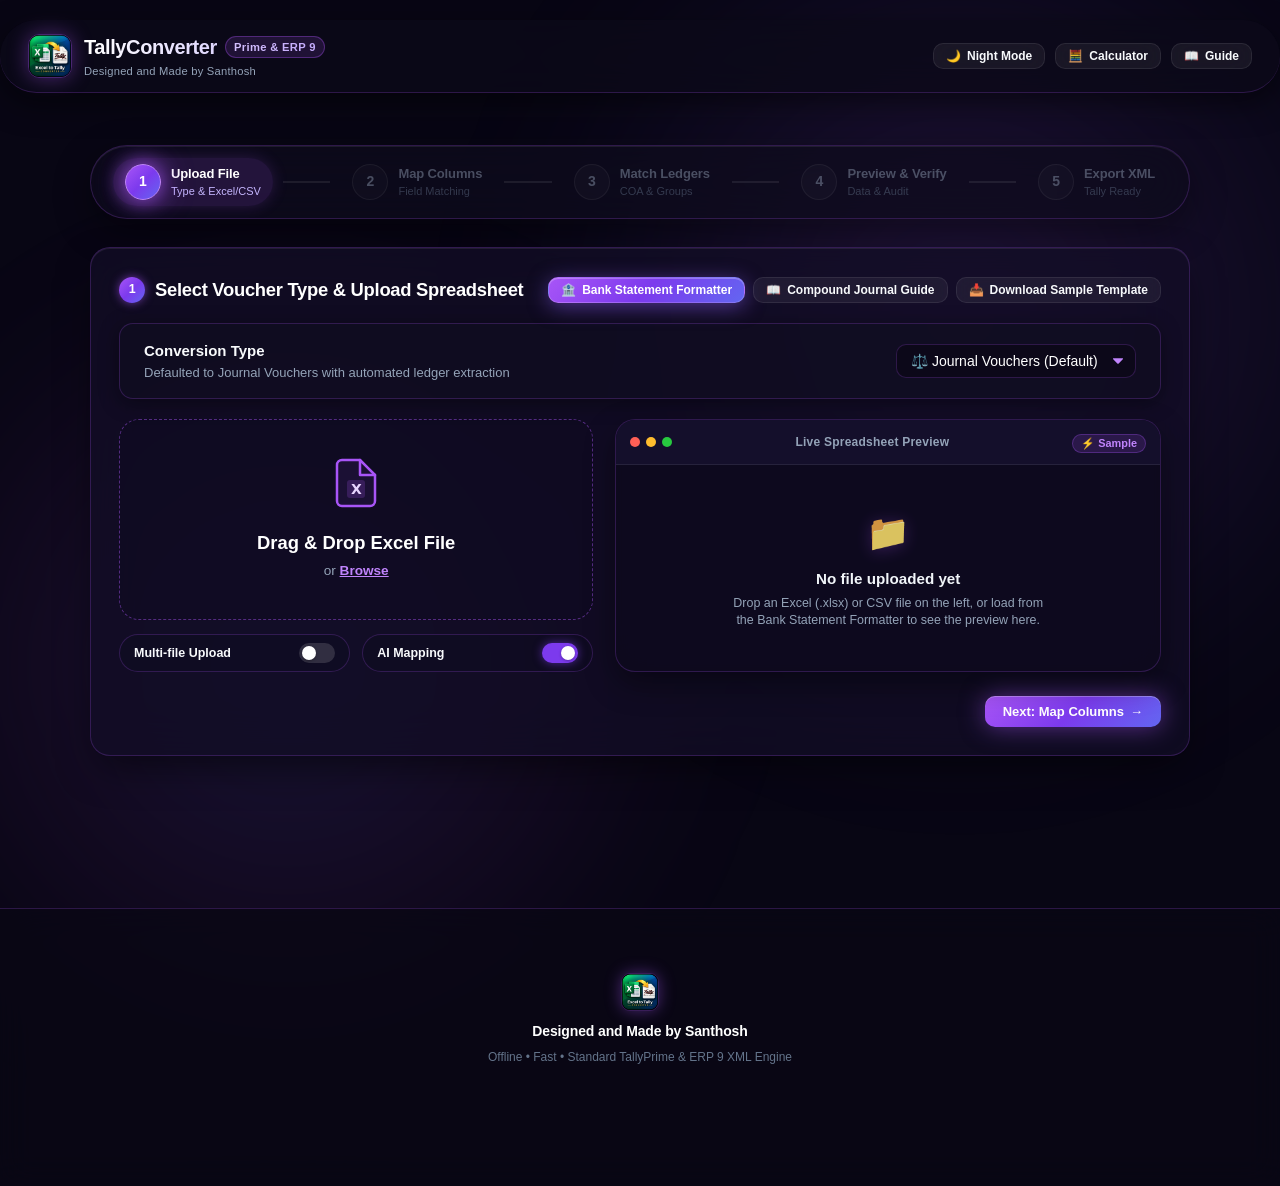
==== index.html @ df548170 "Add files via upload" ====
<!DOCTYPE html>
<html lang="en" data-theme="night">
<head>
  <meta charset="UTF-8">
  <meta name="viewport" content="width=device-width, initial-scale=1.0">
  <title>TallyConverter | Professional Excel to Tally XML</title>
  <link rel="icon" type="image/png" href="./assets/app-icon-Bis8fuz-.png">
  <link rel="apple-touch-icon" href="./assets/app-icon-Bis8fuz-.png">
  <script>
    // Early theme initialization to eliminate any theme flash
    (function() {
      const savedTheme = localStorage.getItem('tally_theme') || 'night';
      document.documentElement.setAttribute('data-theme', savedTheme);
    })();
  </script>
  <script type="module" crossorigin src="./assets/main-B97gxiun.js"></script>
  <link rel="stylesheet" crossorigin href="./assets/main-k2qDMles.css">
</head>
<body>

  <!-- ========================================================
       ANIMATED SPLASH LOADING SCREEN (Soundwave Equalizer)
       ======================================================== -->
  <div id="appLoadingScreen" class="app-loading-screen" aria-live="polite">
    <div class="loader-container">
      <div class="soundwave-equalizer">
        <span class="soundwave-bar bar-1"></span>
        <span class="soundwave-bar bar-2"></span>
        <span class="soundwave-bar bar-3"></span>
        <span class="soundwave-bar bar-4"></span>
        <span class="soundwave-bar bar-5"></span>
        <span class="soundwave-bar bar-6"></span>
      </div>
      <div class="loader-text">L O A D I N G</div>
    </div>
  </div>

  <!-- Header Floating Capsule -->
  <header class="app-header header-pill-capsule">
    <div class="brand-wrapper">
      <img src="./assets/app-icon-Bis8fuz-.png" alt="Excel to Tally Converter" class="brand-icon-img">
      <div>
        <h1 class="brand-title">
          TallyConverter
          <span class="badge-version">Prime &amp; ERP 9</span>
        </h1>
        <div class="brand-tagline">Designed and Made by Santhosh</div>
      </div>
    </div>
    <div class="header-actions">
      <!-- Day / Night Theme Toggle Switch Button -->
      <button id="themeToggleBtn" class="btn btn-secondary btn-sm theme-toggle-btn" title="Switch between Day and Night mode" type="button">
        <span id="themeToggleIcon" class="theme-icon">🌙</span>
        <span id="themeToggleText" class="theme-text">Night</span>
      </button>
      <button id="headerResetBtn" class="btn btn-reset btn-sm" title="Clear current file and start fresh" style="display: none;" type="button">
        <span>🔄</span> Reset
      </button>
      <button id="openCalculatorBtn" class="btn btn-secondary btn-sm" title="Quick Accountant Calculator" type="button">
        <span>🧮</span> Calculator
      </button>
      <button id="openGuideBtn" class="btn btn-secondary btn-sm" type="button">
        <span>📖</span> Guide
      </button>
    </div>
  </header>

  <!-- Main Container -->
  <main class="container">

    <!-- 5-Step Guided Workflow Navigation Stepper -->
    <nav class="wizard-stepper" id="wizardStepper" aria-label="Workflow Steps">
      <div class="stepper-step active" data-step="1" id="stepNode1">
        <div class="stepper-circle">
          <span class="stepper-num">1</span>
          <span class="stepper-check">✓</span>
        </div>
        <div class="stepper-label">
          <span class="stepper-title">Upload File</span>
          <span class="stepper-sub">Type &amp; Excel/CSV</span>
        </div>
      </div>

      <div class="stepper-line" id="stepLine1"></div>

      <div class="stepper-step disabled" data-step="2" id="stepNode2">
        <div class="stepper-circle">
          <span class="stepper-num">2</span>
          <span class="stepper-check">✓</span>
        </div>
        <div class="stepper-label">
          <span class="stepper-title">Map Columns</span>
          <span class="stepper-sub">Field Matching</span>
        </div>
      </div>

      <div class="stepper-line" id="stepLine2"></div>

      <div class="stepper-step disabled" data-step="3" id="stepNode3">
        <div class="stepper-circle">
          <span class="stepper-num">3</span>
          <span class="stepper-check">✓</span>
        </div>
        <div class="stepper-label">
          <span class="stepper-title">Match Ledgers</span>
          <span class="stepper-sub">COA &amp; Groups</span>
        </div>
      </div>

      <div class="stepper-line" id="stepLine3"></div>

      <div class="stepper-step disabled" data-step="4" id="stepNode4">
        <div class="stepper-circle">
          <span class="stepper-num">4</span>
          <span class="stepper-check">✓</span>
        </div>
        <div class="stepper-label">
          <span class="stepper-title">Preview &amp; Verify</span>
          <span class="stepper-sub">Data &amp; Audit</span>
        </div>
      </div>

      <div class="stepper-line" id="stepLine4"></div>

      <div class="stepper-step disabled" data-step="5" id="stepNode5">
        <div class="stepper-circle">
          <span class="stepper-num">5</span>
          <span class="stepper-check">✓</span>
        </div>
        <div class="stepper-label">
          <span class="stepper-title">Export XML</span>
          <span class="stepper-sub">Tally Ready</span>
        </div>
      </div>
    </nav>

    <!-- Step 1: Select Type & Upload File (Exact Mockup Alignment) -->
    <section id="step1Card" class="card wizard-step active mockup-step1-card" data-step="1">
      <div class="card-title-row">
        <h2 class="card-title">
          <span class="step-num">1</span>
          Select Voucher Type &amp; Upload Spreadsheet
        </h2>
        <div style="display: flex; gap: 8px; align-items: center; flex-wrap: wrap;">
          <button id="openBankTransformerBtn" class="btn btn-primary btn-sm btn-bank-accent" type="button" title="Format raw bank statement into Tally vouchers (Receipt, Payment, Payment Contra, Receipt Contra)">
            <span>🏦</span> Bank Statement Formatter
          </button>
          <button id="openJournalGuideBtn" class="btn btn-secondary btn-sm" type="button" title="Learn how to enter 2+ ledgers in Debit or Credit">
            <span>📖</span> Compound Journal Guide
          </button>
          <button id="downloadTemplateBtn" class="btn btn-secondary btn-sm" type="button" title="Download pre-filled Excel template">
            <span>📥</span> Download Sample Template
          </button>
        </div>
      </div>

      <!-- Conversion Type Selector inside Step 1 -->
      <div class="type-selector-card" style="margin-bottom: 1.25rem;">
        <div class="type-selector-label">
          <div style="display: flex; align-items: center; gap: 6px;">
            <span class="type-selector-title">Conversion Type</span>
            <span id="typeLockedBadge" style="display: none; font-size: 0.6875rem; background: rgba(255,255,255,0.08); color: var(--text-secondary); padding: 1px 6px; border-radius: 99px; font-weight: 500;">🔒 Locked during upload</span>
          </div>
          <span class="type-selector-subtitle" id="typeSubtitle">Defaulted to Journal Vouchers with automated ledger extraction</span>
        </div>
        <div>
          <select id="conversionTypeSelect" class="apple-select" title="Select voucher or master type">
            <option value="journal" selected>⚖️ Journal Vouchers (Default)</option>
            <option value="sales">📄 Sales (with GST)</option>
            <option value="purchase">🛒 Purchase (with GST)</option>
            <option value="payment_receipt">💳 Payment &amp; Receipt</option>
            <option value="bank_statement">🏦 Bank Statement Converter</option>
            <option value="contra">🔄 Contra (Cash / Bank)</option>
            <option value="masters">👥 Standalone Masters</option>
          </select>
        </div>
      </div>

      <!-- Side-by-Side Upload & Live Preview Grid (Matching Mockup 1) -->
      <div class="step1-mockup-grid">
        <!-- Left Side: Dashed Dropzone & Feature Switch Toggles -->
        <div class="step1-left-panel">
          <div id="dropzone" class="mockup-dropzone" tabindex="0">
            <input type="file" id="fileInput" class="file-input-invisible" accept=".xlsx, .xls, .csv">
            <div class="dropzone-doc-icon">
              <svg width="42" height="50" viewBox="0 0 42 50" fill="none" xmlns="http://www.w3.org/2000/svg">
                <path d="M25 2H7C4.24 2 2 4.24 2 7V43C2 45.76 4.24 48 7 48H35C37.76 48 40 45.76 40 43V17L25 2Z" stroke="#a855f7" stroke-width="2.5" stroke-linecap="round" stroke-linejoin="round" fill="rgba(168, 85, 247, 0.08)"/>
                <path d="M25 2V17H40" stroke="#a855f7" stroke-width="2.5" stroke-linecap="round" stroke-linejoin="round"/>
                <rect x="12" y="22" width="18" height="18" rx="3" fill="#a855f7" fill-opacity="0.2"/>
                <text x="16" y="36" fill="#e9d5ff" font-size="14" font-weight="900" font-family="system-ui, sans-serif">X</text>
              </svg>
            </div>
            <div class="dropzone-title">Drag &amp; Drop Excel File</div>
            <div class="dropzone-subtitle">or <span class="dropzone-browse-link" id="browseTextLink">Browse</span></div>
          </div>

          <div id="fileInfoBadge" class="file-info-badge" style="display: none; margin-top: 10px;">
            <span>📄</span>
            <span id="fileNameDisplay" class="file-name">filename.xlsx</span>
            <span id="removeFileBtn" class="file-remove" title="Remove file and reset">✕</span>
          </div>

          <div id="sheetSelectContainer" style="display: none; margin-top: 0.75rem;">
            <label for="sheetSelect" style="font-size: 0.8125rem; font-weight: 600; color: var(--apple-text-secondary); margin-right: 8px;">
              Worksheet:
            </label>
            <select id="sheetSelect" class="apple-select" style="min-width: 200px; padding: 4px 28px 4px 10px; font-size: 0.8125rem;"></select>
          </div>

          <!-- Feature Switch Toggles (Matching Mockup 1) -->
          <div class="mockup-toggle-row">
            <div class="mockup-switch-capsule" id="toggleBankStatementCapsule" title="Toggle Bank Statement Formatter / Multi-file">
              <span class="capsule-label">Multi-file Upload</span>
              <div class="switch-pill" id="switchMultiFile">
                <span class="switch-knob"></span>
              </div>
            </div>
            <div class="mockup-switch-capsule active" id="toggleAiMappingCapsule" title="Toggle AI Auto Column Mapping">
              <span class="capsule-label">AI Mapping</span>
              <div class="switch-pill on" id="switchAiMapping">
                <span class="switch-knob"></span>
              </div>
            </div>
          </div>
        </div>

        <!-- Right Side: macOS-Style Mini Spreadsheet Preview Window -->
        <div class="step1-right-panel">
          <div class="mac-preview-window">
            <div class="mac-window-titlebar">
              <div class="mac-window-dots">
                <span class="mac-dot red"></span>
                <span class="mac-dot yellow"></span>
                <span class="mac-dot green"></span>
              </div>
              <div class="mac-window-title">Live Spreadsheet Preview</div>
              <div class="mac-window-actions">
                <button type="button" class="mini-btn-pill" id="quickSampleBtn" title="Load sample transactions">
                  <span>⚡ Sample</span>
                </button>
              </div>
            </div>
            <div class="mac-window-body" id="mockupPreviewWindowBody">
              <div id="mockupEmptyState" class="mac-preview-empty-state">
                <span class="mac-empty-icon">📁</span>
                <div class="mac-empty-title">No file uploaded yet</div>
                <div class="mac-empty-sub">Drop an Excel (.xlsx) or CSV file on the left, or load from the Bank Statement Formatter to see the preview here.</div>
              </div>
              <div id="mockupTableContainer" style="display: none; width: 100%; overflow-x: auto;">
                <table class="mac-preview-table" id="mockupMiniTable">
                  <thead id="mockupMiniThead"></thead>
                  <tbody id="mockupMiniTbody"></tbody>
                </table>
              </div>
            </div>
          </div>
        </div>
      </div>

      <!-- Hidden compatibility anchors for existing scripts -->
      <div id="uploadModePanel" style="display: none;"></div>
      <div id="gridModePanel" style="display: none;">
        <div id="pasteDropZone" class="paste-zone" tabindex="0">
          <button type="button" id="pasteClipboardBtn"></button>
        </div>
        <div id="gridQuickActions" style="display: none;">
          <button type="button" id="gridInsertSampleBtn"></button>
          <button type="button" id="gridAddRowBtn"></button>
          <button type="button" id="gridClearBtn"></button>
        </div>
        <div class="spreadsheet-container" id="spreadsheetContainer">
          <span id="gridRowCount">0 Rows</span>
          <table class="spreadsheet-table" id="spreadsheetTable">
            <thead id="spreadsheetThead"></thead>
            <tbody id="spreadsheetTbody"></tbody>
          </table>
        </div>
      </div>
      <div class="step1-mode-switch" style="display: none;">
        <button type="button" id="modeUploadBtn"></button>
        <button type="button" id="modeGridBtn"></button>
      </div>

      <!-- Step 1 Footer -->
      <div class="wizard-footer-bar" style="margin-top: 1.5rem; display: flex; justify-content: flex-end;">
        <button id="step1NextBtn" class="btn btn-primary btn-md glow-btn" disabled type="button">
          <span>Next: Map Columns</span> <span>→</span>
        </button>
      </div>
    </section>

    <!-- Step 2: Column Mapping & Accounting Defaults -->
    <section id="step2Card" class="card wizard-step" data-step="2" style="display: none;">
      <div class="card-title-row">
        <div>
          <h2 class="card-title" style="margin: 0;">
            <span class="step-num">2</span>
            Column Mapping &amp; Ledger Defaults
          </h2>
          <span style="font-size: 0.8125rem; color: var(--apple-text-secondary); margin-top: 4px; display: block;">
            Columns were auto-matched from your file. Verify or adjust field assignments below.
          </span>
        </div>
        <div style="display: flex; gap: 8px; align-items: center; flex-wrap: wrap;">
          <span id="mappingSummaryBadge" class="mapping-summary-badge">✓ Auto-Mapped</span>
          <button id="autoMapBtn" class="btn btn-secondary btn-sm" type="button">⚡ Re-Auto-Map</button>
          <button id="clearMapBtn" class="btn btn-secondary btn-sm" type="button">Clear All</button>
        </div>
      </div>

      <div id="mappingGrid" class="mapping-grid" style="margin-top: 1rem;">
        <!-- Dynamically injected mapping fields -->
      </div>

      <!-- Advanced Configuration Settings -->
      <div id="advancedConfigCard" style="margin-top: 1.25rem;">
        <div style="font-size: 0.8125rem; font-weight: 600; color: var(--apple-text-secondary); margin-bottom: 0.5rem;">
          ⚙️ Tally Accounting Ledger Defaults (Optional)
        </div>
        <div style="display: grid; grid-template-columns: repeat(auto-fit, minmax(200px, 1fr)); gap: 10px; background: rgba(18, 13, 38, 0.6); border: 1px solid var(--border); border-radius: var(--radius-sm); padding: 12px;">
          <div style="display: flex; flex-direction: column; gap: 2px;">
            <label for="configCompany" style="font-size: 0.75rem; color: var(--apple-text-secondary); font-weight: 600;">Company Name in Tally</label>
            <input type="text" id="configCompany" placeholder="Optional" style="padding: 6px 8px; border-radius: 6px; border: 1px solid var(--apple-border-strong); font-size: 0.8125rem;">
          </div>
          <div class="sales-only" style="display: flex; flex-direction: column; gap: 2px;">
            <label for="configSalesLedger" style="font-size: 0.75rem; color: var(--apple-text-secondary); font-weight: 600;">Sales Ledger</label>
            <input type="text" id="configSalesLedger" value="Sales Account" style="padding: 6px 8px; border-radius: 6px; border: 1px solid var(--apple-border-strong); font-size: 0.8125rem;">
          </div>
          <div class="purchase-only" style="display: flex; flex-direction: column; gap: 2px;">
            <label for="configPurchaseLedger" style="font-size: 0.75rem; color: var(--apple-text-secondary); font-weight: 600;">Purchase Ledger</label>
            <input type="text" id="configPurchaseLedger" value="Purchase Account" style="padding: 6px 8px; border-radius: 6px; border: 1px solid var(--apple-border-strong); font-size: 0.8125rem;">
          </div>
          <div class="bank-only" style="display: flex; flex-direction: column; gap: 2px;">
            <label for="configBankLedger" style="font-size: 0.75rem; color: var(--apple-text-secondary); font-weight: 600;">Bank Ledger</label>
            <input type="text" id="configBankLedger" value="HDFC Bank" style="padding: 6px 8px; border-radius: 6px; border: 1px solid var(--apple-border-strong); font-size: 0.8125rem;">
          </div>
          <div class="sales-only purchase-only" style="display: flex; flex-direction: column; gap: 2px;">
            <label for="configCgst" style="font-size: 0.75rem; color: var(--apple-text-secondary); font-weight: 600;">CGST Ledger</label>
            <input type="text" id="configCgst" value="CGST" style="padding: 6px 8px; border-radius: 6px; border: 1px solid var(--apple-border-strong); font-size: 0.8125rem;">
          </div>
          <div class="sales-only purchase-only" style="display: flex; flex-direction: column; gap: 2px;">
            <label for="configSgst" style="font-size: 0.75rem; color: var(--apple-text-secondary); font-weight: 600;">SGST Ledger</label>
            <input type="text" id="configSgst" value="SGST" style="padding: 6px 8px; border-radius: 6px; border: 1px solid var(--apple-border-strong); font-size: 0.8125rem;">
          </div>
          <div class="sales-only purchase-only" style="display: flex; flex-direction: column; gap: 2px;">
            <label for="configIgst" style="font-size: 0.75rem; color: var(--apple-text-secondary); font-weight: 600;">IGST Ledger</label>
            <input type="text" id="configIgst" value="IGST" style="padding: 6px 8px; border-radius: 6px; border: 1px solid var(--apple-border-strong); font-size: 0.8125rem;">
          </div>
          <div class="sales-only purchase-only" style="display: flex; flex-direction: column; gap: 2px;">
            <label for="configRoundOff" style="font-size: 0.75rem; color: var(--apple-text-secondary); font-weight: 600;">Round Off</label>
            <input type="text" id="configRoundOff" value="Round Off" style="padding: 6px 8px; border-radius: 6px; border: 1px solid var(--apple-border-strong); font-size: 0.8125rem;">
          </div>
        </div>
      </div>

      <!-- Step 2 Footer Navigation -->
      <div class="wizard-footer-bar" style="margin-top: 1.5rem; display: flex; justify-content: space-between; align-items: center;">
        <button id="step2BackBtn" class="btn btn-secondary btn-md" type="button">
          <span>‹</span> <span>Back to Upload</span>
        </button>
        <button id="step2NextBtn" class="btn btn-primary btn-md" type="button">
          <span>Next: Match Ledgers</span> <span>→</span>
        </button>
      </div>
    </section>

    <!-- Step 3: Extracted Ledgers & In-line Master Creation -->
    <section id="step3LedgersCard" class="card wizard-step" data-step="3" style="display: none;">
      <div class="card-title-row">
        <h2 class="card-title">
          <span class="step-num">3</span>
          Extracted Ledgers &amp; Tally Match
          <span id="extractedLedgerCount" class="ledger-count-pill">0 Ledgers</span>
        </h2>
        <div style="display: flex; gap: 8px; align-items: center;">
          <button id="downloadExtractedLedgersXmlBtn" class="btn btn-purple btn-sm" title="Download Master XML for only newly required ledgers to import into Tally first">
            <span>👥</span> Download New Ledgers XML (<span id="downloadNewCount">0</span>)
          </button>
        </div>
      </div>

      <!-- Chart of Accounts / List of Ledgers Comparison Bar -->
      <div class="coa-container">
        <div id="coaDropzone" class="coa-dropzone">
          <div class="coa-dropzone-content">
            <span class="coa-dropzone-icon">📋</span>
            <div>
              <div class="coa-dropzone-title">Compare with Tally Chart of Accounts / List of Ledgers</div>
              <div class="coa-dropzone-desc">Upload your exported Tally Excel file (e.g. List of Ledgers / Chart of Accounts) to match, verify, and substitute existing accounts.</div>
            </div>
          </div>
          <div style="display: flex; gap: 8px; align-items: center; flex-wrap: wrap;">
            <button id="browseCoaBtn" class="btn btn-primary btn-sm" type="button">
              <span>📁</span> Browse Chart of Accounts (.xlsx)
            </button>
          </div>
          <input type="file" id="coaFileInput" accept=".xlsx,.xls,.csv" style="display: none;">
        </div>

        <div id="coaLoadedBadge" class="coa-loaded-badge" style="display: none;">
          <div class="coa-badge-info">
            <span class="coa-badge-icon">🏢</span>
            <div class="coa-badge-text">
              <span>Target Company: <strong id="coaCompanyName">Company</strong></span>
              <span class="coa-badge-sep">•</span>
              <span id="coaFileName">List of Ledgers.xlsx</span>
              <span class="coa-badge-sep">•</span>
              <span id="coaLedgerCount" class="coa-badge-count">0 existing ledgers</span>
            </div>
          </div>
          <div class="coa-badge-actions">
            <button id="switchCoaBtn" class="btn btn-secondary btn-xs" type="button">🔄 Switch Company File</button>
            <button id="removeCoaBtn" class="btn btn-secondary btn-xs" type="button" title="Remove Chart of Accounts">✕ Clear</button>
          </div>
        </div>
      </div>

      <!-- Segmented Filter Tabs -->
      <div class="ledger-filter-tabs" id="ledgerFilterTabs">
        <button type="button" class="tab-btn active" data-filter="all">All (<span id="countAll">0</span>)</button>
        <button type="button" class="tab-btn" data-filter="new">✨ New to Create (<span id="countNew">0</span>)</button>
        <button type="button" class="tab-btn" data-filter="possible">⚡ Review Suggestions (<span id="countPossible">0</span>)</button>
        <button type="button" class="tab-btn" data-filter="exact">✓ Already in Tally (<span id="countExact">0</span>)</button>
      </div>

      <div class="ledger-extract-header">
        <div style="display: flex; align-items: center; gap: 10px;">
          <label style="font-size: 0.8125rem; font-weight: 600; display: flex; align-items: center; gap: 6px; cursor: pointer;">
            <input type="checkbox" id="selectAllLedgers" checked> Select All
          </label>
          <span id="selectedLedgersCount" style="font-size: 0.8125rem; color: var(--apple-text-secondary);">(0 selected)</span>
        </div>
        <div class="ledger-actions-row">
          <span id="smartAssistPill" class="smart-assist-pill" title="Smart Assist remembers your ledger groups across files and auto-assigns them. You can always manually change any group.">
            🧠 Smart Assist: <span id="smartMemoryCount">0</span> memorized
          </span>
          <input type="text" id="ledgerSearchInput" class="ledger-search-input" placeholder="🔍 Search ledgers...">
          <button id="applyBulkGroupBtn" class="btn btn-secondary btn-sm">
            Set Group to All Selected
          </button>
        </div>
      </div>

      <div class="ledger-table-wrapper">
        <table class="ledger-table">
          <thead>
            <tr>
              <th style="width: 36px;">Inc.</th>
              <th>Ledger Name (in Excel)</th>
              <th style="width: 60px;">Count</th>
              <th style="min-width: 250px;">Target Tally Ledger &amp; Match</th>
              <th>Parent Group (28 Official Groups)</th>
              <th style="width: 100px;">Opening Bal</th>
              <th style="width: 70px;">Dr/Cr</th>
            </tr>
          </thead>
          <tbody id="extractedLedgersTableBody">
            <!-- Dynamically populated unique ledgers -->
          </tbody>
        </table>
      </div>
      <datalist id="tallyLedgerDatalist"></datalist>

      <!-- High-performance pagination bar -->
      <div id="ledgerPaginationBar" class="ledger-pagination-bar" style="display: none;">
        <div class="pagination-info" id="ledgerPaginationInfo">Showing 1-50 of 0 ledgers</div>
        <div class="pagination-controls">
          <button type="button" class="btn btn-xs btn-secondary" id="ledgerPrevPageBtn" disabled>‹ Prev</button>
          <span class="pagination-current-page" id="ledgerCurrentPageText">Page 1 of 1</span>
          <button type="button" class="btn btn-xs btn-secondary" id="ledgerNextPageBtn" disabled>Next ›</button>
          <select id="ledgerPageSizeSelect" class="pagination-size-select">
            <option value="25">25 / page</option>
            <option value="50" selected>50 / page</option>
            <option value="100">100 / page</option>
            <option value="all">All</option>
          </select>
        </div>
      </div>

      <!-- Step 3 Footer Navigation -->
      <div class="wizard-footer-bar" style="margin-top: 1.5rem; display: flex; justify-content: space-between; align-items: center;">
        <button id="step3BackBtn" class="btn btn-secondary btn-md" type="button">
          <span>‹</span> <span>Back to Column Mapping</span>
        </button>
        <button id="step3NextBtn" class="btn btn-primary btn-md" type="button">
          <span>Next: Preview &amp; Validate</span> <span>→</span>
        </button>
      </div>
    </section>

    <!-- Step 4: Data Preview & Validation (Exact Mockup Alignment) -->
    <section id="step4Card" class="card wizard-step mockup-step4-card" data-step="4" style="display: none;">
      <div class="card-title-row">
        <h2 class="card-title data-review-title">
          Data review
        </h2>
        <span id="previewStats" style="font-size: 0.8125rem; color: var(--apple-text-secondary);"></span>
      </div>

      <div id="validationAlerts"></div>

      <!-- 3 Large Glowing Metric Cards (Matching Mockup 2) -->
      <div class="data-review-metrics-grid">
        <div class="dr-metric-card total" id="drCardTotal">
          <div class="dr-card-badges">
            <span class="dr-pill">Total entries</span>
            <span class="dr-pill">Total entries</span>
          </div>
          <div class="dr-card-label">Total Contras</div>
          <div class="dr-card-num" id="drTotalContras">0</div>
        </div>

        <div class="dr-metric-card payment" id="drCardPayment">
          <div class="dr-card-badges">
            <span class="dr-pill">Paid items</span>
            <span class="dr-pill">Paid items</span>
          </div>
          <div class="dr-card-label">Payment Contra (Outflow)</div>
          <div class="dr-card-num" id="drPaymentContra">0</div>
        </div>

        <div class="dr-metric-card receipt" id="drCardReceipt">
          <div class="dr-card-badges">
            <span class="dr-pill">Received items</span>
            <span class="dr-pill">Received items</span>
          </div>
          <div class="dr-card-label">Receipt Contra (Inflow)</div>
          <div class="dr-card-num" id="drReceiptContra">0</div>
        </div>
      </div>

      <!-- Step 4 View Mode Switcher: All Vouchers vs Contra Vouchers -->
      <div class="step4-subnav" style="display: flex; justify-content: space-between; align-items: center; margin-top: 1.5rem; margin-bottom: 1rem; flex-wrap: wrap; gap: 10px;">
        <div class="segment-control" id="step4ViewTabs">
          <button type="button" class="segment-btn active" data-view="all" id="step4TabAll">
            <span>📄 All Transactions</span>
            <span id="allVouchersCountBadge" class="tab-count-badge">0</span>
          </button>
          <button type="button" class="segment-btn" data-view="contra" id="step4TabContra">
            <span>⇄ Contra Vouchers</span>
            <span id="contraVouchersCountBadge" class="tab-count-badge">0</span>
          </button>
        </div>
        <div id="contraQuickSummaryNotice" style="display: none; font-size: 0.8125rem; color: #a855f7; font-weight: 500; align-items: center; gap: 6px;">
          <span>💡</span> <span>Found <strong id="contraDetectedCount">0</strong> Inter-Bank Contra entries (both Dr &amp; Cr are Bank Accounts)</span>
        </div>
      </div>

      <!-- Main Preview Table Container (Styled to Match Mockup 2) -->
      <div id="allVouchersPanel" class="step4-view-panel">
        <div class="table-wrapper">
          <table class="preview-table data-review-table">
            <thead id="previewTableHeaders"></thead>
            <tbody id="previewTableBody"></tbody>
          </table>
        </div>
      </div>

      <!-- Dedicated Contra Vouchers Summary Panel -->
      <div id="contraSummaryPanel" class="step4-view-panel" style="display: none;">
        <div class="contra-summary-card">
          <div class="contra-summary-header">
            <div>
              <h3 class="contra-summary-title">
                <span>⇄</span> Inter-Bank Contra Vouchers Summary (Evaluated from Step 3 Ledger Classifications)
              </h3>
              <p class="contra-summary-sub">
                These transactions have both Debit and Credit ledgers classified under Bank Accounts in Step 3 (Inter-Bank transfers). Cash withdrawals and deposits are categorized as regular Payments and Receipts, not Contras. You can filter, sort, select, and delete unwanted internal transfers with a single click before generating Tally XML.
              </p>
            </div>
            <div>
              <button type="button" id="deleteAllContraBtnTop" class="btn btn-danger btn-sm" title="Delete all detected Contra transactions from the import set">
                <span>🗑️</span> Delete All Contras
              </button>
            </div>
          </div>

          <!-- Hidden elements for app.js legacy references -->
          <div class="contra-metrics-strip" style="display: none;">
            <span id="contraTotalCount">0</span>
            <span id="contraTotalAmount">₹0.00</span>
            <span id="contraPaymentCount">0</span>
            <span id="contraPaymentAmount">₹0.00</span>
            <span id="contraReceiptCount">0</span>
            <span id="contraReceiptAmount">₹0.00</span>
            <span id="contraSelectedCountBadge">0 Selected</span>
            <span id="contraStatusBadge">Ready</span>
          </div>

          <!-- Contra Filter, Sort & Multi-Selection Toolbar -->
          <div class="contra-toolbar">
            <div style="display: flex; align-items: center; gap: 10px; flex-wrap: wrap;">
              <div style="display: flex; align-items: center; gap: 6px;">
                <label for="contraTypeFilter" style="font-size: 0.8125rem; font-weight: 600; color: var(--apple-text);">Filter:</label>
                <select id="contraTypeFilter" class="apple-select" style="font-size: 0.8125rem; padding: 4px 28px 4px 10px; min-width: 170px;">
                  <option value="all">All Contra Types</option>
                  <option value="payment_contra">📤 Payment Contra Only</option>
                  <option value="receipt_contra">📥 Receipt Contra Only</option>
                </select>
              </div>

              <div style="display: flex; align-items: center; gap: 6px;">
                <label for="contraSortSelect" style="font-size: 0.8125rem; font-weight: 600; color: var(--apple-text);">Sort:</label>
                <select id="contraSortSelect" class="apple-select" style="font-size: 0.8125rem; padding: 4px 28px 4px 10px; min-width: 180px;">
                  <option value="default">Default Order</option>
                  <option value="type_payment">Contra Type (Payment First)</option>
                  <option value="type_receipt">Contra Type (Receipt First)</option>
                  <option value="amount_desc">Amount (High to Low)</option>
                  <option value="amount_asc">Amount (Low to High)</option>
                  <option value="date_asc">Date (Oldest First)</option>
                  <option value="date_desc">Date (Newest First)</option>
                </select>
              </div>

              <div style="display: flex; align-items: center; gap: 6px;">
                <button type="button" id="selectPaymentContraBtn" class="btn btn-secondary btn-xs" title="Select all visible Payment Contras">
                  <span>📤</span> Select Payment
                </button>
                <button type="button" id="selectReceiptContraBtn" class="btn btn-secondary btn-xs" title="Select all visible Receipt Contras">
                  <span>📥</span> Select Receipt
                </button>
                <button type="button" id="clearContraSelectionBtn" class="btn btn-secondary btn-xs" title="Clear selection">
                  Clear
                </button>
              </div>
            </div>

            <div style="display: flex; align-items: center; gap: 8px;">
              <button type="button" id="deleteSelectedContraBtn" class="btn btn-danger btn-sm" disabled style="display: inline-flex; align-items: center; gap: 6px;" title="Delete selected contra entries with single click">
                <span>🗑️</span> Delete Selected (0)
              </button>
              <button type="button" id="deleteAllContraBtn" class="btn btn-secondary btn-sm" title="Delete all contra entries">
                Delete All Contras
              </button>
            </div>
          </div>

          <div class="table-wrapper" style="margin-top: 1rem;">
            <table class="financial-table data-review-table">
              <thead>
                <tr>
                  <th style="width: 40px; text-align: center;">
                    <input type="checkbox" id="selectAllContraCheckbox" title="Select / Deselect all visible entries">
                  </th>
                  <th style="width: 45px;">#</th>
                  <th>Voucher No</th>
                  <th style="text-align: center; width: 140px;">Contra Type</th>
                  <th>Date</th>
                  <th>Debit Ledger (Deposit / To)</th>
                  <th>Credit Ledger (Withdrawal / From)</th>
                  <th style="text-align: right; width: 130px;">Amount (₹)</th>
                  <th>Narration</th>
                  <th style="text-align: center; width: 80px;">Action</th>
                </tr>
              </thead>
              <tbody id="contraTableBody"></tbody>
            </table>
          </div>
        </div>
      </div>

      <!-- Step 4 Footer Navigation -->
      <div class="wizard-footer-bar" style="margin-top: 1.5rem; display: flex; justify-content: space-between; align-items: center; flex-wrap: wrap; gap: 12px;">
        <button id="step4BackBtn" class="btn btn-secondary btn-md" type="button">
          <span>‹</span> <span>Back to Ledgers</span>
        </button>
        <div style="display: flex; gap: 12px; align-items: center; flex-wrap: wrap;">
          <button id="step4VerifySummaryBtn" class="btn btn-secondary btn-md" type="button">
            <span>📊</span> <span>Verify Financial Summary</span>
          </button>
          <button id="generateXmlBtn" class="btn btn-primary btn-md glow-btn" type="button">
            <span>⚡ Generate XML</span> <span>→</span>
          </button>
        </div>
      </div>
    </section>

    <!-- Step 5: XML Export & Rich Reporting Dashboard -->
    <section id="step5Card" class="card wizard-step" data-step="5" style="display: none;">
      <div class="card-title-row">
        <h2 class="card-title">
          <span class="step-num">5</span>
          Conversion Summary &amp; Export
        </h2>
        <div style="display: flex; gap: 8px;">
          <!-- On-demand XML Preview Button instead of massive code block -->
          <button id="openXmlPreviewModalBtn" class="btn btn-secondary btn-sm" title="View formatted XML code in modal">
            <span>👁️</span> Preview Raw XML
          </button>
          <button id="resetAllBtn" class="btn btn-reset btn-sm">
            <span>🔄</span> Reset / Upload New
          </button>
        </div>
      </div>

      <!-- Rich Financial & Audit Reporting Metrics -->
      <div class="report-section-title">📊 Financial Audit &amp; Period Summary</div>
      <div id="statsBanner" class="stats-banner">
        <!-- Rendered rich metrics: Total Vouchers, Period, Debit/Credit Balance, Max Voucher, Avg Amount -->
      </div>

      <!-- Ledger-wise Financial Summary & Verification Action -->
      <div class="financial-summary-trigger-card">
        <div class="financial-summary-trigger-info">
          <div class="financial-summary-trigger-title">
            <span>📊</span> Ledger-Wise Financial Audit &amp; Control
          </div>
          <p class="financial-summary-trigger-sub">
            Review detailed ledger-by-ledger Trial Balance equality, Profit &amp; Loss account, and verified Tally name mappings before importing.
          </p>
        </div>
        <button id="viewFinancialSummaryBtn" class="btn btn-financial-summary" type="button">
          <span>📊</span> View P&amp;L &amp; Trial Balance Summary
        </button>
      </div>

      <!-- Dual 2-Step Import Cards -->
      <div class="dual-export-grid" style="margin-top: 1.5rem;">
        <div class="export-action-box highlight">
          <div>
            <div class="export-box-title">
              <span>1️⃣</span> Step A: Ledgers Master XML
            </div>
            <p class="export-box-sub">
              Import this file <strong>FIRST</strong> into Tally via <em>Import &gt; Masters</em> to ensure all parties, accounts, and groups exist.
            </p>
          </div>
          <button id="dualDownloadLedgersBtn" class="btn btn-purple">
            <span>📥</span> Download Ledgers XML
          </button>
        </div>

        <div class="export-action-box">
          <div>
            <div class="export-box-title">
              <span>2️⃣</span> Step B: Vouchers XML
            </div>
            <p class="export-box-sub">
              Import this file <strong>SECOND</strong> into Tally via <em>Import &gt; Transactions</em> to post the vouchers.
            </p>
          </div>
          <button id="downloadXmlBtn" class="btn btn-success">
            <span>💾</span> Download Vouchers XML
          </button>
        </div>
      </div>

      <!-- Step 5 Footer Navigation -->
      <div class="wizard-footer-bar" style="margin-top: 1.5rem; display: flex; justify-content: space-between; align-items: center; flex-wrap: wrap; gap: 12px;">
        <button id="step5BackBtn" class="btn btn-secondary btn-md" type="button">
          <span>‹</span> <span>Back to Preview</span>
        </button>
        <button id="bottomResetBtn" class="btn btn-reset btn-md" type="button">
          <span>🔄</span> <span>Convert Another File</span>
        </button>
      </div>
    </section>

  </main>

  <!-- Application Footer -->
  <footer class="app-footer">
    <div class="container footer-content">
      <img src="./assets/app-icon-Bis8fuz-.png" alt="Excel to Tally Converter" class="footer-icon-img">
      <p class="footer-credit">Designed and Made by Santhosh</p>
      <span class="footer-sub">Offline • Fast • Standard TallyPrime &amp; ERP 9 XML Engine</span>
    </div>
  </footer>

  <!-- ========================================================
       MODALS: XML PREVIEW, BULK GROUP & IMPORT GUIDE
       ======================================================== -->

  <!-- On-Demand XML Preview Modal (Keeps main UI completely clean) -->
  <div id="xmlPreviewModal" class="modal-overlay">
    <div class="modal-content" style="max-width: 850px;">
      <div class="modal-header">
        <div>
          <h3 class="modal-title">Tally XML Preview</h3>
          <span id="xmlModalStats" style="font-size: 0.75rem; color: var(--apple-text-secondary);">Standard TallyPrime &amp; ERP 9 XML Format</span>
        </div>
        <div style="display: flex; gap: 8px; align-items: center;">
          <button id="copyXmlBtn" class="btn btn-secondary btn-sm">
            <span>📋</span> Copy XML
          </button>
          <button id="closeXmlModalBtn" class="modal-close">&times;</button>
        </div>
      </div>
      <div class="modal-body">
        <div class="xml-container" style="max-height: 520px; overflow: hidden;">
          <pre id="xmlPreview" class="xml-pre" style="max-height: 500px;"></pre>
        </div>
      </div>
      <div class="modal-footer" style="display: flex; justify-content: flex-end;">
        <button onclick="document.getElementById('xmlPreviewModal').classList.remove('open')" class="btn btn-primary">Done</button>
      </div>
    </div>
  </div>

  <!-- Bulk Group Modal -->
  <div id="bulkGroupModal" class="modal-overlay">
    <div class="modal-content" style="max-width: 440px;">
      <div class="modal-header">
        <h3 class="modal-title">Set Group for Selected Ledgers</h3>
        <button id="closeBulkGroupBtn" class="modal-close">&times;</button>
      </div>
      <div class="modal-body">
        <label for="bulkGroupSelect" style="font-size: 0.8125rem; font-weight: 600; display: block; margin-bottom: 6px; color: var(--apple-text-secondary);">
          Choose Official Tally Group:
        </label>
        <select id="bulkGroupSelect" class="apple-select" style="width: 100%;"></select>
      </div>
      <div class="modal-footer" style="display: flex; justify-content: flex-end; gap: 8px;">
        <button onclick="document.getElementById('bulkGroupModal').classList.remove('open')" class="btn btn-secondary">Cancel</button>
        <button id="applyBulkGroupConfirmBtn" class="btn btn-primary">Apply to Selected</button>
      </div>
    </div>
  </div>

  <!-- Tally Import Guide Modal -->
  <div id="guideModal" class="modal-overlay">
    <div class="modal-content">
      <div class="modal-header">
        <h3 class="modal-title">📖 Step-by-Step Tally Import Instructions</h3>
        <button id="closeGuideBtn" class="modal-close">&times;</button>
      </div>
      <div class="modal-body">
        <div style="display: flex; gap: 12px; margin-bottom: 1rem;">
          <div style="width: 28px; height: 28px; border-radius: 50%; background: rgba(168, 85, 247, 0.2); color: #c084fc; border: 1px solid rgba(168, 85, 247, 0.4); display: flex; align-items: center; justify-content: center; font-weight: 700;">1</div>
          <div>
            <h4 style="font-size: 0.9375rem; font-weight: 600;">Import Ledgers Master First</h4>
            <p style="font-size: 0.8125rem; color: var(--apple-text-secondary);">
              Download <strong>Ledgers XML</strong>.<br>
              In <strong>TallyPrime</strong>: Press <span class="kbd">Alt</span> + <span class="kbd">O</span> &gt; Select <strong>Masters</strong> &gt; Choose <em>XML (Data Interchange)</em> &gt; Select the Ledgers XML file.<br>
              In <strong>Tally.ERP 9</strong>: Go to <strong>Gateway of Tally</strong> &gt; <strong>Import of Data</strong> &gt; <strong>Masters</strong>.
            </p>
          </div>
        </div>

        <div style="display: flex; gap: 12px; margin-bottom: 1rem;">
          <div style="width: 28px; height: 28px; border-radius: 50%; background: rgba(52, 211, 153, 0.2); color: #34d399; border: 1px solid rgba(52, 211, 153, 0.4); display: flex; align-items: center; justify-content: center; font-weight: 700;">2</div>
          <div>
            <h4 style="font-size: 0.9375rem; font-weight: 600;">Import Transactions / Vouchers Second</h4>
            <p style="font-size: 0.8125rem; color: var(--apple-text-secondary);">
              Download <strong>Vouchers XML</strong>.<br>
              In <strong>TallyPrime</strong>: Press <span class="kbd">Alt</span> + <span class="kbd">O</span> &gt; Select <strong>Transactions</strong> &gt; Select your Vouchers XML file.<br>
              In <strong>Tally.ERP 9</strong>: Go to <strong>Gateway of Tally</strong> &gt; <strong>Import of Data</strong> &gt; <strong>Vouchers</strong>.
            </p>
          </div>
        </div>

        <div style="display: flex; gap: 12px; margin-bottom: 1rem;">
          <div style="width: 28px; height: 28px; border-radius: 50%; background: rgba(56, 189, 248, 0.2); color: #38bdf8; border: 1px solid rgba(56, 189, 248, 0.4); display: flex; align-items: center; justify-content: center; font-weight: 700;">3</div>
          <div>
            <h4 style="font-size: 0.9375rem; font-weight: 600;">Check Day Book &amp; Error Log</h4>
            <p style="font-size: 0.8125rem; color: var(--apple-text-secondary);">
              Press <span class="kbd">Alt</span> + <span class="kbd">F2</span> in Tally to ensure the date range matches your vouchers. If any entries fail, open <code>tally.imp</code> in your Tally installation directory to view the exact error log.
            </p>
          </div>
        </div>
      </div>
      <div class="modal-footer" style="display: flex; justify-content: flex-end;">
        <button onclick="document.getElementById('guideModal').classList.remove('open')" class="btn btn-primary">Done</button>
      </div>
    </div>
  </div>

  <!-- Ledger-Wise Financial Summary Modal (Trial Balance & Profit & Loss) -->
  <div id="financialSummaryModal" class="modal-overlay">
    <div class="modal-content financial-modal-content">
      <div class="modal-header">
        <div>
          <h3 class="modal-title">📊 Financial Verification Summary</h3>
          <span id="financialModalSubtitle" style="font-size: 0.8125rem; color: var(--apple-text-secondary);">
            Ledger-wise Trial Balance &amp; Profit and Loss Account
          </span>
        </div>
        <div style="display: flex; gap: 8px; align-items: center;">
          <button id="copyFinancialSummaryBtn" class="btn btn-secondary btn-sm" title="Copy report table to clipboard">
            <span>📋</span> Copy
          </button>
          <button id="printFinancialSummaryBtn" class="btn btn-secondary btn-sm" title="Print or save as PDF">
            <span>🖨️</span> Print
          </button>
          <button id="closeFinancialModalBtn" class="modal-close">&times;</button>
        </div>
      </div>

      <div class="modal-body" style="padding: 1rem 1.75rem 1.5rem;">
        <!-- Quick KPI Strip -->
        <div id="financialKpiStrip" class="financial-kpi-row"></div>

      <!-- Modal Filter & Segmented Tabs Bar -->
      <div class="financial-modal-nav">
        <div class="segmented-control" id="financialModalTabs">
          <button type="button" class="segment-btn active" data-tab="trialBalance">⚖️ Trial Balance</button>
          <button type="button" class="segment-btn" data-tab="pl">📈 Profit &amp; Loss</button>
          <button type="button" class="segment-btn" data-tab="balanceSheet">🏢 Balance Sheet Ledgers</button>
        </div>
        <input type="text" id="financialSearchInput" class="financial-search-input" placeholder="🔍 Search ledgers or groups...">
      </div>

      <!-- Tab Content 1: Trial Balance -->
      <div id="tabTrialBalance" class="financial-tab-pane active">
        <div class="table-wrapper financial-table-scroll">
          <table class="financial-table">
            <thead>
              <tr>
                <th style="width: 40px;">#</th>
                <th>Ledger Name</th>
                <th>Tally Parent Group</th>
                <th style="text-align: right; width: 140px;">Debit (₹)</th>
                <th style="text-align: right; width: 140px;">Credit (₹)</th>
                <th style="text-align: right; width: 150px;">Closing Balance</th>
              </tr>
            </thead>
            <tbody id="trialBalanceTableBody"></tbody>
            <tfoot id="trialBalanceTableFoot"></tfoot>
          </table>
        </div>
      </div>

      <!-- Tab Content 2: Profit & Loss Account -->
      <div id="tabPl" class="financial-tab-pane">
        <div class="pl-split-grid">
          <!-- Expenses Side (Dr) -->
          <div class="pl-side-card">
            <div class="pl-side-header expenses">
              <span>Expenses &amp; Direct Costs</span>
              <span id="plTotalExpensesBadge" class="pl-amount-badge">₹0.00</span>
            </div>
            <div class="pl-section-group">
              <div class="pl-section-heading">Direct Expenses &amp; Purchases</div>
              <div id="plDirectExpensesList" class="pl-ledger-list"></div>
            </div>
            <div class="pl-section-group">
              <div class="pl-section-heading">Indirect Expenses</div>
              <div id="plIndirectExpensesList" class="pl-ledger-list"></div>
            </div>
            <div id="plNetProfitBalancingRow" class="pl-balancing-row profit" style="display: none;">
              <span class="balancing-label">✨ Net Profit (Transferred to Capital)</span>
              <span id="plNetProfitVal" class="balancing-val">₹0.00</span>
            </div>
          </div>

          <!-- Incomes Side (Cr) -->
          <div class="pl-side-card">
            <div class="pl-side-header incomes">
              <span>Incomes &amp; Direct Revenue</span>
              <span id="plTotalIncomesBadge" class="pl-amount-badge">₹0.00</span>
            </div>
            <div class="pl-section-group">
              <div class="pl-section-heading">Sales &amp; Direct Incomes</div>
              <div id="plDirectIncomesList" class="pl-ledger-list"></div>
            </div>
            <div class="pl-section-group">
              <div class="pl-section-heading">Indirect Incomes</div>
              <div id="plIndirectIncomesList" class="pl-ledger-list"></div>
            </div>
            <div id="plNetLossBalancingRow" class="pl-balancing-row loss" style="display: none;">
              <span class="balancing-label">⚠️ Net Loss</span>
              <span id="plNetLossVal" class="balancing-val">₹0.00</span>
            </div>
          </div>
        </div>
      </div>

      <!-- Tab Content 3: Balance Sheet Ledgers & Bank Account Reconciliation -->
      <div id="tabBalanceSheet" class="financial-tab-pane">
        <!-- Bank Accounts Opening Balance Helper Banner -->
        <div class="bank-reconciliation-banner" style="background: rgba(56, 189, 248, 0.12); border: 1px solid rgba(56, 189, 248, 0.3); border-radius: var(--radius-sm); padding: 10px 14px; margin-bottom: 12px; display: flex; align-items: center; justify-content: space-between; gap: 10px; font-size: 0.8125rem; color: #7dd3fc;">
          <div style="display: flex; align-items: center; gap: 8px;">
            <span style="font-size: 1.15rem;">🏦</span>
            <span><strong>Bank &amp; Cash Accounts:</strong> Enter Opening Balance below to automatically verify Statement Closing Balances in real time.</span>
          </div>
          <span id="bankReconciledBadge" style="font-size: 0.75rem; color: var(--apple-blue); font-weight: 600;"></span>
        </div>

        <div class="table-wrapper financial-table-scroll">
          <table class="financial-table">
            <thead>
              <tr>
                <th style="width: 40px;">#</th>
                <th>Ledger Name</th>
                <th>Parent Group</th>
                <th>Side</th>
                <th style="text-align: right; width: 175px;">Opening Balance (₹)</th>
                <th style="text-align: right; width: 130px;">Period In / Dr (₹)</th>
                <th style="text-align: right; width: 130px;">Period Out / Cr (₹)</th>
                <th style="text-align: right; width: 160px;">Closing Balance (₹)</th>
              </tr>
            </thead>
            <tbody id="balanceSheetTableBody"></tbody>
          </table>
        </div>
      </div>
      </div>

      <div class="modal-footer" style="display: flex; justify-content: space-between; align-items: center;">
        <div id="financialModalSummaryNotes" style="font-size: 0.75rem; color: var(--apple-text-secondary);">
          Ready for Tally import verification.
        </div>
        <button id="closeFinancialModalBottomBtn" class="btn btn-secondary btn-md" type="button">Close Summary</button>
      </div>
    </div>
  </div>

  <!-- Compound Journal Entry Guide Modal -->
  <div id="journalGuideModal" class="modal-overlay">
    <div class="modal-content journal-guide-modal-content" style="max-width: 820px;">
      <!-- Top Accent Ribbon -->
      <div class="modal-top-ribbon journal-ribbon">
        <span class="ribbon-badge">📘 Pro Guide</span>
        <span class="ribbon-text">Compound Journal Voucher Guide • Multi-Debit &amp; Multi-Credit Entries</span>
      </div>

      <div class="modal-header">
        <div>
          <h3 class="modal-title">📖 Guide: Multi-Ledger / Compound Journal Entries</h3>
          <span class="modal-subtitle">How to enter 2 or more ledgers in Debit or Credit in Excel for Tally import</span>
        </div>
        <button id="closeJournalGuideModalBtn" class="modal-close" type="button">&times;</button>
      </div>

      <div class="modal-body">
        <!-- Overview Note -->
        <div class="guide-intro-banner">
        <span style="font-size: 1.25rem;">💡</span>
        <div>
          <strong>How TallyConverter handles multi-line journal vouchers:</strong>
          <p style="margin: 2px 0 0 0; font-size: 0.8125rem; color: var(--apple-text-secondary);">
            Rows sharing the same <strong>Voucher No</strong> are automatically grouped into a single compound journal voucher in Tally. If you leave Voucher No or Date blank on continuation lines, TallyConverter automatically inherits them from the row above!
          </p>
        </div>
      </div>

      <!-- Example 1: 2 Debits, 1 Credit -->
      <div class="guide-example-section">
        <div class="guide-section-header">
          <div class="guide-badge dr-cr-badge">Example 1</div>
          <strong style="font-size: 0.9375rem;">Two Debits &amp; One Credit (e.g. Rent &amp; Electricity paid via Bank)</strong>
        </div>
        <p class="guide-section-desc">Keep the same <strong>Voucher No</strong> (e.g. <code>JV-002</code>). Enter each debit on its own row, then the credit ledger with total amount.</p>
        <div class="table-wrapper">
          <table class="guide-table">
            <thead>
              <tr>
                <th>Voucher No</th>
                <th>Date</th>
                <th>Debit Ledger (Dr)</th>
                <th>Debit Amount</th>
                <th>Credit Ledger (Cr)</th>
                <th>Credit Amount</th>
                <th>Narration</th>
              </tr>
            </thead>
            <tbody>
              <tr>
                <td><strong class="pill-badge blue">JV-002</strong></td>
                <td>31-03-2026</td>
                <td><strong>Office Rent</strong></td>
                <td class="amount-cell dr">₹20,000.00</td>
                <td style="color: #999;"><em>(leave blank)</em></td>
                <td style="color: #999;">-</td>
                <td>Rent &amp; electricity for March</td>
              </tr>
              <tr>
                <td><strong class="pill-badge blue">JV-002</strong></td>
                <td>31-03-2026</td>
                <td><strong>Electricity Charges</strong></td>
                <td class="amount-cell dr">₹5,000.00</td>
                <td style="color: #999;"><em>(leave blank)</em></td>
                <td style="color: #999;">-</td>
                <td>Rent &amp; electricity for March</td>
              </tr>
              <tr class="guide-credit-row">
                <td><strong class="pill-badge blue">JV-002</strong></td>
                <td>31-03-2026</td>
                <td style="color: #999;"><em>(leave blank)</em></td>
                <td style="color: #999;">-</td>
                <td><strong>HDFC Bank</strong></td>
                <td class="amount-cell cr">₹25,000.00</td>
                <td>Rent &amp; electricity for March</td>
              </tr>
            </tbody>
            <tfoot>
              <tr>
                <th colspan="3">Voucher JV-002 Balance Check:</th>
                <th class="amount-cell dr">Total Dr: ₹25,000.00</th>
                <th></th>
                <th class="amount-cell cr">Total Cr: ₹25,000.00</th>
                <th style="color: var(--apple-green); font-weight: 600;">✓ Balanced</th>
              </tr>
            </tfoot>
          </table>
        </div>
      </div>

      <!-- Example 2: 1 Debit, 2 Credits -->
      <div class="guide-example-section" style="margin-top: 1.25rem;">
        <div class="guide-section-header">
          <div class="guide-badge dr-cr-badge">Example 2</div>
          <strong style="font-size: 0.9375rem;">One Debit &amp; Two Credits (e.g. Bank receipt with Discount Allowed)</strong>
        </div>
        <p class="guide-section-desc">Debit the Bank and Discount accounts, and credit the Customer's account in full.</p>
        <div class="table-wrapper">
          <table class="guide-table">
            <thead>
              <tr>
                <th>Voucher No</th>
                <th>Date</th>
                <th>Debit Ledger (Dr)</th>
                <th>Debit Amount</th>
                <th>Credit Ledger (Cr)</th>
                <th>Credit Amount</th>
                <th>Narration</th>
              </tr>
            </thead>
            <tbody>
              <tr>
                <td><strong class="pill-badge blue">JV-003</strong></td>
                <td>31-03-2026</td>
                <td><strong>ICICI Bank</strong></td>
                <td class="amount-cell dr">₹9,500.00</td>
                <td style="color: #999;"><em>(leave blank)</em></td>
                <td style="color: #999;">-</td>
                <td>Full settlement Acme Traders</td>
              </tr>
              <tr>
                <td><strong class="pill-badge blue">JV-003</strong></td>
                <td>31-03-2026</td>
                <td><strong>Discount Allowed</strong></td>
                <td class="amount-cell dr">₹500.00</td>
                <td style="color: #999;"><em>(leave blank)</em></td>
                <td style="color: #999;">-</td>
                <td>Full settlement Acme Traders</td>
              </tr>
              <tr class="guide-credit-row">
                <td><strong class="pill-badge blue">JV-003</strong></td>
                <td>31-03-2026</td>
                <td style="color: #999;"><em>(leave blank)</em></td>
                <td style="color: #999;">-</td>
                <td><strong>Acme Traders</strong></td>
                <td class="amount-cell cr">₹10,000.00</td>
                <td>Full settlement Acme Traders</td>
              </tr>
            </tbody>
            <tfoot>
              <tr>
                <th colspan="3">Voucher JV-003 Balance Check:</th>
                <th class="amount-cell dr">Total Dr: ₹10,000.00</th>
                <th></th>
                <th class="amount-cell cr">Total Cr: ₹10,000.00</th>
                <th style="color: var(--apple-green); font-weight: 600;">✓ Balanced</th>
              </tr>
            </tfoot>
          </table>
        </div>
      </div>

      <!-- Example 3: Blank Continuation Row Shortcut -->
      <div class="guide-example-section" style="margin-top: 1.25rem;">
        <div class="guide-section-header">
          <div class="guide-badge dr-cr-badge">Shortcut</div>
          <strong style="font-size: 0.9375rem;">Blank Continuation Rows (Excel Visual Grouping)</strong>
        </div>
        <p class="guide-section-desc">You don't need to retype the voucher number on every single line. If left blank, it automatically belongs to the voucher above.</p>
        <div class="table-wrapper">
          <table class="guide-table">
            <thead>
              <tr><th>Vch No</th><th>Date</th><th>Debit Ledger</th><th>Debit Amt</th><th>Credit Ledger</th><th>Credit Amt</th></tr>
            </thead>
            <tbody>
              <tr><td><strong class="pill-badge blue">JV-004</strong></td><td>31-03-2026</td><td>Stationery Exp</td><td class="amount-cell dr">₹3,200</td><td></td><td></td></tr>
              <tr><td style="color: #888;"><em>(blank)</em></td><td style="color: #888;"><em>(blank)</em></td><td>Courier Charges</td><td class="amount-cell dr">₹800</td><td></td><td></td></tr>
              <tr class="guide-credit-row"><td style="color: #888;"><em>(blank)</em></td><td style="color: #888;"><em>(blank)</em></td><td></td><td></td><td>Petty Cash</td><td class="amount-cell cr">₹4,000</td></tr>
            </tbody>
          </table>
        </div>
      </div>
      </div>

      <div class="modal-footer" style="display: flex; justify-content: space-between; align-items: center; flex-wrap: wrap; gap: 8px;">
        <div style="display: flex; gap: 8px;">
          <button id="copyCompoundSampleBtn" class="btn btn-secondary btn-sm" type="button">
            <span>📋</span> Copy Example Table
          </button>
          <button id="downloadCompoundTemplateBtn" class="btn btn-primary btn-sm" type="button">
            <span>📥</span> Download Multi-Entry Template (.xlsx)
          </button>
        </div>
        <button id="closeJournalGuideBottomBtn" class="btn btn-secondary btn-md" type="button">Close Guide</button>
      </div>
    </div>
  </div>

  <!-- Toast Notification Container -->
  <div id="toastContainer" class="toast-container"></div>

  <!-- Quick Calculator Modal -->
  <div id="calculatorModal" class="modal-overlay">
    <div class="calculator-card">
      <div class="calculator-header">
        <div class="calculator-title">
          <span>🧮</span>
          <span>Quick Calculator</span>
        </div>
        <button type="button" id="closeCalcBtn" class="modal-close" title="Close (Esc)">✕</button>
      </div>

      <div class="calculator-screen">
        <div id="calcHistory" class="calc-history"></div>
        <div class="calc-main-row">
          <div id="calcDisplay" class="calc-display">0</div>
          <div class="calc-screen-actions">
            <button type="button" id="calcPasteBtn" class="btn-calc-copy" title="Paste number or formula (Ctrl+V)">📥 Paste</button>
            <button type="button" id="calcCopyBtn" class="btn-calc-copy" title="Copy result to clipboard (Ctrl+C)">📋 Copy</button>
          </div>
        </div>
      </div>

      <!-- Quick GST Row for Accountants -->
      <div class="calc-gst-row">
        <button type="button" class="btn-calc-tag" data-calc-action="gst5">+5% GST</button>
        <button type="button" class="btn-calc-tag" data-calc-action="gst12">+12% GST</button>
        <button type="button" class="btn-calc-tag highlight" data-calc-action="gst18">+18% GST</button>
        <button type="button" class="btn-calc-tag" data-calc-action="percent">%</button>
      </div>

      <!-- Numeric & Operator Keypad -->
      <div class="calculator-keypad">
        <button type="button" class="calc-key key-func" data-calc-action="clear">AC</button>
        <button type="button" class="calc-key key-func" data-calc-action="backspace">⌫</button>
        <button type="button" class="calc-key key-op" data-calc-action="operator" data-calc-op="÷">÷</button>
        <button type="button" class="calc-key key-op" data-calc-action="operator" data-calc-op="×">×</button>

        <button type="button" class="calc-key" data-calc-val="7">7</button>
        <button type="button" class="calc-key" data-calc-val="8">8</button>
        <button type="button" class="calc-key" data-calc-val="9">9</button>
        <button type="button" class="calc-key key-op" data-calc-action="operator" data-calc-op="−">−</button>

        <button type="button" class="calc-key" data-calc-val="4">4</button>
        <button type="button" class="calc-key" data-calc-val="5">5</button>
        <button type="button" class="calc-key" data-calc-val="6">6</button>
        <button type="button" class="calc-key key-op" data-calc-action="operator" data-calc-op="+">+</button>

        <button type="button" class="calc-key" data-calc-val="1">1</button>
        <button type="button" class="calc-key" data-calc-val="2">2</button>
        <button type="button" class="calc-key" data-calc-val="3">3</button>
        <button type="button" class="calc-key key-equals" data-calc-action="calculate">=</button>

        <button type="button" class="calc-key" data-calc-val="0">0</button>
        <button type="button" class="calc-key" data-calc-val="00">00</button>
        <button type="button" class="calc-key" data-calc-val=".">.</button>
      </div>
    </div>
  </div>

  <!-- ========================================================
       BANK STATEMENT FORMATTER MODAL (4-WAY CLASSIFICATION)
       ======================================================== -->
  <div id="bankTransformerModal" class="modal-overlay">
    <div class="modal-content bank-transformer-card">
      <div class="modal-header">
        <div style="display: flex; align-items: center; gap: 12px;">
          <div style="font-size: 1.6rem; background: rgba(16, 185, 129, 0.15); border: 1px solid rgba(16, 185, 129, 0.3); color: #34d399; width: 44px; height: 44px; border-radius: 10px; display: flex; align-items: center; justify-content: center; font-weight: bold;">🏦</div>
          <div>
            <h3 class="modal-title" style="margin: 0; font-size: 1.15rem; font-weight: 700; color: var(--apple-text);">Bank Statement Formatter</h3>
            <span style="font-size: 0.78rem; color: var(--apple-text-secondary);">Transforms raw bank statement spreadsheets into standard 8-column Tally vouchers (Receipt, Payment, Payment Contra, Receipt Contra)</span>
          </div>
        </div>
        <button id="closeBankTransformerBtn" class="modal-close" type="button">&times;</button>
      </div>

      <div class="modal-body-scroll" style="max-height: calc(88vh - 150px); overflow-y: auto; padding: 1.25rem;">
        <!-- Top Controls Bar -->
        <div class="bt-toolbar">
          <div style="display: flex; gap: 8px; align-items: center; flex-wrap: wrap;">
            <label class="btn btn-secondary btn-sm" style="cursor: pointer; margin: 0; display: inline-flex; align-items: center; gap: 6px;">
              <span>📂</span> Choose Statement (.xlsx / .csv)
              <input type="file" id="btFileInput" accept=".xlsx,.xls,.csv" style="display: none;">
            </label>
            <button type="button" id="btSampleBtn" class="btn btn-secondary btn-sm" title="Load sample bank statement with Withdrawals & Deposits">
              <span>⚡</span> Load Sample Statement
            </button>
            <button type="button" id="btClearBtn" class="btn btn-secondary btn-sm" title="Clear current statement">
              <span>🔄</span> Clear
            </button>
          </div>

          <!-- Worksheet Selection for Multi-Sheet Workbooks -->
          <div id="btSheetSelectContainer" class="bt-sheet-select-container" style="display: none; align-items: center; gap: 8px;">
            <label for="btSheetSelect" style="font-size: 0.8125rem; font-weight: 600; color: var(--apple-text); display: flex; align-items: center; gap: 4px; margin: 0;">
              <span>📑</span> Worksheet:
            </label>
            <select id="btSheetSelect" class="apple-select bt-sheet-select" style="min-width: 170px; padding: 4px 28px 4px 10px; font-size: 0.8125rem;"></select>
            <span id="btSheetRowCount" style="font-size: 0.75rem; color: var(--apple-text-secondary); font-weight: 500;"></span>
          </div>

          <div class="bt-paste-hint">
            <span class="bt-live-dot"></span>
            <span>Or paste Excel rows directly with <kbd>Ctrl+V</kbd></span>
          </div>
        </div>

        <!-- Dropzone / Empty State Area -->
        <div id="btDropzone" class="bt-dropzone">
          <div style="font-size: 2.25rem; margin-bottom: 8px;">📊</div>
          <div style="font-weight: 600; color: var(--apple-text); font-size: 1rem;">Drag &amp; drop your bank statement spreadsheet here</div>
          <div style="color: var(--apple-text-secondary); font-size: 0.8125rem; margin-top: 4px;">
            Supports Excel (.xlsx, .xls) and CSV with Withdrawal and Deposit columns. Multi-sheet workbooks fully supported.
          </div>
          <div style="margin-top: 12px;">
            <button type="button" id="btBrowseBtn" class="btn btn-secondary btn-sm">Browse Files</button>
          </div>
        </div>

        <!-- Column Auto-Detection & Mapping Drawer -->
        <div id="btMappingCard" class="bt-mapping-card" style="display: none;">
          <div class="bt-mapping-header">
            <div style="font-weight: 600; font-size: 0.85rem; color: var(--apple-text); display: flex; align-items: center; gap: 6px;">
              <span>🎯</span> Statement Column Mapping
            </div>
            <span style="font-size: 0.75rem; color: #16a34a; font-weight: 600;">✓ Auto-Detected from Headers</span>
          </div>
          <div class="bt-mapping-grid">
            <div class="bt-map-item">
              <label>Date Column</label>
              <select id="btMapDate" class="apple-select bt-select"></select>
            </div>
            <div class="bt-map-item">
              <label>Bank Account (Col B)</label>
              <select id="btMapBank" class="apple-select bt-select"></select>
            </div>
            <div class="bt-map-item">
              <label>Withdrawal / Debit (Dr)</label>
              <select id="btMapWithdrawal" class="apple-select bt-select"></select>
            </div>
            <div class="bt-map-item">
              <label>Deposits / Credit (Cr)</label>
              <select id="btMapDeposits" class="apple-select bt-select"></select>
            </div>
            <div class="bt-map-item">
              <label>Txn Analysis / Party (Col H)</label>
              <select id="btMapAnalysis" class="apple-select bt-select"></select>
            </div>
            <div class="bt-map-item">
              <label>Narration (Col D)</label>
              <select id="btMapNarration" class="apple-select bt-select"></select>
            </div>
          </div>
        </div>

        <!-- 4-Way Transaction Classification Metrics Strip -->
        <div id="btMetricsStrip" class="bt-metrics-strip" style="display: none;">
          <div class="bt-metric-box neutral">
            <span class="bt-metric-title">Total Rows</span>
            <span id="btMetricTotal" class="bt-metric-value">0</span>
          </div>
          <div class="bt-metric-box receipts">
            <span class="bt-metric-title">Receipts (Customer/Income)</span>
            <span id="btMetricReceipts" class="bt-metric-value">₹0.00</span>
          </div>
          <div class="bt-metric-box payments">
            <span class="bt-metric-title">Payments (Vendor/Expense)</span>
            <span id="btMetricPayments" class="bt-metric-value">₹0.00</span>
          </div>
          <div class="bt-metric-box payment-contra">
            <span class="bt-metric-title">⇄ Payment Contra (Inter-Bank Out)</span>
            <span id="btMetricPaymentContra" class="bt-metric-value">₹0.00 (0)</span>
          </div>
          <div class="bt-metric-box receipt-contra">
            <span class="bt-metric-title">⇄ Receipt Contra (Inter-Bank In)</span>
            <span id="btMetricReceiptContra" class="bt-metric-value">₹0.00 (0)</span>
          </div>
        </div>

        <!-- Converted Preview Table (8 Standard Columns) -->
        <div id="btPreviewContainer" style="display: none; margin-top: 1rem;">
          <div style="display: flex; justify-content: space-between; align-items: center; margin-bottom: 8px; flex-wrap: wrap; gap: 8px;">
            <div style="font-weight: 600; font-size: 0.85rem; color: var(--apple-text); display: flex; align-items: center; gap: 8px;">
              <span>Converted Vouchers Preview (8 Standard Columns for Tally)</span>
              <span id="btPreviewCount" style="font-size: 0.75rem; color: var(--apple-text-secondary); font-weight: normal;">Showing 0 records</span>
            </div>
            <div style="display: flex; align-items: center; gap: 8px;">
              <button type="button" id="btCopyHeadersBtn" class="btn btn-secondary btn-sm" title="Copy 8 standard column headers to paste into Excel">
                <span>📋</span> Copy Headers
              </button>
              <button type="button" id="btCopyRowsBtn" class="btn btn-secondary btn-sm" title="Copy all converted voucher rows as tab-separated text to paste directly into Excel">
                <span>📋</span> Copy All Rows
              </button>
            </div>
          </div>
          <div class="table-wrapper bt-table-wrapper">
            <table class="financial-table">
              <thead>
                <tr>
                  <th style="width: 50px; text-align: center;">Vch No</th>
                  <th style="width: 135px; text-align: center;">Type</th>
                  <th style="width: 95px;">Date</th>
                  <th>Debit Ledger</th>
                  <th style="text-align: right; width: 120px;">Debit Amount</th>
                  <th>Credit Ledger</th>
                  <th style="text-align: right; width: 120px;">Credit Amount</th>
                  <th>Narration</th>
                </tr>
              </thead>
              <tbody id="btPreviewTbody"></tbody>
            </table>
          </div>
        </div>
      </div>

      <!-- Modal Footer with Actions -->
      <div class="modal-footer" style="display: flex; justify-content: space-between; align-items: center; flex-wrap: wrap; gap: 12px; border-top: 1px solid var(--apple-border); padding: 1rem 1.25rem;">
        <div style="font-size: 0.78rem; color: var(--apple-text-secondary); max-width: 420px;">
          ✓ Fully balanced debits &amp; credits. Contra transactions classified as <strong>Payment Contra</strong> (bank-to-bank outflow) or <strong>Receipt Contra</strong> (bank-to-bank inflow).
        </div>
        <div style="display: flex; gap: 8px; align-items: center; flex-wrap: wrap;">
          <button type="button" id="btCopyHeadersFooterBtn" class="btn btn-secondary btn-md" title="Copy 8 standard column headers to paste into Excel">
            <span>📋</span> Copy Headers for Excel
          </button>
          <button type="button" id="btDownloadExcelBtn" class="btn btn-secondary btn-md" disabled title="Download 8-column spreadsheet matching Tally template">
            <span>📥</span> Download Formatted Excel (.xlsx)
          </button>
          <button type="button" id="btLoadConverterBtn" class="btn btn-primary btn-md" disabled style="background: linear-gradient(135deg, #107c41, #0b5e31); border-color: #107c41; color: white;" title="Load directly into Step 1/Step 2 of Tally Converter">
            <span>🚀</span> Load directly into TallyConverter
          </button>
        </div>
      </div>
    </div>
  </div>

  <!-- Scripts -->
  <script src="lib/xlsx.full.min.js"></script>
  <script>
    if (!window.XLSX) {
      document.write('<script src="https://cdn.sheetjs.com/xlsx-0.20.3/package/dist/xlsx.full.min.js"><\/script>');
    }
  </script>

</body>
</html>
---- assets/main-k2qDMles.css ----
:root{--bg-primary: #080614;--bg-secondary: #0e0a22;--bg-surface: #140f2e;--bg-surface-elevated: #1a133d;--bg-card: rgba(19, 14, 38, .78);--bg-card-solid: #15102d;--bg-card-hover: rgba(28, 20, 56, .85);--border-subtle: rgba(255, 255, 255, .08);--border-strong: rgba(168, 85, 247, .22);--border-glow: rgba(168, 85, 247, .5);--border-active: #c084fc;--text-primary: #f8fafc;--text-secondary: #94a3b8;--text-tertiary: #64748b;--text-inverse: #080614;--neon-purple: #8b5cf6;--neon-purple-bright: #a855f7;--neon-purple-glow: rgba(168, 85, 247, .5);--neon-purple-subtle: rgba(168, 85, 247, .14);--neon-cyan: #38bdf8;--neon-cyan-glow: rgba(56, 189, 248, .45);--neon-cyan-subtle: rgba(56, 189, 248, .12);--neon-green: #34d399;--neon-green-glow: rgba(52, 211, 153, .45);--neon-green-subtle: rgba(52, 211, 153, .12);--neon-amber: #fbbf24;--neon-amber-glow: rgba(251, 191, 36, .45);--neon-amber-subtle: rgba(251, 191, 36, .12);--neon-red: #f87171;--neon-red-glow: rgba(248, 113, 113, .45);--neon-red-subtle: rgba(248, 113, 113, .12);--primary-gradient: linear-gradient(135deg, #a855f7 0%, #7c3aed 50%, #6366f1 100%);--primary-gradient-hover: linear-gradient(135deg, #c084fc 0%, #8b5cf6 50%, #4f46e5 100%);--surface-gradient: linear-gradient(180deg, rgba(26, 19, 52, .85) 0%, rgba(16, 12, 34, .85) 100%);--header-gradient: linear-gradient(90deg, #ffffff 0%, #c4b5fd 100%);--radius-xs: 6px;--radius-sm: 10px;--radius-md: 14px;--radius-lg: 20px;--radius-xl: 26px;--radius-full: 9999px;--shadow-subtle: 0 4px 20px rgba(0, 0, 0, .4);--shadow-card: 0 16px 40px -10px rgba(0, 0, 0, .6), inset 0 1px 0 rgba(255, 255, 255, .08);--shadow-card-hover: 0 20px 50px -10px rgba(0, 0, 0, .75), 0 0 25px rgba(168, 85, 247, .18), inset 0 1px 0 rgba(255, 255, 255, .14);--shadow-btn-glow: 0 4px 20px rgba(139, 92, 246, .5), inset 0 1px 0 rgba(255, 255, 255, .25);--shadow-btn-glow-hover: 0 6px 28px rgba(168, 85, 247, .7), inset 0 1px 0 rgba(255, 255, 255, .35);--font-family: -apple-system, BlinkMacSystemFont, "SF Pro Display", "Inter", "Segoe UI", Roboto, sans-serif;--font-mono: "SF Mono", ui-monospace, Menlo, Monaco, Consolas, monospace;--apple-bg: var(--bg-primary);--apple-card: var(--bg-card);--apple-text: var(--text-primary);--apple-text-secondary: var(--text-secondary);--apple-text-tertiary: var(--text-tertiary);--apple-border: var(--border-subtle);--apple-border-strong: var(--border-strong);--apple-blue: var(--neon-purple-bright);--apple-blue-hover: #c084fc;--apple-blue-active: #7c3aed;--apple-blue-light: var(--neon-purple-subtle);--apple-green: var(--neon-green);--apple-green-light: var(--neon-green-subtle);--apple-purple: var(--neon-purple);--apple-purple-light: var(--neon-purple-subtle);--apple-orange: var(--neon-amber);--apple-orange-light: var(--neon-amber-subtle);--apple-red: var(--neon-red);--apple-red-light: var(--neon-red-subtle)}[data-theme=day]{--bg-primary: #f5f5f7;--bg-secondary: #ffffff;--bg-surface: #ffffff;--bg-surface-elevated: #ffffff;--bg-card: rgba(255, 255, 255, .92);--bg-card-solid: #ffffff;--bg-card-hover: rgba(255, 255, 255, .98);--border-subtle: rgba(0, 0, 0, .08);--border-strong: rgba(124, 58, 237, .22);--border-glow: rgba(124, 58, 237, .35);--border-active: #7c3aed;--text-primary: #1d1d1f;--text-secondary: #48484a;--text-tertiary: #86868b;--text-inverse: #ffffff;--neon-purple: #7c3aed;--neon-purple-bright: #6366f1;--neon-purple-glow: rgba(124, 58, 237, .35);--neon-purple-subtle: rgba(124, 58, 237, .08);--neon-cyan: #0284c7;--neon-cyan-glow: rgba(2, 132, 199, .3);--neon-cyan-subtle: rgba(2, 132, 199, .08);--neon-green: #10b981;--neon-green-glow: rgba(16, 185, 129, .3);--neon-green-subtle: rgba(16, 185, 129, .08);--shadow-subtle: 0 2px 10px rgba(0, 0, 0, .04);--shadow-card: 0 8px 24px rgba(0, 0, 0, .06), 0 1px 2px rgba(0, 0, 0, .04);--shadow-card-hover: 0 12px 32px rgba(124, 58, 237, .12), 0 2px 6px rgba(0, 0, 0, .06);--apple-bg: #f5f5f7;--apple-card: #ffffff;--apple-text: #1d1d1f;--apple-text-secondary: #48484a;--apple-text-tertiary: #86868b;--apple-border: rgba(0, 0, 0, .08);--apple-border-strong: rgba(0, 0, 0, .16)}[data-theme=day] body{background-color:#f5f5f7;background-image:radial-gradient(circle at 15% 15%,rgba(168,85,247,.06) 0%,transparent 40%),radial-gradient(circle at 85% 75%,rgba(99,102,241,.05) 0%,transparent 40%)}[data-theme=day] body:before,[data-theme=day] body:after{display:none!important}[data-theme=day] .app-header,[data-theme=day] .wizard-stepper,[data-theme=day] .card,[data-theme=day] .modal-content{background:#fffffff0;border:1px solid rgba(0,0,0,.09);box-shadow:0 6px 24px #0000000d}[data-theme=day] .brand-title{background:linear-gradient(90deg,#1d1d1f,#6d28d9);-webkit-background-clip:text;-webkit-text-fill-color:transparent}[data-theme=day] .stepper-circle{background:#f1f5f9;color:#64748b;border-color:#cbd5e1}[data-theme=day] .stepper-step.active .stepper-circle{background:#7c3aed;color:#fff;border-color:#7c3aed;box-shadow:0 0 16px #7c3aed66}[data-theme=day] .mac-preview-window,[data-theme=day] .dr-metric-card,[data-theme=day] .type-selector-card,[data-theme=day] .mockup-dropzone{background:#fff;border:1px solid rgba(0,0,0,.08);box-shadow:0 2px 8px #00000008}[data-theme=day] .dr-card-num{color:#1d1d1f;text-shadow:none}[data-theme=day] .dr-card-label{color:#475569}[data-theme=day] .mac-window-titlebar{background:#f8fafc;border-bottom:1px solid #e2e8f0}[data-theme=day] .mac-window-title{color:#475569}[data-theme=day] .table-wrapper,[data-theme=day] .ledger-table-wrapper,[data-theme=day] .bt-table-wrapper{background:#fff!important;border:1px solid rgba(0,0,0,.08)!important;box-shadow:0 2px 8px #00000008}[data-theme=day] .mac-preview-table th,[data-theme=day] .preview-table th,[data-theme=day] .ledger-table th,[data-theme=day] .financial-table th,[data-theme=day] .data-review-table th{background:#f8fafc!important;color:#475569!important;border-bottom:1px solid #e2e8f0!important}[data-theme=day] .mac-preview-table td,[data-theme=day] .preview-table td,[data-theme=day] .ledger-table td,[data-theme=day] .financial-table td,[data-theme=day] .data-review-table td{background:#fff!important;color:#1e293b!important;border-bottom:1px solid #f1f5f9!important}[data-theme=day] .preview-table tr:hover td,[data-theme=day] .ledger-table tr:hover td,[data-theme=day] .data-review-table tr:hover td{background-color:#f8fafc!important}[data-theme=day] .btn-delete-contra{background:#f1f5f9!important;border-color:#e2e8f0!important;color:#ef4444!important}[data-theme=day] .apple-select,[data-theme=day] .target-tally-ledger-input,[data-theme=day] input[type=text],[data-theme=day] input[type=number]{background:#fff;color:#1d1d1f;border-color:#cbd5e1}[data-theme=day] .contra-toolbar{background:#f8fafc;border:1px solid #e2e8f0}[data-theme=day] .mockup-switch-capsule{background:#f8fafc;border-color:#e2e8f0}[data-theme=day] .switch-pill{background:#cbd5e1}[data-theme=day] .switch-pill.on{background:#7c3aed}.app-loading-screen{position:fixed;top:0;right:0;bottom:0;left:0;z-index:999999;background:#090618;background:radial-gradient(circle at 50% 50%,#170f36,#080614);display:flex;align-items:center;justify-content:center;transition:opacity .45s cubic-bezier(.16,1,.3,1),visibility .45s;pointer-events:auto}.app-loading-screen.fade-out{opacity:0;visibility:hidden;pointer-events:none}.loader-container{display:flex;flex-direction:column;align-items:center;gap:28px}.soundwave-equalizer{display:flex;align-items:center;justify-content:center;gap:8px;height:70px}.soundwave-bar{width:6px;border-radius:99px;background:linear-gradient(180deg,#ec4899,#d946ef,#a855f7);box-shadow:0 0 14px #d946ef99;animation:soundwaveBounce 1.2s ease-in-out infinite alternate}.soundwave-bar.bar-1{height:28px;animation-delay:0s}.soundwave-bar.bar-2{height:48px;animation-delay:.15s}.soundwave-bar.bar-3{height:38px;animation-delay:.3s}.soundwave-bar.bar-4{height:60px;animation-delay:.45s}.soundwave-bar.bar-5{height:44px;animation-delay:.6s}.soundwave-bar.bar-6{height:34px;animation-delay:.75s}@keyframes soundwaveBounce{0%{transform:scaleY(.4);opacity:.6}50%{transform:scaleY(1.15);opacity:1;box-shadow:0 0 20px #ec4899d9}to{transform:scaleY(.5);opacity:.7}}.loader-text{font-size:.85rem;font-weight:700;letter-spacing:.38em;color:#c4b5fd;text-transform:uppercase;font-family:var(--font-family);text-shadow:0 0 12px rgba(196,181,253,.4);animation:pulseGlow 1.6s ease-in-out infinite alternate}@keyframes pulseGlow{0%{opacity:.7}to{opacity:1;text-shadow:0 0 16px rgba(217,70,239,.7)}}.header-pill-capsule{border-radius:var(--radius-full)!important;margin:1.25rem auto 1.5rem!important;max-width:1280px;padding:.75rem 1.75rem!important}.theme-toggle-btn{display:inline-flex;align-items:center;gap:6px;border-radius:var(--radius-full);padding:6px 14px;font-size:.8125rem;font-weight:600;background:#a855f71f;border:1px solid rgba(168,85,247,.3);color:var(--text-primary);transition:all .25s ease;cursor:pointer}.theme-toggle-btn:hover{background:#a855f738;border-color:#a855f780;transform:translateY(-1px)}.step1-mockup-grid{display:grid;grid-template-columns:1fr 1.15fr;gap:22px;align-items:stretch;margin-top:1rem}@media(max-width:960px){.step1-mockup-grid{grid-template-columns:1fr}}.step1-left-panel{display:flex;flex-direction:column}.mockup-dropzone{border:1.5px dashed rgba(168,85,247,.45);border-radius:var(--radius-lg);background:#100c228c;padding:38px 20px;text-align:center;cursor:pointer;transition:all .3s cubic-bezier(.16,1,.3,1);display:flex;flex-direction:column;align-items:center;justify-content:center;flex:1}.mockup-dropzone:hover,.mockup-dropzone.dragover{border-color:#c084fc;background:#a855f71a;box-shadow:0 0 25px #a855f740,inset 0 0 15px #a855f71a;transform:translateY(-2px)}.dropzone-doc-icon{margin-bottom:14px}.dropzone-title{font-size:1.15rem;font-weight:700;color:#fff;margin-bottom:4px}[data-theme=day] .dropzone-title{color:#1d1d1f}.dropzone-subtitle{font-size:.85rem;color:var(--text-secondary)}.dropzone-browse-link{color:#c084fc;text-decoration:underline;cursor:pointer;font-weight:600}.mockup-toggle-row{display:flex;gap:12px;margin-top:14px}.mockup-switch-capsule{flex:1;display:flex;align-items:center;justify-content:space-between;padding:8px 14px;border-radius:var(--radius-full);background:#100c2299;border:1px solid var(--border-strong);cursor:pointer;transition:all .2s ease;-webkit-user-select:none;user-select:none}.mockup-switch-capsule:hover{border-color:#a855f780;background:#181232b3}.capsule-label{font-size:.78rem;font-weight:600;color:var(--text-primary)}.switch-pill{width:36px;height:20px;border-radius:99px;background:#ffffff24;position:relative;transition:background .25s ease}.switch-pill.on{background:#7c3aed;box-shadow:0 0 10px #7c3aed99}.switch-knob{width:14px;height:14px;border-radius:50%;background:#fff;position:absolute;top:3px;left:3px;transition:transform .25s cubic-bezier(.16,1,.3,1);box-shadow:0 1px 3px #0000004d}.switch-pill.on .switch-knob{transform:translate(16px)}.mac-preview-window{border-radius:var(--radius-lg);overflow:hidden;border:1px solid var(--border-strong);background:#0e0a1ed9;-webkit-backdrop-filter:blur(20px);backdrop-filter:blur(20px);height:100%;min-height:240px;display:flex;flex-direction:column;box-shadow:0 12px 30px #0006}.mac-window-titlebar{display:flex;align-items:center;justify-content:space-between;padding:10px 14px;background:#16102ee6;border-bottom:1px solid var(--border-subtle)}.mac-window-dots{display:flex;gap:6px;align-items:center}.mac-dot{width:10px;height:10px;border-radius:50%}.mac-dot.red{background:#ff5f56}.mac-dot.yellow{background:#ffbd2e}.mac-dot.green{background:#27c93f}.mac-window-title{font-size:.75rem;font-weight:600;color:var(--text-secondary);letter-spacing:.02em}.mini-btn-pill{background:#a855f726;border:1px solid rgba(168,85,247,.3);color:#c084fc;padding:2px 8px;border-radius:99px;font-size:.68rem;font-weight:600;cursor:pointer;transition:all .2s}.mini-btn-pill:hover{background:#a855f740;color:#fff}.mac-window-body{flex:1;overflow-y:auto;max-height:210px}.mac-preview-table{width:100%;border-collapse:collapse;font-size:.78rem}.mac-preview-table th{background:linear-gradient(180deg,#581c8780,#3b076466);color:#e9d5ff;padding:8px 12px;text-align:left;font-weight:600;border-bottom:1px solid rgba(168,85,247,.2);position:sticky;top:0;z-index:1;white-space:nowrap}.mac-preview-table td{padding:8px 12px;border-bottom:1px solid rgba(255,255,255,.04);color:#f1f5f9;white-space:nowrap}.mac-preview-table tbody tr:hover{background:#a855f714}.mac-preview-empty-state{display:flex;flex-direction:column;align-items:center;justify-content:center;text-align:center;padding:28px 16px;height:100%;min-height:180px}.mac-empty-icon{font-size:2.2rem;margin-bottom:8px;opacity:.85;filter:drop-shadow(0 2px 8px rgba(168,85,247,.3))}.mac-empty-title{font-size:.95rem;font-weight:600;color:#f1f5f9;margin-bottom:4px}.mac-empty-sub{font-size:.78rem;color:var(--apple-text-secondary, #94a3b8);max-width:320px;line-height:1.4}[data-theme=day] .mac-empty-title{color:#1d1d1f}[data-theme=day] .mac-empty-sub{color:#6e6e73}.data-review-title{font-size:1.85rem!important;font-weight:800!important;color:#fff!important;letter-spacing:-.02em;margin-bottom:1rem!important}[data-theme=day] .data-review-title{color:#1d1d1f!important}.data-review-metrics-grid{display:grid;grid-template-columns:repeat(3,1fr);gap:18px;margin-bottom:1.5rem}@media(max-width:860px){.data-review-metrics-grid{grid-template-columns:1fr}}.dr-metric-card{border-radius:var(--radius-lg);background:#130e26b8;-webkit-backdrop-filter:blur(20px);backdrop-filter:blur(20px);border:1px solid rgba(168,85,247,.25);padding:20px 22px;position:relative;overflow:hidden;transition:all .3s cubic-bezier(.16,1,.3,1);box-shadow:0 10px 30px #00000059}.dr-metric-card:before{content:"";position:absolute;top:0;left:0;right:0;height:2px;background:linear-gradient(90deg,transparent,rgba(168,85,247,.8),transparent)}.dr-metric-card:hover{transform:translateY(-2px);border-color:#a855f780;box-shadow:0 14px 40px #00000080,0 0 25px #a855f733}.dr-card-badges{display:flex;justify-content:space-between;align-items:center;gap:8px;margin-bottom:12px}.dr-pill{font-size:.6875rem;font-weight:600;padding:2px 10px;border-radius:99px;background:#a855f726;color:#c4b5fd;border:1px solid rgba(168,85,247,.3)}[data-theme=day] .dr-pill{background:#7c3aed14;color:#6d28d9;border-color:#7c3aed33}.dr-card-label{font-size:.95rem;font-weight:600;color:#e2e8f0;margin-bottom:8px}.dr-card-num{font-size:3.2rem;font-weight:800;color:#fff;line-height:1;letter-spacing:-.03em;text-shadow:0 0 25px rgba(168,85,247,.6)}.type-pill{display:inline-flex;align-items:center;justify-content:center;padding:3px 12px;border-radius:99px;font-size:.75rem;font-weight:700;letter-spacing:.01em;min-width:74px}.type-pill.payment{background:#f9731626;color:#fb923c;border:1px solid rgba(249,115,22,.5);box-shadow:0 0 10px #f9731640}.type-pill.receipt{background:#10b98126;color:#34d399;border:1px solid rgba(16,185,129,.5);box-shadow:0 0 10px #10b98140}.type-pill.contra{background:#a855f726;color:#c084fc;border:1px solid rgba(168,85,247,.5);box-shadow:0 0 10px #a855f740}.glow-btn{background:var(--primary-gradient)!important;color:#fff!important;box-shadow:0 0 25px #a855f780,inset 0 1px #ffffff4d!important;border:none!important;transition:all .25s ease!important}.glow-btn:hover:not(:disabled){box-shadow:0 0 35px #a855f7cc,inset 0 1px #ffffff80!important;transform:translateY(-2px)}*{box-sizing:border-box;margin:0;padding:0}body{font-family:var(--font-family);background-color:var(--bg-primary);color:var(--text-primary);line-height:1.5;-webkit-font-smoothing:antialiased;-moz-osx-font-smoothing:grayscale;min-height:100vh;position:relative;overflow-x:hidden}body:before{content:"";position:fixed;top:-15%;right:-10%;width:70vw;height:70vw;max-width:900px;max-height:900px;background:radial-gradient(circle,rgba(168,85,247,.18) 0%,rgba(139,92,246,.08) 40%,transparent 70%);filter:blur(80px);pointer-events:none;z-index:-1;animation:pulseAura 12s infinite alternate ease-in-out}body:after{content:"";position:fixed;bottom:-20%;left:-10%;width:65vw;height:65vw;max-width:850px;max-height:850px;background:radial-gradient(circle,rgba(99,102,241,.16) 0%,rgba(217,70,239,.06) 45%,transparent 70%);filter:blur(80px);pointer-events:none;z-index:-1;animation:pulseAuraReverse 14s infinite alternate ease-in-out}@keyframes pulseAura{0%{transform:scale(1) translate(0);opacity:.8}to{transform:scale(1.1) translate(-20px,20px);opacity:1}}@keyframes pulseAuraReverse{0%{transform:scale(1) translate(0);opacity:.7}to{transform:scale(1.15) translate(25px,-20px);opacity:.95}}::-webkit-scrollbar{width:8px;height:8px}::-webkit-scrollbar-track{background:#0f0b1c99;border-radius:99px}::-webkit-scrollbar-thumb{background:#a855f740;border-radius:99px;border:2px solid transparent;background-clip:padding-box}::-webkit-scrollbar-thumb:hover{background:#a855f780;border:2px solid transparent;background-clip:padding-box}.container{max-width:1140px;margin:0 auto;padding:1.75rem 1.25rem 4.5rem;position:relative;z-index:1}.app-header{position:sticky;top:0;z-index:50;background:#0c0919c7;backdrop-filter:blur(24px);-webkit-backdrop-filter:blur(24px);border-bottom:1px solid var(--border-strong);padding:.875rem 2rem;display:flex;justify-content:space-between;align-items:center;box-shadow:0 10px 30px #00000080}.brand-wrapper{display:flex;align-items:center;gap:12px}.brand-icon{width:38px;height:38px;background:var(--primary-gradient);border-radius:var(--radius-sm);display:flex;align-items:center;justify-content:center;color:#fff;font-weight:800;font-size:1.2rem;box-shadow:0 0 16px #a855f799;border:1px solid rgba(255,255,255,.2)}.brand-icon-img{width:44px;height:44px;border-radius:11px;box-shadow:0 0 20px #a855f766;border:1px solid rgba(168,85,247,.4);object-fit:cover;display:block}.brand-title{font-size:1.25rem;font-weight:700;letter-spacing:-.02em;color:#fff;display:flex;align-items:center;gap:8px;background:var(--header-gradient);-webkit-background-clip:text;-webkit-text-fill-color:transparent}.brand-tagline{font-size:.7rem;font-weight:500;color:var(--text-secondary);letter-spacing:.02em;margin-top:1px}.badge-version{background:var(--neon-purple-subtle);color:#c084fc;border:1px solid rgba(168,85,247,.35);font-size:.7rem;font-weight:600;padding:2px 8px;border-radius:var(--radius-full);letter-spacing:.03em}.badge-privacy{background:var(--neon-green-subtle);color:#4ade80;border:1px solid rgba(52,211,153,.35);font-size:.7rem;font-weight:600;padding:2px 8px;border-radius:var(--radius-full)}.header-actions{display:flex;gap:10px;align-items:center}.user-badge{display:inline-flex;align-items:center;gap:6px;background:#ffffff0f;border:1px solid var(--border-subtle);padding:5px 12px;border-radius:var(--radius-full);font-size:.8125rem;font-weight:500;color:var(--text-primary)}.wizard-stepper{display:flex;align-items:center;justify-content:space-between;background:#0e0b1cbf;backdrop-filter:blur(24px);-webkit-backdrop-filter:blur(24px);border:1px solid var(--border-strong);border-radius:var(--radius-full);padding:12px 22px;margin-bottom:1.75rem;box-shadow:0 12px 36px #0006,inset 0 1px #ffffff14;overflow-x:auto}.stepper-step{display:flex;align-items:center;gap:10px;cursor:pointer;padding:6px 12px;border-radius:var(--radius-full);transition:all .25s cubic-bezier(.16,1,.3,1);-webkit-user-select:none;user-select:none;flex-shrink:0}.stepper-step:hover{background:#a855f71a}.stepper-circle{width:36px;height:36px;border-radius:var(--radius-full);display:flex;align-items:center;justify-content:center;font-size:.875rem;font-weight:700;transition:all .25s ease;background:#ffffff0d;color:var(--text-secondary);border:1.5px solid rgba(255,255,255,.12);position:relative}.stepper-step .stepper-check{display:none}.stepper-label{display:flex;flex-direction:column}.stepper-title{font-size:.8125rem;font-weight:600;color:var(--text-secondary);letter-spacing:-.01em;white-space:nowrap;transition:color .2s ease}.stepper-sub{font-size:.6875rem;color:var(--text-tertiary);white-space:nowrap}.stepper-step.active{background:#a855f726;box-shadow:0 0 16px #a855f733}.stepper-step.active .stepper-circle{background:var(--primary-gradient);color:#fff;border-color:#c084fc;box-shadow:0 0 20px #a855f7cc,0 0 35px #a855f766}.stepper-step.active .stepper-title{color:#fff;font-weight:700}.stepper-step.active .stepper-sub{color:#c4b5fd}.stepper-step.completed{cursor:pointer}.stepper-step.completed .stepper-circle{background:#10b98129;color:#34d399;border-color:#34d39980;box-shadow:0 0 12px #34d3994d}.stepper-step.completed .stepper-num{display:none}.stepper-step.completed .stepper-check{display:inline;font-size:.9375rem;font-weight:800}.stepper-step.completed .stepper-title{color:var(--text-primary);font-weight:600}.stepper-step.disabled{opacity:.45;cursor:not-allowed}.stepper-line{flex:1;height:2px;background:#ffffff14;margin:0 10px;min-width:24px;transition:all .3s ease}.stepper-line.completed{background:linear-gradient(90deg,#34d399,#a855f7);box-shadow:0 0 10px #a855f799}.card{background:var(--bg-card);backdrop-filter:blur(24px);-webkit-backdrop-filter:blur(24px);border:1px solid var(--border-strong);border-radius:var(--radius-lg);padding:1.75rem;margin-bottom:1.5rem;box-shadow:var(--shadow-card);transition:all .25s cubic-bezier(.16,1,.3,1);position:relative;overflow:hidden}.card:hover{border-color:#a855f759;box-shadow:var(--shadow-card-hover)}.card-title-row{display:flex;justify-content:space-between;align-items:center;margin-bottom:1.25rem;flex-wrap:wrap;gap:12px}.card-title{font-size:1.15rem;font-weight:700;letter-spacing:-.015em;color:#fff;display:flex;align-items:center;gap:10px}.step-num{width:26px;height:26px;background:var(--primary-gradient);color:#fff;border-radius:var(--radius-full);display:inline-flex;align-items:center;justify-content:center;font-size:.78rem;font-weight:700;box-shadow:0 0 10px #a855f799}.type-selector-card{background:#110d22b3;border:1px solid var(--border-strong);border-radius:var(--radius-md);padding:1rem 1.5rem;margin-bottom:1.5rem;display:flex;justify-content:space-between;align-items:center;box-shadow:var(--shadow-subtle);flex-wrap:wrap;gap:12px}.type-selector-label{display:flex;flex-direction:column}.type-selector-title{font-size:.9375rem;font-weight:600;color:var(--text-primary)}.type-selector-subtitle{font-size:.8125rem;color:var(--text-secondary)}.apple-select,select.group-select,select.mapping-select,select.bt-select{-moz-appearance:none;appearance:none;-webkit-appearance:none;background:#0c0919d9 url(data:image/svg+xml;charset=US-ASCII,%3Csvg%20xmlns%3D%22http%3A%2F%2Fwww.w3.org%2F2000%2Fsvg%22%20width%3D%22292.4%22%20height%3D%22292.4%22%3E%3Cpath%20fill%3D%22%23c084fc%22%20d%3D%22M287%2069.4a17.6%2017.6%200%200%200-13-5.4H18.4c-5%200-9.3%201.8-12.9%205.4A17.6%2017.6%200%200%200%200%2082.2c0%205%201.8%209.3%205.4%2012.9l128%20127.9c3.6%203.6%207.8%205.4%2012.8%205.4s9.2-1.8%2012.8-5.4L287%2095c3.5-3.5%205.4-7.8%205.4-12.8%200-5-1.9-9.2-5.5-12.8z%22%2F%3E%3C%2Fsvg%3E) no-repeat right 12px center;background-size:10px;border:1px solid var(--border-strong);border-radius:var(--radius-sm);padding:8px 36px 8px 14px;font-size:.875rem;font-weight:500;color:#fff;outline:none;min-width:240px;cursor:pointer;transition:all .2s ease}.apple-select:focus,select.group-select:focus,select.mapping-select:focus,select.bt-select:focus{border-color:var(--neon-purple-bright);box-shadow:0 0 0 3px #a855f740}.apple-select:disabled{background-color:#ffffff08;color:var(--text-tertiary);cursor:not-allowed;border-color:#ffffff14;opacity:.7}.type-locked-badge{display:inline-flex;align-items:center;gap:4px;font-size:.6875rem;background:var(--neon-purple-subtle);color:#c084fc;padding:2px 8px;border-radius:var(--radius-full);font-weight:600;border:1px solid rgba(168,85,247,.3)}.compact-upload-box{border:1.5px dashed rgba(168,85,247,.35);border-radius:var(--radius-md);padding:1.5rem 1.75rem;display:flex;align-items:center;justify-content:space-between;gap:16px;background:#0e0a1c99;cursor:pointer;position:relative;transition:all .25s ease}.compact-upload-box:hover,.compact-upload-box.dragover{border-color:var(--neon-purple-bright);background:#a855f714;box-shadow:0 0 30px #a855f733}.upload-left{display:flex;align-items:center;gap:16px}.upload-icon{width:46px;height:46px;background:var(--neon-purple-subtle);border:1px solid rgba(168,85,247,.3);border-radius:var(--radius-sm);display:flex;align-items:center;justify-content:center;font-size:1.35rem;color:#c084fc;flex-shrink:0;box-shadow:0 0 16px #a855f74d}.upload-text-title{font-size:.95rem;font-weight:600;color:#fff}.upload-text-desc{font-size:.8125rem;color:var(--text-secondary)}.upload-right-actions{display:flex;gap:8px;align-items:center;z-index:5}.file-input-invisible{position:absolute;top:0;left:0;width:100%;height:100%;opacity:0;cursor:pointer}.file-info-badge{display:inline-flex;align-items:center;gap:8px;background:#a855f71f;border:1px solid rgba(168,85,247,.3);border-radius:var(--radius-sm);padding:8px 16px;font-size:.8125rem;margin-top:.85rem}.file-info-badge .file-name{font-weight:600;color:#fff}.file-info-badge .file-remove{cursor:pointer;color:var(--neon-red);margin-left:6px;font-weight:700}.btn{display:inline-flex;align-items:center;justify-content:center;gap:6px;padding:8px 18px;border-radius:var(--radius-sm);font-size:.8125rem;font-weight:600;cursor:pointer;border:1px solid transparent;transition:all .2s cubic-bezier(.16,1,.3,1);text-decoration:none;-webkit-user-select:none;user-select:none}.btn-primary{background:var(--primary-gradient);color:#fff;box-shadow:var(--shadow-btn-glow);border:1px solid rgba(255,255,255,.18)}.btn-primary:hover{background:var(--primary-gradient-hover);box-shadow:var(--shadow-btn-glow-hover);transform:translateY(-1px)}.btn-primary:active{transform:translateY(1px);box-shadow:0 2px 12px #8b5cf666}.btn-secondary{background:#ffffff0f;color:var(--text-primary);border:1px solid var(--border-subtle);-webkit-backdrop-filter:blur(12px);backdrop-filter:blur(12px)}.btn-secondary:hover{background:#a855f729;border-color:#a855f766;color:#fff}.btn-success{background:linear-gradient(135deg,#10b981,#059669);color:#fff;box-shadow:0 4px 16px #10b98166;border:1px solid rgba(255,255,255,.15)}.btn-success:hover{background:linear-gradient(135deg,#34d399,#10b981);box-shadow:0 6px 20px #10b98199;transform:translateY(-1px)}.btn-purple{background:var(--primary-gradient);color:#fff;box-shadow:var(--shadow-btn-glow)}.btn-purple:hover{background:var(--primary-gradient-hover);box-shadow:var(--shadow-btn-glow-hover);transform:translateY(-1px)}.btn-reset{background:#f8717114;color:#fca5a5;border:1px solid rgba(248,113,113,.25)}.btn-reset:hover{background:#f871712e;border-color:#f8717173;color:#fff}.btn-sm{padding:5px 12px;font-size:.75rem}.btn-lg{padding:10px 24px;font-size:.9375rem;font-weight:700}.step1-mode-switch{display:flex;align-items:center;justify-content:space-between;margin-bottom:1rem;flex-wrap:wrap;gap:10px}.paste-zone{display:flex;align-items:center;justify-content:space-between;background:#0e0a1cb3;border:1.5px dashed rgba(168,85,247,.35);border-radius:var(--radius-md);padding:14px 20px;gap:16px;cursor:pointer;transition:all .2s ease}.paste-zone:hover,.paste-zone:focus,.paste-zone.active-paste{background:#a855f71a;border-color:var(--neon-purple-bright);box-shadow:0 0 24px #a855f740}.paste-zone-content{display:flex;align-items:center;gap:14px}.paste-zone-icon{font-size:1.6rem;color:#c084fc}.paste-zone-title{font-size:.9375rem;font-weight:600;color:#fff;margin-bottom:2px}.paste-zone-desc{font-size:.78125rem;color:var(--text-secondary)}.spreadsheet-container{background:#0f0b1ee6;border:1px solid var(--border-strong);border-radius:var(--radius-md);overflow:hidden;box-shadow:var(--shadow-card)}.spreadsheet-status-bar{display:flex;align-items:center;justify-content:space-between;padding:8px 14px;background:#16102cd9;border-bottom:1px solid var(--border-strong)}.spreadsheet-row-badge{font-size:.75rem;font-weight:600;background:var(--neon-purple-subtle);color:#c084fc;border:1px solid rgba(168,85,247,.3);padding:2px 10px;border-radius:99px}.spreadsheet-table-wrapper{max-height:340px;overflow:auto}.spreadsheet-table{width:100%;border-collapse:collapse;font-size:.8125rem;font-family:inherit}.spreadsheet-table th{background:#1a1334f2;color:#c4b5fd;font-weight:600;font-size:.75rem;text-transform:uppercase;letter-spacing:.04em;padding:8px 12px;border-right:1px solid rgba(255,255,255,.08);border-bottom:2px solid var(--border-strong);position:sticky;top:0;z-index:10;white-space:nowrap}.spreadsheet-table td{padding:6px 10px;border-right:1px solid rgba(255,255,255,.05);border-bottom:1px solid rgba(255,255,255,.05);color:#f1f5f9;min-width:110px;white-space:nowrap;background:transparent}.spreadsheet-table tr:hover td{background:#a855f714}.spreadsheet-table td.row-num-cell{background:#16102cb3;color:var(--text-tertiary);font-weight:600;text-align:center;min-width:40px;width:40px;-webkit-user-select:none;user-select:none}.spreadsheet-cell-editable{outline:none;cursor:text}.spreadsheet-cell-editable:focus{background:#a855f726!important;box-shadow:inset 0 0 0 1.5px var(--neon-purple-bright)}.spreadsheet-delete-row-btn{background:transparent;border:none;color:var(--neon-red);cursor:pointer;padding:2px 6px;font-size:.875rem;border-radius:4px}.spreadsheet-delete-row-btn:hover{background:var(--neon-red-subtle)}.mapping-header-toggle{display:flex;align-items:center;gap:10px;cursor:pointer;padding:4px 8px;margin-left:-8px;border-radius:var(--radius-sm);transition:background-color .15s ease}.mapping-header-toggle:hover{background:#ffffff0d}.mapping-summary-badge{display:inline-flex;align-items:center;gap:5px;font-size:.75rem;font-weight:600;padding:2px 10px;border-radius:var(--radius-full);background:var(--neon-green-subtle);color:#4ade80;border:1px solid rgba(52,211,153,.3)}.mapping-summary-badge.warning{background:var(--neon-amber-subtle);color:#fbbf24;border-color:#fbbf2459}.mapping-grid{display:grid;grid-template-columns:repeat(auto-fill,minmax(320px,1fr));gap:12px;margin-bottom:1.25rem}.mapping-item{background:#140f28b3;border:1px solid var(--border-strong);border-radius:var(--radius-sm);padding:10px 12px;display:flex;flex-direction:column;gap:5px;transition:all .2s ease}.mapping-item:hover{border-color:#a855f766;box-shadow:0 4px 16px #0000004d}.mapping-label-row{display:flex;justify-content:space-between;align-items:center}.mapping-label{font-size:.8125rem;font-weight:600;color:var(--text-primary)}.req-badge{font-size:.625rem;font-weight:700;text-transform:uppercase;padding:1px 6px;border-radius:var(--radius-xs);background:var(--neon-red-subtle);color:#f87171;border:1px solid rgba(248,113,113,.3)}.opt-badge{font-size:.625rem;font-weight:500;padding:1px 6px;border-radius:var(--radius-xs);background:#ffffff0f;color:var(--text-secondary)}.coa-container{margin-bottom:1rem}.coa-dropzone{display:flex;align-items:center;justify-content:space-between;gap:14px;background:#100c20b3;border:1.5px dashed rgba(168,85,247,.35);border-radius:var(--radius-md);padding:12px 18px;transition:all .2s ease;cursor:pointer}.coa-dropzone:hover,.coa-dropzone.dragover{border-color:var(--neon-purple-bright);background:#a855f71a;box-shadow:0 0 24px #a855f740}.coa-dropzone-content{display:flex;align-items:center;gap:12px}.coa-dropzone-icon{font-size:1.5rem;color:#c084fc}.coa-dropzone-title{font-size:.875rem;font-weight:600;color:#fff;margin-bottom:2px}.coa-dropzone-desc{font-size:.75rem;color:var(--text-secondary);line-height:1.4}.coa-loaded-badge{display:flex;align-items:center;justify-content:space-between;flex-wrap:wrap;gap:10px;background:#181230bf;border:1px solid var(--border-strong);border-radius:var(--radius-md);padding:10px 16px}.coa-badge-info{display:flex;align-items:center;gap:10px}.coa-badge-icon{font-size:1.25rem;color:#c084fc}.coa-badge-text{font-size:.8125rem;color:var(--text-primary);display:flex;align-items:center;gap:6px;flex-wrap:wrap}.coa-badge-sep{color:var(--text-tertiary)}.coa-badge-count{color:#c084fc;font-weight:700}.coa-badge-actions{display:flex;gap:6px;align-items:center}.ledger-filter-tabs{display:flex;gap:6px;background:#0e0a1ccc;padding:4px;border-radius:var(--radius-sm);margin-bottom:12px;width:fit-content;max-width:100%;overflow-x:auto;border:1px solid var(--border-subtle)}.tab-btn{background:transparent;border:none;padding:6px 14px;border-radius:var(--radius-xs);font-size:.8125rem;font-weight:500;color:var(--text-secondary);cursor:pointer;transition:all .15s ease;white-space:nowrap}.tab-btn:hover{color:#fff;background:#ffffff0f}.tab-btn.active{background:var(--primary-gradient);color:#fff;font-weight:700;box-shadow:0 0 14px #a855f766}.btn-xs{padding:3px 8px;font-size:.72rem;border-radius:5px;height:auto;min-height:24px}.badge-match-exact{display:inline-flex;align-items:center;gap:4px;font-size:.72rem;font-weight:700;background:var(--neon-green-subtle);color:#4ade80;padding:2px 8px;border-radius:var(--radius-full);border:1px solid rgba(52,211,153,.35);white-space:nowrap}.badge-match-possible{display:inline-flex;align-items:center;gap:4px;font-size:.72rem;font-weight:700;background:var(--neon-amber-subtle);color:#fbbf24;padding:2px 8px;border-radius:var(--radius-full);border:1px solid rgba(251,191,36,.35);white-space:nowrap}.badge-match-new{display:inline-flex;align-items:center;gap:4px;font-size:.72rem;font-weight:700;background:var(--neon-purple-subtle);color:#c084fc;padding:2px 8px;border-radius:var(--radius-full);border:1px solid rgba(168,85,247,.35);white-space:nowrap}.badge-match-none{display:inline-flex;align-items:center;gap:4px;font-size:.72rem;font-weight:500;background:#ffffff0f;color:var(--text-secondary);padding:2px 8px;border-radius:var(--radius-full);white-space:nowrap}.match-possible-box{display:flex;flex-direction:column;gap:4px}.match-candidate-select{padding:3px 6px;font-size:.75rem;border-radius:var(--radius-xs);border:1px solid rgba(251,191,36,.4);background:#140f1ee6;color:#fef08a;outline:none;max-width:220px}.match-btn-group{display:flex;gap:4px;align-items:center}.btn-accept-match{background:#10b981;color:#fff;border:none;padding:2px 7px;font-size:.7rem;border-radius:4px;cursor:pointer;font-weight:600}.btn-accept-match:hover{background:#059669}.btn-keep-new{background:#ffffff14;color:var(--text-secondary);border:1px solid var(--border-subtle);padding:2px 7px;font-size:.7rem;border-radius:4px;cursor:pointer}.btn-keep-new:hover{background:#ffffff26;color:#fff}.btn-restore-suggestion{background:#a855f71f;color:#c084fc;border:1px solid rgba(168,85,247,.3);padding:1px 6px;font-size:.6875rem;border-radius:4px;cursor:pointer;transition:all .15s ease;white-space:nowrap}.btn-restore-suggestion:hover{background:#a855f740;color:#fff}.ledger-extract-header{display:flex;justify-content:space-between;align-items:center;flex-wrap:wrap;gap:12px;background:#140f2ad9;border:1px solid var(--border-strong);border-radius:var(--radius-sm);padding:10px 14px;margin-bottom:1rem}.ledger-count-pill{background:var(--primary-gradient);color:#fff;font-size:.7rem;font-weight:700;padding:2px 10px;border-radius:var(--radius-full);box-shadow:0 0 10px #a855f780}.ledger-actions-row{display:flex;gap:8px;align-items:center;flex-wrap:wrap}.ledger-search-input{padding:6px 12px;font-size:.8125rem;border:1px solid var(--border-strong);border-radius:var(--radius-xs);outline:none;width:200px;background:#0a0714d9;color:#fff}.ledger-search-input:focus{border-color:var(--neon-purple-bright);box-shadow:0 0 0 3px #a855f740}.ledger-table-wrapper{overflow-x:auto;border:1px solid var(--border-strong);border-radius:var(--radius-md);background:#0f0b1ee6;max-height:380px}.ledger-table{width:100%;border-collapse:collapse;font-size:.8125rem;text-align:left}.ledger-table th{background:#1a1334f2;color:#c4b5fd;font-weight:600;padding:9px 12px;border-bottom:1px solid var(--border-strong);position:sticky;top:0;z-index:10;white-space:nowrap}.ledger-table td{padding:7px 12px;border-bottom:1px solid rgba(255,255,255,.05);color:var(--text-primary);vertical-align:middle}.ledger-table tr:hover td{background-color:#a855f712}.ledger-input-inline{padding:4px 8px;border-radius:var(--radius-xs);border:1px solid var(--border-strong);font-size:.8125rem;background:#0a0716d9;color:#fff;outline:none}.ledger-input-inline:focus{border-color:var(--neon-purple-bright);box-shadow:0 0 0 2px #a855f733}.ledger-name-cell{display:flex;align-items:center;justify-content:space-between;gap:8px;min-width:180px}.ledger-name-text{font-weight:600;color:#fff;word-break:break-word;cursor:pointer;transition:color .15s ease}.ledger-name-text:hover{color:#c084fc;text-decoration:underline}.btn-edit-ledger{opacity:.85;transition:all .15s ease;white-space:nowrap;font-size:.72rem;padding:2px 7px;border-radius:5px;background:#ffffff0f;border:1px solid var(--border-subtle);color:var(--text-secondary)}.ledger-name-cell:hover .btn-edit-ledger{opacity:1;background:#a855f733;border-color:#a855f766;color:#c084fc}.ledger-rename-form{display:flex;align-items:center;gap:6px;width:100%;min-width:220px}.ledger-rename-input{flex:1;min-width:120px;padding:4px 8px;font-size:.8125rem;font-weight:600;border-radius:6px;border:1px solid var(--neon-purple-bright);background:#0c0919f2;color:#fff;box-shadow:0 0 0 3px #a855f740;outline:none}.btn-apply-ledger-rename{padding:3px 10px;font-size:.75rem;font-weight:600;white-space:nowrap;background:var(--primary-gradient);color:#fff;border:none;border-radius:4px}.btn-cancel-ledger-rename{padding:3px 7px;font-size:.75rem;white-space:nowrap;background:#ffffff14;color:var(--text-secondary);border:1px solid var(--border-subtle);border-radius:4px}.target-ledger-cell-box{display:flex;flex-direction:column;gap:4px;min-width:210px}.target-ledger-row{display:flex;align-items:center;gap:6px}.target-tally-ledger-input{flex:1;padding:4px 8px;border-radius:6px;border:1px solid var(--border-strong);font-size:.8125rem;font-weight:500;background:#0a0716e6;color:#fff;transition:all .15s ease;min-width:140px}.target-tally-ledger-input:focus{border-color:var(--neon-purple-bright);box-shadow:0 0 0 3px #a855f740;outline:none}.ledger-pagination-bar{display:flex;justify-content:space-between;align-items:center;padding:10px 14px;background:#16102cd9;border-top:1px solid var(--border-strong);border-radius:0 0 var(--radius-sm) var(--radius-sm);font-size:.8125rem;color:var(--text-secondary);flex-wrap:wrap;gap:10px}.pagination-controls{display:flex;align-items:center;gap:8px}.pagination-current-page{font-weight:700;color:#fff;font-size:.75rem}.pagination-size-select{padding:3px 8px;font-size:.75rem;border:1px solid var(--border-strong);border-radius:6px;background:#0c0919e6;color:#fff;cursor:pointer}.contra-summary-card{background:var(--bg-card);border:1px solid var(--border-strong);border-radius:var(--radius-md);padding:1.25rem;box-shadow:var(--shadow-card)}.contra-summary-header{display:flex;justify-content:space-between;align-items:flex-start;flex-wrap:wrap;gap:12px;padding-bottom:1rem;border-bottom:1px solid var(--border-strong)}.contra-summary-title{display:flex;align-items:center;gap:8px;font-size:1.15rem;font-weight:700;color:#fff}.contra-summary-sub{font-size:.8125rem;color:var(--text-secondary);margin-top:4px;max-width:780px;line-height:1.45}.contra-metrics-strip{display:grid;grid-template-columns:repeat(auto-fit,minmax(180px,1fr));gap:14px;margin-top:1.25rem}.contra-metric-item{background:#140f2abf;border:1px solid var(--border-strong);border-radius:var(--radius-md);padding:14px 16px;display:flex;flex-direction:column;gap:4px;box-shadow:0 8px 24px #0006;transition:all .25s ease;position:relative;overflow:hidden}.contra-metric-item:before{content:"";position:absolute;top:0;left:0;right:0;height:2px;background:var(--primary-gradient);opacity:.7}.contra-metric-item:hover{border-color:#a855f780;box-shadow:0 12px 30px #0009,0 0 24px #a855f733;transform:translateY(-2px)}.contra-metric-label{font-size:.75rem;color:var(--text-secondary);font-weight:600;text-transform:uppercase;letter-spacing:.03em}.contra-metric-val{font-size:1.45rem;font-weight:800;color:#fff;font-variant-numeric:tabular-nums;letter-spacing:-.02em}.contra-metric-sub{font-size:.8125rem;font-weight:600;color:#c4b5fd;margin-top:2px}.contra-toolbar{margin-top:1.25rem;display:flex;justify-content:space-between;align-items:center;flex-wrap:wrap;gap:10px;background:#120d26cc;padding:10px 16px;border-radius:var(--radius-sm);border:1px solid var(--border-strong)}.selected-contra-row{background-color:#a855f726!important}.selected-contra-row:hover{background-color:#a855f738!important}.contra-row-check{cursor:pointer;width:16px;height:16px;accent-color:#a855f7}.btn-delete-contra{background:#f871711f;border:1px solid rgba(248,113,113,.35);color:#fca5a5;padding:5px 12px;border-radius:var(--radius-xs);font-size:.78rem;font-weight:600;cursor:pointer;transition:all .2s ease;display:inline-flex;align-items:center;gap:6px}.btn-delete-contra:hover{background:#f8717140;border-color:#f87171;color:#fff;transform:translateY(-1px);box-shadow:0 0 14px #f8717166}.type-badge{display:inline-flex;align-items:center;gap:4px;font-size:.72rem;font-weight:700;padding:3px 9px;border-radius:6px;white-space:nowrap;letter-spacing:.01em}.type-badge.payment{background:#f8717124;color:#fca5a5;border:1px solid rgba(248,113,113,.35)}.type-badge.receipt{background:#34d39924;color:#4ade80;border:1px solid rgba(52,211,153,.35)}.type-badge.payment-contra{background:#fbbf2424;color:#fef08a;border:1px solid rgba(251,191,36,.35)}.type-badge.receipt-contra{background:#38bdf824;color:#7dd3fc;border:1px solid rgba(56,189,248,.35)}.type-badge.journal{background:#a855f724;color:#d8b4fe;border:1px solid rgba(168,85,247,.35)}.table-wrapper{overflow-x:auto;border:1px solid var(--border-strong);border-radius:var(--radius-md);background:#0f0b1ee6;max-height:380px}.preview-table{width:100%;border-collapse:collapse;font-size:.8125rem;text-align:left}.preview-table th{background:#1a1334f2;color:#c4b5fd;font-weight:600;padding:9px 12px;border-bottom:1px solid var(--border-strong);position:sticky;top:0;z-index:10}.preview-table td{padding:7px 12px;border-bottom:1px solid rgba(255,255,255,.05);color:var(--text-primary);white-space:nowrap}.preview-table tr:hover td{background-color:#a855f714}.dual-export-grid{display:grid;grid-template-columns:repeat(auto-fit,minmax(320px,1fr));gap:16px;margin-bottom:1.75rem}.export-action-box{background:#140f2acc;border:1px solid var(--border-strong);border-radius:var(--radius-md);padding:20px;display:flex;flex-direction:column;justify-content:space-between;gap:14px;box-shadow:0 10px 30px #00000080;transition:all .25s ease}.export-action-box.highlight{background:#1c143ad9;border-color:#a855f773;box-shadow:0 12px 35px #0009,0 0 25px #a855f733}.export-action-box:hover{border-color:var(--neon-purple-bright);transform:translateY(-2px)}.export-box-title{font-size:1.05rem;font-weight:700;color:#fff;display:flex;align-items:center;gap:10px}.export-box-sub{font-size:.8125rem;color:var(--text-secondary);line-height:1.45}.stats-banner{display:grid;grid-template-columns:repeat(auto-fit,minmax(170px,1fr));gap:12px;margin-bottom:1.25rem}.stat-card{background:#140f28bf;border:1px solid var(--border-strong);border-radius:var(--radius-md);padding:14px 16px;box-shadow:var(--shadow-subtle);display:flex;flex-direction:column;justify-content:space-between;transition:all .2s ease}.stat-card:hover{border-color:#a855f773;box-shadow:0 8px 24px #0006}.stat-label{font-size:.6875rem;font-weight:700;color:var(--text-secondary);text-transform:uppercase;letter-spacing:.04em}.stat-value{font-size:1.35rem;font-weight:800;color:#fff;margin-top:3px;letter-spacing:-.02em}.stat-sub{font-size:.75rem;color:var(--text-tertiary);margin-top:3px}.badge-status{display:inline-flex;align-items:center;gap:4px;font-size:.6875rem;font-weight:700;padding:2px 8px;border-radius:var(--radius-full);margin-top:4px;align-self:flex-start}.badge-status.balanced{background:var(--neon-green-subtle);color:#4ade80;border:1px solid rgba(52,211,153,.35)}.badge-status.unbalanced{background:var(--neon-red-subtle);color:#f87171;border:1px solid rgba(248,113,113,.35)}.xml-container{background:#0b0818;color:#c4b5fd;border-radius:var(--radius-md);overflow:hidden;position:relative;border:1px solid var(--border-strong)}.xml-header{background:#16102cf2;padding:8px 16px;display:flex;justify-content:space-between;align-items:center;font-family:var(--font-mono);font-size:.75rem;color:var(--text-secondary);border-bottom:1px solid var(--border-strong)}.xml-pre{margin:0;padding:14px;font-family:var(--font-mono);font-size:.8125rem;max-height:380px;overflow:auto;line-height:1.5;white-space:pre;color:#e2e8f0}.modal-overlay{position:fixed;top:0;left:0;width:100vw;height:100vh;background:#05030cd1;backdrop-filter:blur(18px);-webkit-backdrop-filter:blur(18px);display:flex;justify-content:center;align-items:center;z-index:100;opacity:0;pointer-events:none;transition:opacity .25s ease}.modal-overlay.open,.modal-overlay.active{opacity:1;pointer-events:auto}.modal-content{background:#110d22f5;backdrop-filter:blur(28px);-webkit-backdrop-filter:blur(28px);border:1px solid var(--border-strong);border-radius:var(--radius-xl);max-width:600px;width:90%;max-height:88vh;display:flex;flex-direction:column;overflow:hidden;position:relative;box-shadow:0 25px 60px #000c,0 0 50px #a855f740;padding:0}.modal-header{display:flex;justify-content:space-between;align-items:center;padding:1.25rem 1.75rem .85rem;border-bottom:1px solid var(--border-strong);flex-shrink:0}.modal-body{overflow-y:auto;padding:1.25rem 1.75rem 1.75rem;flex:1;min-height:0}.modal-footer{padding:.85rem 1.75rem;border-top:1px solid var(--border-strong);background:#0e0a1acc;flex-shrink:0}.modal-title{font-size:1.2rem;font-weight:700;color:#fff}.modal-close{background:transparent;border:none;font-size:1.5rem;cursor:pointer;color:var(--text-secondary);transition:color .15s ease}.modal-close:hover{color:#fff}.bank-transformer-card{max-width:1120px;width:95vw}.bt-toolbar{display:flex;justify-content:space-between;align-items:center;flex-wrap:wrap;gap:12px;background:#16102ccc;padding:10px 16px;border-radius:var(--radius-md);border:1px solid var(--border-strong);margin-bottom:1rem}.bt-sheet-select-container{display:inline-flex;align-items:center;gap:8px;background:#0c0919e6;padding:4px 12px;border-radius:var(--radius-sm);border:1px solid var(--border-strong)}.bt-sheet-select{font-weight:500;border:1px solid var(--border-strong);border-radius:6px;background-color:#0f0b1ef2;color:#fff;cursor:pointer}.bt-paste-hint{display:flex;align-items:center;gap:6px;font-size:.78rem;color:var(--text-secondary)}.bt-live-dot{width:8px;height:8px;border-radius:50%;background:#34d399;box-shadow:0 0 10px #34d399cc;animation:pulseDot 2s infinite ease-in-out}@keyframes pulseDot{0%,to{opacity:1;transform:scale(1)}50%{opacity:.6;transform:scale(.85)}}.bt-dropzone{border:2px dashed rgba(168,85,247,.35);border-radius:var(--radius-md);padding:30px 20px;text-align:center;background:#0e0a1cb3;cursor:pointer;transition:all .25s ease;margin-bottom:1rem}.bt-dropzone:hover,.bt-dropzone.dragover{border-color:var(--neon-purple-bright);background:#a855f71a;box-shadow:0 0 30px #a855f740}.bt-mapping-card{background:#120d26cc;border:1px solid var(--border-strong);border-radius:var(--radius-md);padding:14px 16px;margin-bottom:1rem}.bt-mapping-header{display:flex;justify-content:space-between;align-items:center;margin-bottom:10px}.bt-mapping-grid{display:grid;grid-template-columns:repeat(auto-fit,minmax(150px,1fr));gap:10px}.bt-map-item label{display:block;font-size:.7rem;font-weight:700;color:#c4b5fd;margin-bottom:3px;text-transform:uppercase}.bt-metrics-strip{display:grid;grid-template-columns:repeat(auto-fit,minmax(140px,1fr));gap:12px;margin-bottom:1rem}.bt-metric-box{padding:12px 14px;border-radius:12px;text-align:center;border:1px solid var(--border-strong);background:#140f2acc;transition:all .2s ease}.bt-metric-box:hover{transform:translateY(-2px);box-shadow:0 8px 24px #0006}.bt-metric-box.neutral{border-color:#ffffff1a}.bt-metric-box.receipts{border-color:#34d39966;color:#34d399}.bt-metric-box.payments{border-color:#f8717166;color:#f87171}.bt-metric-box.payment-contra{border-color:#fbbf2466;color:#fbbf24}.bt-metric-box.receipt-contra{border-color:#38bdf866;color:#38bdf8}.bt-metric-title{font-size:.6875rem;font-weight:700;text-transform:uppercase;letter-spacing:.03em;display:block;margin-bottom:3px;opacity:.85}.bt-metric-value{font-size:1.25rem;font-weight:800;font-variant-numeric:tabular-nums;color:#fff}.bt-table-wrapper{max-height:380px;overflow-y:auto;border:1px solid var(--border-strong);border-radius:var(--radius-md);background:#0c0919f2}.calculator-card{background:#120e26fa;border-radius:20px;width:100%;max-width:360px;box-shadow:0 25px 60px #000c,0 0 35px #a855f74d;border:1px solid var(--border-strong);overflow:hidden;display:flex;flex-direction:column}.calculator-header{padding:12px 16px;background:#181232d9;display:flex;justify-content:space-between;align-items:center;border-bottom:1px solid var(--border-strong)}.calc-title{font-weight:700;font-size:.9375rem;color:#fff;display:flex;align-items:center;gap:8px}.calculator-display{background:#0a0716f2;padding:16px 20px;border-bottom:1px solid var(--border-strong);text-align:right}.calc-screen-expr{font-size:.8125rem;color:var(--text-secondary);font-family:var(--font-mono);min-height:18px}.calc-screen-val{font-size:1.8rem;font-weight:800;color:#fff;font-family:var(--font-mono);letter-spacing:-.02em}.calc-quick-tags{display:grid;grid-template-columns:repeat(4,1fr);gap:6px;padding:10px 16px;background:#0f0b1ee6;border-bottom:1px solid var(--border-strong)}.btn-calc-tag{background:#ffffff0d;border:1px solid var(--border-subtle);color:var(--text-secondary);font-size:.72rem;font-weight:600;padding:5px 0;border-radius:6px;cursor:pointer;transition:all .15s ease;text-align:center}.btn-calc-tag:hover{background:#a855f726;color:#c084fc}.calculator-keypad{display:grid;grid-template-columns:repeat(4,1fr);gap:8px;padding:14px 16px 18px;background:#0f0b1ef2}.calc-key{height:48px;border:1px solid var(--border-strong);background:#1a1434b3;color:#fff;font-size:1.15rem;font-weight:600;border-radius:10px;cursor:pointer;transition:all .1s ease;display:flex;align-items:center;justify-content:center}.calc-key:hover{background:#a855f740;border-color:var(--neon-purple-bright)}.calc-key.key-op{background:#a855f72e;color:#c084fc;border-color:#a855f766;font-size:1.25rem}.calc-key.key-func{background:#f8717126;color:#fca5a5;border-color:#f871714d;font-size:.95rem}.calc-key.key-equals{background:var(--primary-gradient);color:#fff;border-color:transparent;grid-row:span 2;height:104px;font-size:1.4rem;box-shadow:var(--shadow-btn-glow)}.calc-key.key-equals:hover{background:var(--primary-gradient-hover);box-shadow:var(--shadow-btn-glow-hover)}.toast-container{position:fixed;bottom:24px;right:24px;z-index:1001;display:flex;flex-direction:column;gap:8px}.toast{background:#140f2af0;-webkit-backdrop-filter:blur(16px);backdrop-filter:blur(16px);color:#fff;padding:10px 20px;border-radius:var(--radius-full);font-size:.8125rem;font-weight:600;border:1px solid var(--border-strong);box-shadow:0 12px 36px #000000b3,0 0 20px #a855f74d;display:flex;align-items:center;gap:8px;animation:slideIn .3s ease}@keyframes slideIn{0%{transform:translateY(15px);opacity:0}to{transform:translateY(0);opacity:1}}.app-footer{border-top:1px solid var(--border-strong);background:#0a0714bf;backdrop-filter:blur(16px);-webkit-backdrop-filter:blur(16px);padding:2.25rem 1rem 3rem;margin-top:3.5rem;text-align:center}.footer-content{display:flex;flex-direction:column;align-items:center;gap:6px}.footer-icon-img{width:38px;height:38px;border-radius:9px;box-shadow:0 0 16px #a855f766;border:1px solid rgba(168,85,247,.3);margin-bottom:4px}.footer-credit{font-size:.875rem;font-weight:600;color:#fff;letter-spacing:-.01em;margin:0}.footer-sub{font-size:.75rem;color:var(--text-tertiary);font-weight:400}@media(max-width:768px){.app-header{padding:.75rem 1rem;flex-direction:column;gap:10px}.type-selector-card{flex-direction:column;gap:10px;align-items:flex-start}.apple-select{width:100%}.compact-upload-box{flex-direction:column;align-items:flex-start}.wizard-stepper{border-radius:var(--radius-lg)}}
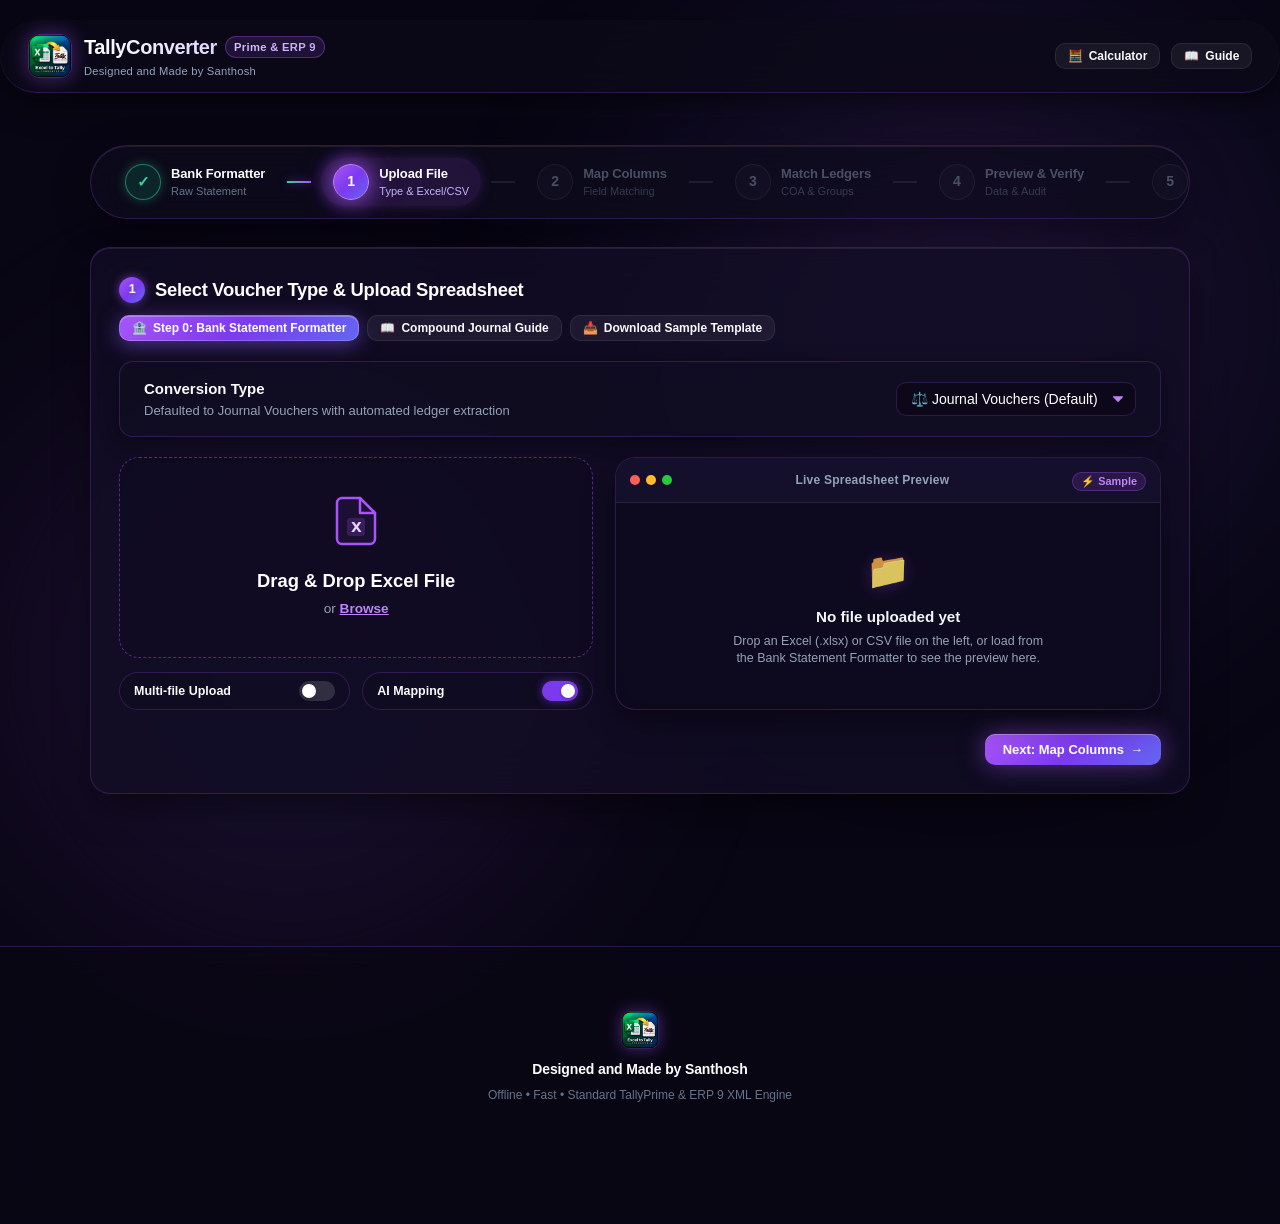
==== commit 226c225c: "Add files via upload" ====
--- a/index.html
+++ b/index.html
@@ -6,15 +6,8 @@
   <title>TallyConverter | Professional Excel to Tally XML</title>
   <link rel="icon" type="image/png" href="./assets/app-icon-Bis8fuz-.png">
   <link rel="apple-touch-icon" href="./assets/app-icon-Bis8fuz-.png">
-  <script>
-    // Early theme initialization to eliminate any theme flash
-    (function() {
-      const savedTheme = localStorage.getItem('tally_theme') || 'night';
-      document.documentElement.setAttribute('data-theme', savedTheme);
-    })();
-  </script>
-  <script type="module" crossorigin src="./assets/main-B97gxiun.js"></script>
-  <link rel="stylesheet" crossorigin href="./assets/main-k2qDMles.css">
+  <script type="module" crossorigin src="./assets/main-DBmGCQL6.js"></script>
+  <link rel="stylesheet" crossorigin href="./assets/main-BDWPA7eH.css">
 </head>
 <body>
 
@@ -48,11 +41,6 @@
       </div>
     </div>
     <div class="header-actions">
-      <!-- Day / Night Theme Toggle Switch Button -->
-      <button id="themeToggleBtn" class="btn btn-secondary btn-sm theme-toggle-btn" title="Switch between Day and Night mode" type="button">
-        <span id="themeToggleIcon" class="theme-icon">🌙</span>
-        <span id="themeToggleText" class="theme-text">Night</span>
-      </button>
       <button id="headerResetBtn" class="btn btn-reset btn-sm" title="Clear current file and start fresh" style="display: none;" type="button">
         <span>🔄</span> Reset
       </button>
@@ -68,8 +56,21 @@
   <!-- Main Container -->
   <main class="container">
 
-    <!-- 5-Step Guided Workflow Navigation Stepper -->
+    <!-- 6-Step Guided Workflow Navigation Stepper (0: Bank Formatter, 1-5: Core Workflow) -->
     <nav class="wizard-stepper" id="wizardStepper" aria-label="Workflow Steps">
+      <div class="stepper-step" data-step="0" id="stepNode0">
+        <div class="stepper-circle">
+          <span class="stepper-num">0</span>
+          <span class="stepper-check">✓</span>
+        </div>
+        <div class="stepper-label">
+          <span class="stepper-title">Bank Formatter</span>
+          <span class="stepper-sub">Raw Statement</span>
+        </div>
+      </div>
+
+      <div class="stepper-line" id="stepLine0"></div>
+
       <div class="stepper-step active" data-step="1" id="stepNode1">
         <div class="stepper-circle">
           <span class="stepper-num">1</span>
@@ -133,6 +134,184 @@
         </div>
       </div>
     </nav>
+
+    <!-- Step 0: Bank Statement Formatter (4-Way Classification) -->
+    <section id="step0Card" class="card wizard-step mockup-step0-card" data-step="0" style="display: none;">
+      <div class="card-title-row">
+        <div style="display: flex; align-items: center; gap: 12px;">
+          <div style="font-size: 1.6rem; background: rgba(16, 185, 129, 0.15); border: 1px solid rgba(16, 185, 129, 0.3); color: #34d399; width: 44px; height: 44px; border-radius: 10px; display: flex; align-items: center; justify-content: center; font-weight: bold;">🏦</div>
+          <div>
+            <h2 class="card-title" style="margin: 0; font-size: 1.25rem;">
+              <span class="step-num">0</span>
+              Bank Statement Formatter (4-Way Classification)
+            </h2>
+            <span style="font-size: 0.78rem; color: var(--apple-text-secondary);">Transforms raw bank statement spreadsheets into standard 8-column Tally vouchers (Receipt, Payment, Payment Contra, Receipt Contra)</span>
+          </div>
+        </div>
+        <div style="display: flex; gap: 8px; align-items: center; flex-wrap: wrap;">
+          <button id="step0NextBtn" class="btn btn-secondary btn-sm" type="button" title="Proceed to Step 1: Upload / Voucher Selection">
+            <span>Next: Step 1</span> →
+          </button>
+        </div>
+      </div>
+
+      <div style="padding-top: 1rem;">
+        <!-- Top Controls Bar -->
+        <div class="bt-toolbar">
+          <div style="display: flex; gap: 8px; align-items: center; flex-wrap: wrap;">
+            <label class="btn btn-secondary btn-sm" style="cursor: pointer; margin: 0; display: inline-flex; align-items: center; gap: 6px;">
+              <span>📂</span> Choose Statement (.xlsx / .csv)
+              <input type="file" id="btFileInput" accept=".xlsx,.xls,.csv" style="display: none;">
+            </label>
+            <button type="button" id="btClearBtn" class="btn btn-secondary btn-sm" title="Clear current statement">
+              <span>🔄</span> Clear
+            </button>
+          </div>
+
+          <!-- Worksheet Selection for Multi-Sheet Workbooks -->
+          <div id="btSheetSelectContainer" class="bt-sheet-select-container" style="display: none; align-items: center; gap: 8px;">
+            <label for="btSheetSelect" style="font-size: 0.8125rem; font-weight: 600; color: var(--apple-text); display: flex; align-items: center; gap: 4px; margin: 0;">
+              <span>📑</span> Worksheet:
+            </label>
+            <select id="btSheetSelect" class="apple-select bt-sheet-select" style="min-width: 170px; padding: 4px 28px 4px 10px; font-size: 0.8125rem;"></select>
+            <span id="btSheetRowCount" style="font-size: 0.75rem; color: var(--apple-text-secondary); font-weight: 500;"></span>
+          </div>
+
+          <div class="bt-paste-hint">
+            <span class="bt-live-dot"></span>
+            <span>Or paste Excel rows directly with <kbd>Ctrl+V</kbd></span>
+          </div>
+        </div>
+
+        <!-- Dropzone / Empty State Area -->
+        <div id="btDropzone" class="bt-dropzone">
+          <div style="font-size: 2.25rem; margin-bottom: 8px;">📊</div>
+          <div style="font-weight: 600; color: var(--apple-text); font-size: 1rem;">Drag &amp; drop your bank statement spreadsheet here</div>
+          <div style="color: var(--apple-text-secondary); font-size: 0.8125rem; margin-top: 4px;">
+            Supports Excel (.xlsx, .xls) and CSV with Withdrawal and Deposit columns. Multi-sheet workbooks fully supported.
+          </div>
+          <div style="margin-top: 12px;">
+            <button type="button" id="btBrowseBtn" class="btn btn-secondary btn-sm">Browse Files</button>
+          </div>
+        </div>
+
+        <!-- Column Auto-Detection & Mapping Drawer -->
+        <div id="btMappingCard" class="bt-mapping-card" style="display: none;">
+          <div class="bt-mapping-header">
+            <div style="font-weight: 600; font-size: 0.85rem; color: var(--apple-text); display: flex; align-items: center; gap: 6px;">
+              <span>🎯</span> Statement Column Mapping
+            </div>
+            <span style="font-size: 0.75rem; color: #16a34a; font-weight: 600;">✓ Auto-Detected from Headers</span>
+          </div>
+          <div class="bt-mapping-grid">
+            <div class="bt-map-item">
+              <label>Date Column</label>
+              <select id="btMapDate" class="apple-select bt-select"></select>
+            </div>
+            <div class="bt-map-item">
+              <label>Bank Account (Col B)</label>
+              <select id="btMapBank" class="apple-select bt-select"></select>
+            </div>
+            <div class="bt-map-item">
+              <label>Withdrawal / Debit (Dr)</label>
+              <select id="btMapWithdrawal" class="apple-select bt-select"></select>
+            </div>
+            <div class="bt-map-item">
+              <label>Deposits / Credit (Cr)</label>
+              <select id="btMapDeposits" class="apple-select bt-select"></select>
+            </div>
+            <div class="bt-map-item">
+              <label>Txn Analysis / Party (Col H)</label>
+              <select id="btMapAnalysis" class="apple-select bt-select"></select>
+            </div>
+            <div class="bt-map-item">
+              <label>Narration (Col D)</label>
+              <select id="btMapNarration" class="apple-select bt-select"></select>
+            </div>
+          </div>
+        </div>
+
+        <!-- 4-Way Transaction Classification Metrics Strip -->
+        <div id="btMetricsStrip" class="bt-metrics-strip" style="display: none;">
+          <div class="bt-metric-box neutral">
+            <span class="bt-metric-title">Total Rows</span>
+            <span id="btMetricTotal" class="bt-metric-value">0</span>
+          </div>
+          <div class="bt-metric-box receipts">
+            <span class="bt-metric-title">Receipts (Customer/Income)</span>
+            <span id="btMetricReceipts" class="bt-metric-value">₹0.00</span>
+          </div>
+          <div class="bt-metric-box payments">
+            <span class="bt-metric-title">Payments (Vendor/Expense)</span>
+            <span id="btMetricPayments" class="bt-metric-value">₹0.00</span>
+          </div>
+          <div class="bt-metric-box payment-contra">
+            <span class="bt-metric-title">⇄ Payment Contra (Inter-Bank Out)</span>
+            <span id="btMetricPaymentContra" class="bt-metric-value">₹0.00 (0)</span>
+          </div>
+          <div class="bt-metric-box receipt-contra">
+            <span class="bt-metric-title">⇄ Receipt Contra (Inter-Bank In)</span>
+            <span id="btMetricReceiptContra" class="bt-metric-value">₹0.00 (0)</span>
+          </div>
+        </div>
+
+        <!-- Converted Preview Table (8 Standard Columns) -->
+        <div id="btPreviewContainer" style="display: none; margin-top: 1rem;">
+          <div style="display: flex; justify-content: space-between; align-items: center; margin-bottom: 8px; flex-wrap: wrap; gap: 8px;">
+            <div style="font-weight: 600; font-size: 0.85rem; color: var(--apple-text); display: flex; align-items: center; gap: 8px;">
+              <span>Converted Vouchers Preview (8 Standard Columns for Tally)</span>
+              <span id="btPreviewCount" style="font-size: 0.75rem; color: var(--apple-text-secondary); font-weight: normal;">Showing 0 records</span>
+            </div>
+            <div style="display: flex; align-items: center; gap: 8px;">
+              <button type="button" id="btCopyHeadersBtn" class="btn btn-secondary btn-sm" title="Copy 8 standard column headers to paste into Excel">
+                <span>📋</span> Copy Headers
+              </button>
+              <button type="button" id="btCopyRowsBtn" class="btn btn-secondary btn-sm" title="Copy all converted voucher rows as tab-separated text to paste directly into Excel">
+                <span>📋</span> Copy All Rows
+              </button>
+            </div>
+          </div>
+          <div class="table-wrapper bt-table-wrapper">
+            <table class="financial-table">
+              <thead>
+                <tr>
+                  <th style="width: 50px; text-align: center;">Vch No</th>
+                  <th style="width: 135px; text-align: center;">Type</th>
+                  <th style="width: 95px;">Date</th>
+                  <th>Debit Ledger</th>
+                  <th style="text-align: right; width: 120px;">Debit Amount</th>
+                  <th>Credit Ledger</th>
+                  <th style="text-align: right; width: 120px;">Credit Amount</th>
+                  <th>Narration</th>
+                </tr>
+              </thead>
+              <tbody id="btPreviewTbody"></tbody>
+            </table>
+          </div>
+        </div>
+
+        <!-- Step 0 Action Footer -->
+        <div style="display: flex; justify-content: space-between; align-items: center; flex-wrap: wrap; gap: 12px; border-top: 1px solid var(--apple-border); padding-top: 1.25rem; margin-top: 1.25rem;">
+          <div style="font-size: 0.78rem; color: var(--apple-text-secondary); max-width: 440px;">
+            ✓ Fully balanced debits &amp; credits. Contra transactions classified as <strong>Payment Contra</strong> (bank-to-bank outflow) or <strong>Receipt Contra</strong> (bank-to-bank inflow).
+          </div>
+          <div style="display: flex; gap: 8px; align-items: center; flex-wrap: wrap;">
+            <button type="button" id="btCopyHeadersFooterBtn" class="btn btn-secondary btn-md" title="Copy 8 standard column headers to paste into Excel">
+              <span>📋</span> Copy Headers for Excel
+            </button>
+            <button type="button" id="btDownloadExcelBtn" class="btn btn-secondary btn-md" disabled title="Download 8-column spreadsheet matching Tally template">
+              <span>📥</span> Download Formatted Excel (.xlsx)
+            </button>
+            <button type="button" id="btLoadConverterBtn" class="btn btn-primary btn-md" disabled style="background: linear-gradient(135deg, #107c41, #0b5e31); border-color: #107c41; color: white;" title="Load directly into Step 1/Step 2 of Tally Converter">
+              <span>🚀</span> Load directly into TallyConverter
+            </button>
+            <button type="button" id="step0NextBtnBottom" class="btn btn-secondary btn-md" title="Proceed to Step 1: Upload">
+              <span>Step 1: Upload</span> →
+            </button>
+          </div>
+        </div>
+      </div>
+    </section>
 
     <!-- Step 1: Select Type & Upload File (Exact Mockup Alignment) -->
     <section id="step1Card" class="card wizard-step active mockup-step1-card" data-step="1">
@@ -143,7 +322,7 @@
         </h2>
         <div style="display: flex; gap: 8px; align-items: center; flex-wrap: wrap;">
           <button id="openBankTransformerBtn" class="btn btn-primary btn-sm btn-bank-accent" type="button" title="Format raw bank statement into Tally vouchers (Receipt, Payment, Payment Contra, Receipt Contra)">
-            <span>🏦</span> Bank Statement Formatter
+            <span>🏦</span> Step 0: Bank Statement Formatter
           </button>
           <button id="openJournalGuideBtn" class="btn btn-secondary btn-sm" type="button" title="Learn how to enter 2+ ledgers in Debit or Credit">
             <span>📖</span> Compound Journal Guide
@@ -499,44 +678,68 @@
 
       <div id="validationAlerts"></div>
 
-      <!-- 3 Large Glowing Metric Cards (Matching Mockup 2) -->
-      <div class="data-review-metrics-grid">
-        <div class="dr-metric-card total" id="drCardTotal">
+      <!-- 4 Rich Glowing Metric Cards: Total Vouchers, Receipts, Payments, and Subdivided Contras -->
+      <div class="data-review-metrics-grid four-cards">
+        <!-- 1. Total Vouchers Card -->
+        <div class="dr-metric-card total" id="drCardTotalVouchers">
           <div class="dr-card-badges">
-            <span class="dr-pill">Total entries</span>
-            <span class="dr-pill">Total entries</span>
+            <span class="dr-pill">All Transactions</span>
+          </div>
+          <div class="dr-card-label">Total Vouchers</div>
+          <div class="dr-card-num" id="drTotalVouchers">0</div>
+          <div class="dr-card-value" id="drTotalVouchersValue">₹0.00</div>
+        </div>
+
+        <!-- 2. Receipts Card -->
+        <div class="dr-metric-card receipt" id="drCardReceipt">
+          <div class="dr-card-badges">
+            <span class="dr-pill">Inflow / Income</span>
+          </div>
+          <div class="dr-card-label">Receipts</div>
+          <div class="dr-card-num" id="drTotalReceipts">0</div>
+          <div class="dr-card-value" id="drTotalReceiptsValue">₹0.00</div>
+        </div>
+
+        <!-- 3. Payments Card -->
+        <div class="dr-metric-card payment" id="drCardPayment">
+          <div class="dr-card-badges">
+            <span class="dr-pill">Outflow / Expense</span>
+          </div>
+          <div class="dr-card-label">Payments</div>
+          <div class="dr-card-num" id="drTotalPayments">0</div>
+          <div class="dr-card-value" id="drTotalPaymentsValue">₹0.00</div>
+        </div>
+
+        <!-- 4. Total Contras Card (Subdivided inside) -->
+        <div class="dr-metric-card contra" id="drCardContra">
+          <div class="dr-card-badges">
+            <span class="dr-pill">Inter-Bank</span>
           </div>
           <div class="dr-card-label">Total Contras</div>
           <div class="dr-card-num" id="drTotalContras">0</div>
-        </div>
-
-        <div class="dr-metric-card payment" id="drCardPayment">
-          <div class="dr-card-badges">
-            <span class="dr-pill">Paid items</span>
-            <span class="dr-pill">Paid items</span>
-          </div>
-          <div class="dr-card-label">Payment Contra (Outflow)</div>
-          <div class="dr-card-num" id="drPaymentContra">0</div>
-        </div>
-
-        <div class="dr-metric-card receipt" id="drCardReceipt">
-          <div class="dr-card-badges">
-            <span class="dr-pill">Received items</span>
-            <span class="dr-pill">Received items</span>
-          </div>
-          <div class="dr-card-label">Receipt Contra (Inflow)</div>
-          <div class="dr-card-num" id="drReceiptContra">0</div>
+          <div class="dr-card-value" id="drTotalContrasValue">₹0.00</div>
+          <!-- Subdivided Breakdown inside same card -->
+          <div class="dr-contra-subdivided-box">
+            <div class="dr-contra-sub-item payment">
+              <span class="sub-label">📤 Payment Contra:</span>
+              <span class="sub-val"><strong id="drPaymentContra">0</strong> (<span id="drPaymentContraValue">₹0.00</span>)</span>
+            </div>
+            <div class="dr-contra-sub-item receipt">
+              <span class="sub-label">📥 Receipt Contra:</span>
+              <span class="sub-val"><strong id="drReceiptContra">0</strong> (<span id="drReceiptContraValue">₹0.00</span>)</span>
+            </div>
+          </div>
         </div>
       </div>
 
       <!-- Step 4 View Mode Switcher: All Vouchers vs Contra Vouchers -->
       <div class="step4-subnav" style="display: flex; justify-content: space-between; align-items: center; margin-top: 1.5rem; margin-bottom: 1rem; flex-wrap: wrap; gap: 10px;">
-        <div class="segment-control" id="step4ViewTabs">
-          <button type="button" class="segment-btn active" data-view="all" id="step4TabAll">
+        <div class="step4-segment-control" id="step4ViewTabs">
+          <button type="button" class="step4-segment-btn active" data-view="all" id="step4TabAll">
             <span>📄 All Transactions</span>
             <span id="allVouchersCountBadge" class="tab-count-badge">0</span>
           </button>
-          <button type="button" class="segment-btn" data-view="contra" id="step4TabContra">
+          <button type="button" class="step4-segment-btn" data-view="contra" id="step4TabContra">
             <span>⇄ Contra Vouchers</span>
             <span id="contraVouchersCountBadge" class="tab-count-badge">0</span>
           </button>
@@ -575,16 +778,36 @@
             </div>
           </div>
 
-          <!-- Hidden elements for app.js legacy references -->
-          <div class="contra-metrics-strip" style="display: none;">
-            <span id="contraTotalCount">0</span>
-            <span id="contraTotalAmount">₹0.00</span>
-            <span id="contraPaymentCount">0</span>
-            <span id="contraPaymentAmount">₹0.00</span>
-            <span id="contraReceiptCount">0</span>
-            <span id="contraReceiptAmount">₹0.00</span>
-            <span id="contraSelectedCountBadge">0 Selected</span>
-            <span id="contraStatusBadge">Ready</span>
+          <!-- Contra Vouchers Summary Report Strip -->
+          <div class="contra-report-strip" id="contraReportStrip">
+            <div class="contra-report-item total">
+              <span class="report-icon">⇄</span>
+              <div>
+                <div class="report-title">Total Contras</div>
+                <div class="report-value"><span id="contraTotalCount">0</span> entries • <span id="contraTotalAmount">₹0.00</span></div>
+              </div>
+            </div>
+            <div class="contra-report-item receipt">
+              <span class="report-icon">📥</span>
+              <div>
+                <div class="report-title">Receipt Contras (Inflow)</div>
+                <div class="report-value"><span id="contraReceiptCount">0</span> entries • <span id="contraReceiptAmount">₹0.00</span></div>
+              </div>
+            </div>
+            <div class="contra-report-item payment">
+              <span class="report-icon">📤</span>
+              <div>
+                <div class="report-title">Payment Contras (Outflow)</div>
+                <div class="report-value"><span id="contraPaymentCount">0</span> entries • <span id="contraPaymentAmount">₹0.00</span></div>
+              </div>
+            </div>
+            <div class="contra-report-item selected">
+              <span class="report-icon">🎯</span>
+              <div>
+                <div class="report-title">Selected for Action</div>
+                <div class="report-value"><span id="contraSelectedCountBadge">0</span> entries • <span id="contraSelectedAmountBadge">₹0.00</span></div>
+              </div>
+            </div>
           </div>
 
           <!-- Contra Filter, Sort & Multi-Selection Toolbar -->
@@ -665,7 +888,7 @@
           <span>‹</span> <span>Back to Ledgers</span>
         </button>
         <div style="display: flex; gap: 12px; align-items: center; flex-wrap: wrap;">
-          <button id="step4VerifySummaryBtn" class="btn btn-secondary btn-md" type="button">
+          <button id="step4VerifySummaryBtn" class="btn btn-secondary btn-md btn-verify-summary" type="button">
             <span>📊</span> <span>Verify Financial Summary</span>
           </button>
           <button id="generateXmlBtn" class="btn btn-primary btn-md glow-btn" type="button">
@@ -1256,181 +1479,6 @@
     </div>
   </div>
 
-  <!-- ========================================================
-       BANK STATEMENT FORMATTER MODAL (4-WAY CLASSIFICATION)
-       ======================================================== -->
-  <div id="bankTransformerModal" class="modal-overlay">
-    <div class="modal-content bank-transformer-card">
-      <div class="modal-header">
-        <div style="display: flex; align-items: center; gap: 12px;">
-          <div style="font-size: 1.6rem; background: rgba(16, 185, 129, 0.15); border: 1px solid rgba(16, 185, 129, 0.3); color: #34d399; width: 44px; height: 44px; border-radius: 10px; display: flex; align-items: center; justify-content: center; font-weight: bold;">🏦</div>
-          <div>
-            <h3 class="modal-title" style="margin: 0; font-size: 1.15rem; font-weight: 700; color: var(--apple-text);">Bank Statement Formatter</h3>
-            <span style="font-size: 0.78rem; color: var(--apple-text-secondary);">Transforms raw bank statement spreadsheets into standard 8-column Tally vouchers (Receipt, Payment, Payment Contra, Receipt Contra)</span>
-          </div>
-        </div>
-        <button id="closeBankTransformerBtn" class="modal-close" type="button">&times;</button>
-      </div>
-
-      <div class="modal-body-scroll" style="max-height: calc(88vh - 150px); overflow-y: auto; padding: 1.25rem;">
-        <!-- Top Controls Bar -->
-        <div class="bt-toolbar">
-          <div style="display: flex; gap: 8px; align-items: center; flex-wrap: wrap;">
-            <label class="btn btn-secondary btn-sm" style="cursor: pointer; margin: 0; display: inline-flex; align-items: center; gap: 6px;">
-              <span>📂</span> Choose Statement (.xlsx / .csv)
-              <input type="file" id="btFileInput" accept=".xlsx,.xls,.csv" style="display: none;">
-            </label>
-            <button type="button" id="btSampleBtn" class="btn btn-secondary btn-sm" title="Load sample bank statement with Withdrawals & Deposits">
-              <span>⚡</span> Load Sample Statement
-            </button>
-            <button type="button" id="btClearBtn" class="btn btn-secondary btn-sm" title="Clear current statement">
-              <span>🔄</span> Clear
-            </button>
-          </div>
-
-          <!-- Worksheet Selection for Multi-Sheet Workbooks -->
-          <div id="btSheetSelectContainer" class="bt-sheet-select-container" style="display: none; align-items: center; gap: 8px;">
-            <label for="btSheetSelect" style="font-size: 0.8125rem; font-weight: 600; color: var(--apple-text); display: flex; align-items: center; gap: 4px; margin: 0;">
-              <span>📑</span> Worksheet:
-            </label>
-            <select id="btSheetSelect" class="apple-select bt-sheet-select" style="min-width: 170px; padding: 4px 28px 4px 10px; font-size: 0.8125rem;"></select>
-            <span id="btSheetRowCount" style="font-size: 0.75rem; color: var(--apple-text-secondary); font-weight: 500;"></span>
-          </div>
-
-          <div class="bt-paste-hint">
-            <span class="bt-live-dot"></span>
-            <span>Or paste Excel rows directly with <kbd>Ctrl+V</kbd></span>
-          </div>
-        </div>
-
-        <!-- Dropzone / Empty State Area -->
-        <div id="btDropzone" class="bt-dropzone">
-          <div style="font-size: 2.25rem; margin-bottom: 8px;">📊</div>
-          <div style="font-weight: 600; color: var(--apple-text); font-size: 1rem;">Drag &amp; drop your bank statement spreadsheet here</div>
-          <div style="color: var(--apple-text-secondary); font-size: 0.8125rem; margin-top: 4px;">
-            Supports Excel (.xlsx, .xls) and CSV with Withdrawal and Deposit columns. Multi-sheet workbooks fully supported.
-          </div>
-          <div style="margin-top: 12px;">
-            <button type="button" id="btBrowseBtn" class="btn btn-secondary btn-sm">Browse Files</button>
-          </div>
-        </div>
-
-        <!-- Column Auto-Detection & Mapping Drawer -->
-        <div id="btMappingCard" class="bt-mapping-card" style="display: none;">
-          <div class="bt-mapping-header">
-            <div style="font-weight: 600; font-size: 0.85rem; color: var(--apple-text); display: flex; align-items: center; gap: 6px;">
-              <span>🎯</span> Statement Column Mapping
-            </div>
-            <span style="font-size: 0.75rem; color: #16a34a; font-weight: 600;">✓ Auto-Detected from Headers</span>
-          </div>
-          <div class="bt-mapping-grid">
-            <div class="bt-map-item">
-              <label>Date Column</label>
-              <select id="btMapDate" class="apple-select bt-select"></select>
-            </div>
-            <div class="bt-map-item">
-              <label>Bank Account (Col B)</label>
-              <select id="btMapBank" class="apple-select bt-select"></select>
-            </div>
-            <div class="bt-map-item">
-              <label>Withdrawal / Debit (Dr)</label>
-              <select id="btMapWithdrawal" class="apple-select bt-select"></select>
-            </div>
-            <div class="bt-map-item">
-              <label>Deposits / Credit (Cr)</label>
-              <select id="btMapDeposits" class="apple-select bt-select"></select>
-            </div>
-            <div class="bt-map-item">
-              <label>Txn Analysis / Party (Col H)</label>
-              <select id="btMapAnalysis" class="apple-select bt-select"></select>
-            </div>
-            <div class="bt-map-item">
-              <label>Narration (Col D)</label>
-              <select id="btMapNarration" class="apple-select bt-select"></select>
-            </div>
-          </div>
-        </div>
-
-        <!-- 4-Way Transaction Classification Metrics Strip -->
-        <div id="btMetricsStrip" class="bt-metrics-strip" style="display: none;">
-          <div class="bt-metric-box neutral">
-            <span class="bt-metric-title">Total Rows</span>
-            <span id="btMetricTotal" class="bt-metric-value">0</span>
-          </div>
-          <div class="bt-metric-box receipts">
-            <span class="bt-metric-title">Receipts (Customer/Income)</span>
-            <span id="btMetricReceipts" class="bt-metric-value">₹0.00</span>
-          </div>
-          <div class="bt-metric-box payments">
-            <span class="bt-metric-title">Payments (Vendor/Expense)</span>
-            <span id="btMetricPayments" class="bt-metric-value">₹0.00</span>
-          </div>
-          <div class="bt-metric-box payment-contra">
-            <span class="bt-metric-title">⇄ Payment Contra (Inter-Bank Out)</span>
-            <span id="btMetricPaymentContra" class="bt-metric-value">₹0.00 (0)</span>
-          </div>
-          <div class="bt-metric-box receipt-contra">
-            <span class="bt-metric-title">⇄ Receipt Contra (Inter-Bank In)</span>
-            <span id="btMetricReceiptContra" class="bt-metric-value">₹0.00 (0)</span>
-          </div>
-        </div>
-
-        <!-- Converted Preview Table (8 Standard Columns) -->
-        <div id="btPreviewContainer" style="display: none; margin-top: 1rem;">
-          <div style="display: flex; justify-content: space-between; align-items: center; margin-bottom: 8px; flex-wrap: wrap; gap: 8px;">
-            <div style="font-weight: 600; font-size: 0.85rem; color: var(--apple-text); display: flex; align-items: center; gap: 8px;">
-              <span>Converted Vouchers Preview (8 Standard Columns for Tally)</span>
-              <span id="btPreviewCount" style="font-size: 0.75rem; color: var(--apple-text-secondary); font-weight: normal;">Showing 0 records</span>
-            </div>
-            <div style="display: flex; align-items: center; gap: 8px;">
-              <button type="button" id="btCopyHeadersBtn" class="btn btn-secondary btn-sm" title="Copy 8 standard column headers to paste into Excel">
-                <span>📋</span> Copy Headers
-              </button>
-              <button type="button" id="btCopyRowsBtn" class="btn btn-secondary btn-sm" title="Copy all converted voucher rows as tab-separated text to paste directly into Excel">
-                <span>📋</span> Copy All Rows
-              </button>
-            </div>
-          </div>
-          <div class="table-wrapper bt-table-wrapper">
-            <table class="financial-table">
-              <thead>
-                <tr>
-                  <th style="width: 50px; text-align: center;">Vch No</th>
-                  <th style="width: 135px; text-align: center;">Type</th>
-                  <th style="width: 95px;">Date</th>
-                  <th>Debit Ledger</th>
-                  <th style="text-align: right; width: 120px;">Debit Amount</th>
-                  <th>Credit Ledger</th>
-                  <th style="text-align: right; width: 120px;">Credit Amount</th>
-                  <th>Narration</th>
-                </tr>
-              </thead>
-              <tbody id="btPreviewTbody"></tbody>
-            </table>
-          </div>
-        </div>
-      </div>
-
-      <!-- Modal Footer with Actions -->
-      <div class="modal-footer" style="display: flex; justify-content: space-between; align-items: center; flex-wrap: wrap; gap: 12px; border-top: 1px solid var(--apple-border); padding: 1rem 1.25rem;">
-        <div style="font-size: 0.78rem; color: var(--apple-text-secondary); max-width: 420px;">
-          ✓ Fully balanced debits &amp; credits. Contra transactions classified as <strong>Payment Contra</strong> (bank-to-bank outflow) or <strong>Receipt Contra</strong> (bank-to-bank inflow).
-        </div>
-        <div style="display: flex; gap: 8px; align-items: center; flex-wrap: wrap;">
-          <button type="button" id="btCopyHeadersFooterBtn" class="btn btn-secondary btn-md" title="Copy 8 standard column headers to paste into Excel">
-            <span>📋</span> Copy Headers for Excel
-          </button>
-          <button type="button" id="btDownloadExcelBtn" class="btn btn-secondary btn-md" disabled title="Download 8-column spreadsheet matching Tally template">
-            <span>📥</span> Download Formatted Excel (.xlsx)
-          </button>
-          <button type="button" id="btLoadConverterBtn" class="btn btn-primary btn-md" disabled style="background: linear-gradient(135deg, #107c41, #0b5e31); border-color: #107c41; color: white;" title="Load directly into Step 1/Step 2 of Tally Converter">
-            <span>🚀</span> Load directly into TallyConverter
-          </button>
-        </div>
-      </div>
-    </div>
-  </div>
-
   <!-- Scripts -->
   <script src="lib/xlsx.full.min.js"></script>
   <script>
--- a/assets/main-BDWPA7eH.css
+++ b/assets/main-BDWPA7eH.css
@@ -0,0 +1 @@
+:root{--bg-primary: #080614;--bg-secondary: #0e0a22;--bg-surface: #140f2e;--bg-surface-elevated: #1a133d;--bg-card: rgba(19, 14, 38, .78);--bg-card-solid: #15102d;--bg-card-hover: rgba(28, 20, 56, .85);--border-subtle: rgba(255, 255, 255, .08);--border-strong: rgba(168, 85, 247, .22);--border-glow: rgba(168, 85, 247, .5);--border-active: #c084fc;--text-primary: #f8fafc;--text-secondary: #94a3b8;--text-tertiary: #64748b;--text-inverse: #080614;--neon-purple: #8b5cf6;--neon-purple-bright: #a855f7;--neon-purple-glow: rgba(168, 85, 247, .5);--neon-purple-subtle: rgba(168, 85, 247, .14);--neon-cyan: #38bdf8;--neon-cyan-glow: rgba(56, 189, 248, .45);--neon-cyan-subtle: rgba(56, 189, 248, .12);--neon-green: #34d399;--neon-green-glow: rgba(52, 211, 153, .45);--neon-green-subtle: rgba(52, 211, 153, .12);--neon-amber: #fbbf24;--neon-amber-glow: rgba(251, 191, 36, .45);--neon-amber-subtle: rgba(251, 191, 36, .12);--neon-red: #f87171;--neon-red-glow: rgba(248, 113, 113, .45);--neon-red-subtle: rgba(248, 113, 113, .12);--primary-gradient: linear-gradient(135deg, #a855f7 0%, #7c3aed 50%, #6366f1 100%);--primary-gradient-hover: linear-gradient(135deg, #c084fc 0%, #8b5cf6 50%, #4f46e5 100%);--surface-gradient: linear-gradient(180deg, rgba(26, 19, 52, .85) 0%, rgba(16, 12, 34, .85) 100%);--header-gradient: linear-gradient(90deg, #ffffff 0%, #c4b5fd 100%);--radius-xs: 6px;--radius-sm: 10px;--radius-md: 14px;--radius-lg: 20px;--radius-xl: 26px;--radius-full: 9999px;--shadow-subtle: 0 4px 20px rgba(0, 0, 0, .4);--shadow-card: 0 16px 40px -10px rgba(0, 0, 0, .6), inset 0 1px 0 rgba(255, 255, 255, .08);--shadow-card-hover: 0 20px 50px -10px rgba(0, 0, 0, .75), 0 0 25px rgba(168, 85, 247, .18), inset 0 1px 0 rgba(255, 255, 255, .14);--shadow-btn-glow: 0 4px 20px rgba(139, 92, 246, .5), inset 0 1px 0 rgba(255, 255, 255, .25);--shadow-btn-glow-hover: 0 6px 28px rgba(168, 85, 247, .7), inset 0 1px 0 rgba(255, 255, 255, .35);--font-family: -apple-system, BlinkMacSystemFont, "SF Pro Display", "Inter", "Segoe UI", Roboto, sans-serif;--font-mono: "SF Mono", ui-monospace, Menlo, Monaco, Consolas, monospace;--apple-bg: var(--bg-primary);--apple-card: var(--bg-card);--apple-text: var(--text-primary);--apple-text-secondary: var(--text-secondary);--apple-text-tertiary: var(--text-tertiary);--apple-border: var(--border-subtle);--apple-border-strong: var(--border-strong);--apple-blue: var(--neon-purple-bright);--apple-blue-hover: #c084fc;--apple-blue-active: #7c3aed;--apple-blue-light: var(--neon-purple-subtle);--apple-green: var(--neon-green);--apple-green-light: var(--neon-green-subtle);--apple-purple: var(--neon-purple);--apple-purple-light: var(--neon-purple-subtle);--apple-orange: var(--neon-amber);--apple-orange-light: var(--neon-amber-subtle);--apple-red: var(--neon-red);--apple-red-light: var(--neon-red-subtle)}[data-theme=day]{--bg-primary: #f5f5f7;--bg-secondary: #ffffff;--bg-surface: #ffffff;--bg-surface-elevated: #ffffff;--bg-card: rgba(255, 255, 255, .92);--bg-card-solid: #ffffff;--bg-card-hover: rgba(255, 255, 255, .98);--border-subtle: rgba(0, 0, 0, .08);--border-strong: rgba(124, 58, 237, .22);--border-glow: rgba(124, 58, 237, .35);--border-active: #7c3aed;--text-primary: #1d1d1f;--text-secondary: #48484a;--text-tertiary: #86868b;--text-inverse: #ffffff;--neon-purple: #7c3aed;--neon-purple-bright: #6366f1;--neon-purple-glow: rgba(124, 58, 237, .35);--neon-purple-subtle: rgba(124, 58, 237, .08);--neon-cyan: #0284c7;--neon-cyan-glow: rgba(2, 132, 199, .3);--neon-cyan-subtle: rgba(2, 132, 199, .08);--neon-green: #10b981;--neon-green-glow: rgba(16, 185, 129, .3);--neon-green-subtle: rgba(16, 185, 129, .08);--shadow-subtle: 0 2px 10px rgba(0, 0, 0, .04);--shadow-card: 0 8px 24px rgba(0, 0, 0, .06), 0 1px 2px rgba(0, 0, 0, .04);--shadow-card-hover: 0 12px 32px rgba(124, 58, 237, .12), 0 2px 6px rgba(0, 0, 0, .06);--apple-bg: #f5f5f7;--apple-card: #ffffff;--apple-text: #1d1d1f;--apple-text-secondary: #48484a;--apple-text-tertiary: #86868b;--apple-border: rgba(0, 0, 0, .08);--apple-border-strong: rgba(0, 0, 0, .16)}[data-theme=day] body{background-color:#f5f5f7;background-image:radial-gradient(circle at 15% 15%,rgba(168,85,247,.06) 0%,transparent 40%),radial-gradient(circle at 85% 75%,rgba(99,102,241,.05) 0%,transparent 40%)}[data-theme=day] body:before,[data-theme=day] body:after{display:none!important}[data-theme=day] .app-header,[data-theme=day] .wizard-stepper,[data-theme=day] .card,[data-theme=day] .modal-content{background:#fffffff0;border:1px solid rgba(0,0,0,.09);box-shadow:0 6px 24px #0000000d}[data-theme=day] .brand-title{background:linear-gradient(90deg,#1d1d1f,#6d28d9);-webkit-background-clip:text;-webkit-text-fill-color:transparent}[data-theme=day] .stepper-circle{background:#f1f5f9;color:#64748b;border-color:#cbd5e1}[data-theme=day] .stepper-step.active .stepper-circle{background:#7c3aed;color:#fff;border-color:#7c3aed;box-shadow:0 0 16px #7c3aed66}[data-theme=day] .mac-preview-window,[data-theme=day] .dr-metric-card,[data-theme=day] .type-selector-card,[data-theme=day] .mockup-dropzone{background:#fff;border:1px solid rgba(0,0,0,.08);box-shadow:0 2px 8px #00000008}[data-theme=day] .dr-card-num{color:#1d1d1f;text-shadow:none}[data-theme=day] .dr-card-label{color:#475569}[data-theme=day] .mac-window-titlebar{background:#f8fafc;border-bottom:1px solid #e2e8f0}[data-theme=day] .mac-window-title{color:#475569}[data-theme=day] .table-wrapper,[data-theme=day] .ledger-table-wrapper,[data-theme=day] .bt-table-wrapper{background:#fff!important;border:1px solid rgba(0,0,0,.08)!important;box-shadow:0 2px 8px #00000008}[data-theme=day] .mac-preview-table th,[data-theme=day] .preview-table th,[data-theme=day] .ledger-table th,[data-theme=day] .financial-table th,[data-theme=day] .data-review-table th{background:#f8fafc!important;color:#475569!important;border-bottom:1px solid #e2e8f0!important}[data-theme=day] .mac-preview-table td,[data-theme=day] .preview-table td,[data-theme=day] .ledger-table td,[data-theme=day] .financial-table td,[data-theme=day] .data-review-table td{background:#fff!important;color:#1e293b!important;border-bottom:1px solid #f1f5f9!important}[data-theme=day] .preview-table tr:hover td,[data-theme=day] .ledger-table tr:hover td,[data-theme=day] .data-review-table tr:hover td{background-color:#f8fafc!important}[data-theme=day] .btn-delete-contra{background:#f1f5f9!important;border-color:#e2e8f0!important;color:#ef4444!important}[data-theme=day] .apple-select,[data-theme=day] .target-tally-ledger-input,[data-theme=day] input[type=text],[data-theme=day] input[type=number]{background:#fff;color:#1d1d1f;border-color:#cbd5e1}[data-theme=day] .contra-toolbar{background:#f8fafc;border:1px solid #e2e8f0}[data-theme=day] .mockup-switch-capsule{background:#f8fafc;border-color:#e2e8f0}[data-theme=day] .switch-pill{background:#cbd5e1}[data-theme=day] .switch-pill.on{background:#7c3aed}.app-loading-screen{position:fixed;top:0;right:0;bottom:0;left:0;z-index:999999;background:#090618;background:radial-gradient(circle at 50% 50%,#170f36,#080614);display:flex;align-items:center;justify-content:center;transition:opacity .45s cubic-bezier(.16,1,.3,1),visibility .45s;pointer-events:auto}.app-loading-screen.fade-out{opacity:0;visibility:hidden;pointer-events:none}.loader-container{display:flex;flex-direction:column;align-items:center;gap:28px}.soundwave-equalizer{display:flex;align-items:center;justify-content:center;gap:8px;height:70px}.soundwave-bar{width:6px;border-radius:99px;background:linear-gradient(180deg,#ec4899,#d946ef,#a855f7);box-shadow:0 0 14px #d946ef99;animation:soundwaveBounce 1.2s ease-in-out infinite alternate}.soundwave-bar.bar-1{height:28px;animation-delay:0s}.soundwave-bar.bar-2{height:48px;animation-delay:.15s}.soundwave-bar.bar-3{height:38px;animation-delay:.3s}.soundwave-bar.bar-4{height:60px;animation-delay:.45s}.soundwave-bar.bar-5{height:44px;animation-delay:.6s}.soundwave-bar.bar-6{height:34px;animation-delay:.75s}@keyframes soundwaveBounce{0%{transform:scaleY(.4);opacity:.6}50%{transform:scaleY(1.15);opacity:1;box-shadow:0 0 20px #ec4899d9}to{transform:scaleY(.5);opacity:.7}}.loader-text{font-size:.85rem;font-weight:700;letter-spacing:.38em;color:#c4b5fd;text-transform:uppercase;font-family:var(--font-family);text-shadow:0 0 12px rgba(196,181,253,.4);animation:pulseGlow 1.6s ease-in-out infinite alternate}@keyframes pulseGlow{0%{opacity:.7}to{opacity:1;text-shadow:0 0 16px rgba(217,70,239,.7)}}.header-pill-capsule{border-radius:var(--radius-full)!important;margin:1.25rem auto 1.5rem!important;max-width:1280px;padding:.75rem 1.75rem!important}.theme-toggle-btn{display:inline-flex;align-items:center;gap:6px;border-radius:var(--radius-full);padding:6px 14px;font-size:.8125rem;font-weight:600;background:#a855f71f;border:1px solid rgba(168,85,247,.3);color:var(--text-primary);transition:all .25s ease;cursor:pointer}.theme-toggle-btn:hover{background:#a855f738;border-color:#a855f780;transform:translateY(-1px)}.step1-mockup-grid{display:grid;grid-template-columns:1fr 1.15fr;gap:22px;align-items:stretch;margin-top:1rem}@media(max-width:960px){.step1-mockup-grid{grid-template-columns:1fr}}.step1-left-panel{display:flex;flex-direction:column}.mockup-dropzone{position:relative;overflow:hidden;border:1.5px dashed rgba(168,85,247,.45);border-radius:var(--radius-lg);background:#100c228c;padding:38px 20px;text-align:center;cursor:pointer;transition:all .3s cubic-bezier(.16,1,.3,1);display:flex;flex-direction:column;align-items:center;justify-content:center;flex:1}.mockup-dropzone:hover,.mockup-dropzone.dragover{border-color:#c084fc;background:#a855f71a;box-shadow:0 0 25px #a855f740,inset 0 0 15px #a855f71a;transform:translateY(-2px)}.dropzone-doc-icon{margin-bottom:14px}.dropzone-title{font-size:1.15rem;font-weight:700;color:#fff;margin-bottom:4px}[data-theme=day] .dropzone-title{color:#1d1d1f}.dropzone-subtitle{font-size:.85rem;color:var(--text-secondary)}.dropzone-browse-link{color:#c084fc;text-decoration:underline;cursor:pointer;font-weight:600}.mockup-toggle-row{display:flex;gap:12px;margin-top:14px}.mockup-switch-capsule{flex:1;display:flex;align-items:center;justify-content:space-between;padding:8px 14px;border-radius:var(--radius-full);background:#100c2299;border:1px solid var(--border-strong);cursor:pointer;transition:all .2s ease;-webkit-user-select:none;user-select:none}.mockup-switch-capsule:hover{border-color:#a855f780;background:#181232b3}.capsule-label{font-size:.78rem;font-weight:600;color:var(--text-primary)}.switch-pill{width:36px;height:20px;border-radius:99px;background:#ffffff24;position:relative;transition:background .25s ease}.switch-pill.on{background:#7c3aed;box-shadow:0 0 10px #7c3aed99}.switch-knob{width:14px;height:14px;border-radius:50%;background:#fff;position:absolute;top:3px;left:3px;transition:transform .25s cubic-bezier(.16,1,.3,1);box-shadow:0 1px 3px #0000004d}.switch-pill.on .switch-knob{transform:translate(16px)}.mac-preview-window{border-radius:var(--radius-lg);overflow:hidden;border:1px solid var(--border-strong);background:#0e0a1ed9;-webkit-backdrop-filter:blur(20px);backdrop-filter:blur(20px);height:100%;min-height:240px;display:flex;flex-direction:column;box-shadow:0 12px 30px #0006}.mac-window-titlebar{display:flex;align-items:center;justify-content:space-between;padding:10px 14px;background:#16102ee6;border-bottom:1px solid var(--border-subtle)}.mac-window-dots{display:flex;gap:6px;align-items:center}.mac-dot{width:10px;height:10px;border-radius:50%}.mac-dot.red{background:#ff5f56}.mac-dot.yellow{background:#ffbd2e}.mac-dot.green{background:#27c93f}.mac-window-title{font-size:.75rem;font-weight:600;color:var(--text-secondary);letter-spacing:.02em}.mini-btn-pill{background:#a855f726;border:1px solid rgba(168,85,247,.3);color:#c084fc;padding:2px 8px;border-radius:99px;font-size:.68rem;font-weight:600;cursor:pointer;transition:all .2s}.mini-btn-pill:hover{background:#a855f740;color:#fff}.mac-window-body{flex:1;overflow-y:auto;max-height:210px}.mac-preview-table{width:100%;border-collapse:collapse;font-size:.78rem}.mac-preview-table th{background:linear-gradient(180deg,#581c8780,#3b076466);color:#e9d5ff;padding:8px 12px;text-align:left;font-weight:600;border-bottom:1px solid rgba(168,85,247,.2);position:sticky;top:0;z-index:1;white-space:nowrap}.mac-preview-table td{padding:8px 12px;border-bottom:1px solid rgba(255,255,255,.04);color:#f1f5f9;white-space:nowrap}.mac-preview-table tbody tr:hover{background:#a855f714}.mac-preview-empty-state{display:flex;flex-direction:column;align-items:center;justify-content:center;text-align:center;padding:28px 16px;height:100%;min-height:180px}.mac-empty-icon{font-size:2.2rem;margin-bottom:8px;opacity:.85;filter:drop-shadow(0 2px 8px rgba(168,85,247,.3))}.mac-empty-title{font-size:.95rem;font-weight:600;color:#f1f5f9;margin-bottom:4px}.mac-empty-sub{font-size:.78rem;color:var(--apple-text-secondary, #94a3b8);max-width:320px;line-height:1.4}[data-theme=day] .mac-empty-title{color:#1d1d1f}[data-theme=day] .mac-empty-sub{color:#6e6e73}.data-review-title{font-size:1.85rem!important;font-weight:800!important;color:#fff!important;letter-spacing:-.02em;margin-bottom:1rem!important}[data-theme=day] .data-review-title{color:#1d1d1f!important}.data-review-metrics-grid{display:grid;grid-template-columns:repeat(3,1fr);gap:18px;margin-bottom:1.5rem}.data-review-metrics-grid.four-cards{grid-template-columns:repeat(4,1fr);gap:16px}@media(max-width:1080px){.data-review-metrics-grid.four-cards{grid-template-columns:repeat(2,1fr)}}@media(max-width:640px){.data-review-metrics-grid,.data-review-metrics-grid.four-cards{grid-template-columns:1fr}}.dr-metric-card{border-radius:var(--radius-lg);background:#130e26b8;-webkit-backdrop-filter:blur(20px);backdrop-filter:blur(20px);border:1px solid rgba(168,85,247,.25);padding:18px 20px;position:relative;overflow:hidden;transition:all .3s cubic-bezier(.16,1,.3,1);box-shadow:0 10px 30px #00000059;display:flex;flex-direction:column}.dr-metric-card:before{content:"";position:absolute;top:0;left:0;right:0;height:2px;background:linear-gradient(90deg,transparent,rgba(168,85,247,.8),transparent)}.dr-metric-card:hover{transform:translateY(-2px);border-color:#a855f780;box-shadow:0 14px 40px #00000080,0 0 25px #a855f733}.dr-card-badges{display:flex;justify-content:space-between;align-items:center;gap:8px;margin-bottom:10px}.dr-pill{font-size:.6875rem;font-weight:600;padding:2px 10px;border-radius:99px;background:#a855f726;color:#c4b5fd;border:1px solid rgba(168,85,247,.3)}.dr-card-label{font-size:.875rem;font-weight:600;color:#e2e8f0;margin-bottom:4px}.dr-card-num{font-size:2.5rem;font-weight:800;color:#fff;line-height:1;letter-spacing:-.03em;text-shadow:0 0 25px rgba(168,85,247,.6)}.dr-card-value{font-size:1rem;font-weight:700;color:#c4b5fd;margin-top:6px;font-variant-numeric:tabular-nums;letter-spacing:-.01em}.dr-metric-card.total .dr-card-num{color:#fff;text-shadow:0 0 25px rgba(168,85,247,.6)}.dr-metric-card.total .dr-card-value{color:#c4b5fd}.dr-metric-card.receipt .dr-card-num{color:#34d399;text-shadow:0 0 25px rgba(52,211,153,.5)}.dr-metric-card.receipt .dr-card-value{color:#6ee7b7}.dr-metric-card.receipt .dr-pill{background:#34d39926;color:#6ee7b7;border-color:#34d39959}.dr-metric-card.payment .dr-card-num{color:#f87171;text-shadow:0 0 25px rgba(248,113,113,.5)}.dr-metric-card.payment .dr-card-value{color:#fca5a5}.dr-metric-card.payment .dr-pill{background:#f8717126;color:#fca5a5;border-color:#f8717159}.dr-metric-card.contra .dr-card-num{color:#fbbf24;text-shadow:0 0 25px rgba(251,191,36,.5)}.dr-metric-card.contra .dr-card-value{color:#fde68a}.dr-metric-card.contra .dr-pill{background:#fbbf2426;color:#fde68a;border-color:#fbbf2459}.dr-contra-subdivided-box{margin-top:12px;padding-top:10px;border-top:1px solid rgba(255,255,255,.1);display:flex;flex-direction:column;gap:5px;font-size:.75rem}.dr-contra-sub-item{display:flex;justify-content:space-between;align-items:center;color:var(--text-secondary)}.dr-contra-sub-item.payment strong{color:#fb923c}.dr-contra-sub-item.receipt strong{color:#38bdf8}.type-pill{display:inline-flex;align-items:center;justify-content:center;padding:3px 12px;border-radius:99px;font-size:.75rem;font-weight:700;letter-spacing:.01em;min-width:74px}.type-pill.payment{background:#f9731626;color:#fb923c;border:1px solid rgba(249,115,22,.5);box-shadow:0 0 10px #f9731640}.type-pill.receipt{background:#10b98126;color:#34d399;border:1px solid rgba(16,185,129,.5);box-shadow:0 0 10px #10b98140}.type-pill.contra{background:#a855f726;color:#c084fc;border:1px solid rgba(168,85,247,.5);box-shadow:0 0 10px #a855f740}.glow-btn{background:var(--primary-gradient)!important;color:#fff!important;box-shadow:0 0 25px #a855f780,inset 0 1px #ffffff4d!important;border:none!important;transition:all .25s ease!important}.glow-btn:hover:not(:disabled){box-shadow:0 0 35px #a855f7cc,inset 0 1px #ffffff80!important;transform:translateY(-2px)}*{box-sizing:border-box;margin:0;padding:0}body{font-family:var(--font-family);background-color:var(--bg-primary);color:var(--text-primary);line-height:1.5;-webkit-font-smoothing:antialiased;-moz-osx-font-smoothing:grayscale;min-height:100vh;position:relative;overflow-x:hidden}body:before{content:"";position:fixed;top:-15%;right:-10%;width:70vw;height:70vw;max-width:900px;max-height:900px;background:radial-gradient(circle,rgba(168,85,247,.18) 0%,rgba(139,92,246,.08) 40%,transparent 70%);filter:blur(80px);pointer-events:none;z-index:-1;animation:pulseAura 12s infinite alternate ease-in-out}body:after{content:"";position:fixed;bottom:-20%;left:-10%;width:65vw;height:65vw;max-width:850px;max-height:850px;background:radial-gradient(circle,rgba(99,102,241,.16) 0%,rgba(217,70,239,.06) 45%,transparent 70%);filter:blur(80px);pointer-events:none;z-index:-1;animation:pulseAuraReverse 14s infinite alternate ease-in-out}@keyframes pulseAura{0%{transform:scale(1) translate(0);opacity:.8}to{transform:scale(1.1) translate(-20px,20px);opacity:1}}@keyframes pulseAuraReverse{0%{transform:scale(1) translate(0);opacity:.7}to{transform:scale(1.15) translate(25px,-20px);opacity:.95}}::-webkit-scrollbar{width:8px;height:8px}::-webkit-scrollbar-track{background:#0f0b1c99;border-radius:99px}::-webkit-scrollbar-thumb{background:#a855f740;border-radius:99px;border:2px solid transparent;background-clip:padding-box}::-webkit-scrollbar-thumb:hover{background:#a855f780;border:2px solid transparent;background-clip:padding-box}.container{max-width:1140px;margin:0 auto;padding:1.75rem 1.25rem 4.5rem;position:relative;z-index:1}.app-header{position:sticky;top:0;z-index:50;background:#0c0919c7;backdrop-filter:blur(24px);-webkit-backdrop-filter:blur(24px);border-bottom:1px solid var(--border-strong);padding:.875rem 2rem;display:flex;justify-content:space-between;align-items:center;box-shadow:0 10px 30px #00000080}.brand-wrapper{display:flex;align-items:center;gap:12px}.brand-icon{width:38px;height:38px;background:var(--primary-gradient);border-radius:var(--radius-sm);display:flex;align-items:center;justify-content:center;color:#fff;font-weight:800;font-size:1.2rem;box-shadow:0 0 16px #a855f799;border:1px solid rgba(255,255,255,.2)}.brand-icon-img{width:44px;height:44px;border-radius:11px;box-shadow:0 0 20px #a855f766;border:1px solid rgba(168,85,247,.4);object-fit:cover;display:block}.brand-title{font-size:1.25rem;font-weight:700;letter-spacing:-.02em;color:#fff;display:flex;align-items:center;gap:8px;background:var(--header-gradient);-webkit-background-clip:text;-webkit-text-fill-color:transparent}.brand-tagline{font-size:.7rem;font-weight:500;color:var(--text-secondary);letter-spacing:.02em;margin-top:1px}.badge-version{background:var(--neon-purple-subtle);color:#c084fc;border:1px solid rgba(168,85,247,.35);font-size:.7rem;font-weight:600;padding:2px 8px;border-radius:var(--radius-full);letter-spacing:.03em}.badge-privacy{background:var(--neon-green-subtle);color:#4ade80;border:1px solid rgba(52,211,153,.35);font-size:.7rem;font-weight:600;padding:2px 8px;border-radius:var(--radius-full)}.header-actions{display:flex;gap:10px;align-items:center}.user-badge{display:inline-flex;align-items:center;gap:6px;background:#ffffff0f;border:1px solid var(--border-subtle);padding:5px 12px;border-radius:var(--radius-full);font-size:.8125rem;font-weight:500;color:var(--text-primary)}.wizard-stepper{display:flex;align-items:center;justify-content:space-between;background:#0e0b1cbf;backdrop-filter:blur(24px);-webkit-backdrop-filter:blur(24px);border:1px solid var(--border-strong);border-radius:var(--radius-full);padding:12px 22px;margin-bottom:1.75rem;box-shadow:0 12px 36px #0006,inset 0 1px #ffffff14;overflow-x:auto}.stepper-step{display:flex;align-items:center;gap:10px;cursor:pointer;padding:6px 12px;border-radius:var(--radius-full);transition:all .25s cubic-bezier(.16,1,.3,1);-webkit-user-select:none;user-select:none;flex-shrink:0}.stepper-step:hover{background:#a855f71a}.stepper-circle{width:36px;height:36px;border-radius:var(--radius-full);display:flex;align-items:center;justify-content:center;font-size:.875rem;font-weight:700;transition:all .25s ease;background:#ffffff0d;color:var(--text-secondary);border:1.5px solid rgba(255,255,255,.12);position:relative}.stepper-step .stepper-check{display:none}.stepper-label{display:flex;flex-direction:column}.stepper-title{font-size:.8125rem;font-weight:600;color:var(--text-secondary);letter-spacing:-.01em;white-space:nowrap;transition:color .2s ease}.stepper-sub{font-size:.6875rem;color:var(--text-tertiary);white-space:nowrap}.stepper-step.active{background:#a855f726;box-shadow:0 0 16px #a855f733}.stepper-step.active .stepper-circle{background:var(--primary-gradient);color:#fff;border-color:#c084fc;box-shadow:0 0 20px #a855f7cc,0 0 35px #a855f766}.stepper-step.active .stepper-title{color:#fff;font-weight:700}.stepper-step.active .stepper-sub{color:#c4b5fd}.stepper-step.completed{cursor:pointer}.stepper-step.completed .stepper-circle{background:#10b98129;color:#34d399;border-color:#34d39980;box-shadow:0 0 12px #34d3994d}.stepper-step.completed .stepper-num{display:none}.stepper-step.completed .stepper-check{display:inline;font-size:.9375rem;font-weight:800}.stepper-step.completed .stepper-title{color:var(--text-primary);font-weight:600}.stepper-step.disabled{opacity:.45;cursor:not-allowed}.stepper-line{flex:1;height:2px;background:#ffffff14;margin:0 10px;min-width:24px;transition:all .3s ease}.stepper-line.completed{background:linear-gradient(90deg,#34d399,#a855f7);box-shadow:0 0 10px #a855f799}.card{background:var(--bg-card);backdrop-filter:blur(24px);-webkit-backdrop-filter:blur(24px);border:1px solid var(--border-strong);border-radius:var(--radius-lg);padding:1.75rem;margin-bottom:1.5rem;box-shadow:var(--shadow-card);transition:all .25s cubic-bezier(.16,1,.3,1);position:relative;overflow:hidden}.card:hover{border-color:#a855f759;box-shadow:var(--shadow-card-hover)}.card-title-row{position:relative;z-index:10;display:flex;justify-content:space-between;align-items:center;margin-bottom:1.25rem;flex-wrap:wrap;gap:12px}.card-title{font-size:1.15rem;font-weight:700;letter-spacing:-.015em;color:#fff;display:flex;align-items:center;gap:10px}.step-num{width:26px;height:26px;background:var(--primary-gradient);color:#fff;border-radius:var(--radius-full);display:inline-flex;align-items:center;justify-content:center;font-size:.78rem;font-weight:700;box-shadow:0 0 10px #a855f799}.type-selector-card{background:#110d22b3;border:1px solid var(--border-strong);border-radius:var(--radius-md);padding:1rem 1.5rem;margin-bottom:1.5rem;display:flex;justify-content:space-between;align-items:center;box-shadow:var(--shadow-subtle);flex-wrap:wrap;gap:12px}.type-selector-label{display:flex;flex-direction:column}.type-selector-title{font-size:.9375rem;font-weight:600;color:var(--text-primary)}.type-selector-subtitle{font-size:.8125rem;color:var(--text-secondary)}.apple-select,select.group-select,select.mapping-select,select.bt-select{-moz-appearance:none;appearance:none;-webkit-appearance:none;background:#0c0919d9 url(data:image/svg+xml;charset=US-ASCII,%3Csvg%20xmlns%3D%22http%3A%2F%2Fwww.w3.org%2F2000%2Fsvg%22%20width%3D%22292.4%22%20height%3D%22292.4%22%3E%3Cpath%20fill%3D%22%23c084fc%22%20d%3D%22M287%2069.4a17.6%2017.6%200%200%200-13-5.4H18.4c-5%200-9.3%201.8-12.9%205.4A17.6%2017.6%200%200%200%200%2082.2c0%205%201.8%209.3%205.4%2012.9l128%20127.9c3.6%203.6%207.8%205.4%2012.8%205.4s9.2-1.8%2012.8-5.4L287%2095c3.5-3.5%205.4-7.8%205.4-12.8%200-5-1.9-9.2-5.5-12.8z%22%2F%3E%3C%2Fsvg%3E) no-repeat right 12px center;background-size:10px;border:1px solid var(--border-strong);border-radius:var(--radius-sm);padding:8px 36px 8px 14px;font-size:.875rem;font-weight:500;color:#fff;outline:none;min-width:240px;cursor:pointer;transition:all .2s ease}.apple-select:focus,select.group-select:focus,select.mapping-select:focus,select.bt-select:focus{border-color:var(--neon-purple-bright);box-shadow:0 0 0 3px #a855f740}.apple-select:disabled{background-color:#ffffff08;color:var(--text-tertiary);cursor:not-allowed;border-color:#ffffff14;opacity:.7}.type-locked-badge{display:inline-flex;align-items:center;gap:4px;font-size:.6875rem;background:var(--neon-purple-subtle);color:#c084fc;padding:2px 8px;border-radius:var(--radius-full);font-weight:600;border:1px solid rgba(168,85,247,.3)}.compact-upload-box{border:1.5px dashed rgba(168,85,247,.35);border-radius:var(--radius-md);padding:1.5rem 1.75rem;display:flex;align-items:center;justify-content:space-between;gap:16px;background:#0e0a1c99;cursor:pointer;position:relative;transition:all .25s ease}.compact-upload-box:hover,.compact-upload-box.dragover{border-color:var(--neon-purple-bright);background:#a855f714;box-shadow:0 0 30px #a855f733}.upload-left{display:flex;align-items:center;gap:16px}.upload-icon{width:46px;height:46px;background:var(--neon-purple-subtle);border:1px solid rgba(168,85,247,.3);border-radius:var(--radius-sm);display:flex;align-items:center;justify-content:center;font-size:1.35rem;color:#c084fc;flex-shrink:0;box-shadow:0 0 16px #a855f74d}.upload-text-title{font-size:.95rem;font-weight:600;color:#fff}.upload-text-desc{font-size:.8125rem;color:var(--text-secondary)}.upload-right-actions{display:flex;gap:8px;align-items:center;z-index:5}.file-input-invisible{position:absolute;top:0;left:0;width:100%;height:100%;opacity:0;cursor:pointer}.file-info-badge{display:inline-flex;align-items:center;gap:8px;background:#a855f71f;border:1px solid rgba(168,85,247,.3);border-radius:var(--radius-sm);padding:8px 16px;font-size:.8125rem;margin-top:.85rem}.file-info-badge .file-name{font-weight:600;color:#fff}.file-info-badge .file-remove{cursor:pointer;color:var(--neon-red);margin-left:6px;font-weight:700}.btn{display:inline-flex;align-items:center;justify-content:center;gap:6px;padding:8px 18px;border-radius:var(--radius-sm);font-size:.8125rem;font-weight:600;cursor:pointer;border:1px solid transparent;transition:all .2s cubic-bezier(.16,1,.3,1);text-decoration:none;-webkit-user-select:none;user-select:none}.btn-primary{background:var(--primary-gradient);color:#fff;box-shadow:var(--shadow-btn-glow);border:1px solid rgba(255,255,255,.18)}.btn-primary:hover{background:var(--primary-gradient-hover);box-shadow:var(--shadow-btn-glow-hover);transform:translateY(-1px)}.btn-primary:active{transform:translateY(1px);box-shadow:0 2px 12px #8b5cf666}.btn-secondary{background:#ffffff0f;color:var(--text-primary);border:1px solid var(--border-subtle);-webkit-backdrop-filter:blur(12px);backdrop-filter:blur(12px)}.btn-secondary:hover{background:#a855f729;border-color:#a855f766;color:#fff}.btn-success{background:linear-gradient(135deg,#10b981,#059669);color:#fff;box-shadow:0 4px 16px #10b98166;border:1px solid rgba(255,255,255,.15)}.btn-success:hover{background:linear-gradient(135deg,#34d399,#10b981);box-shadow:0 6px 20px #10b98199;transform:translateY(-1px)}.btn-purple{background:var(--primary-gradient);color:#fff;box-shadow:var(--shadow-btn-glow)}.btn-purple:hover{background:var(--primary-gradient-hover);box-shadow:var(--shadow-btn-glow-hover);transform:translateY(-1px)}.btn-reset{background:#f8717114;color:#fca5a5;border:1px solid rgba(248,113,113,.25)}.btn-reset:hover{background:#f871712e;border-color:#f8717173;color:#fff}.btn-sm{padding:5px 12px;font-size:.75rem}.btn-lg{padding:10px 24px;font-size:.9375rem;font-weight:700}.step1-mode-switch{display:flex;align-items:center;justify-content:space-between;margin-bottom:1rem;flex-wrap:wrap;gap:10px}.paste-zone{display:flex;align-items:center;justify-content:space-between;background:#0e0a1cb3;border:1.5px dashed rgba(168,85,247,.35);border-radius:var(--radius-md);padding:14px 20px;gap:16px;cursor:pointer;transition:all .2s ease}.paste-zone:hover,.paste-zone:focus,.paste-zone.active-paste{background:#a855f71a;border-color:var(--neon-purple-bright);box-shadow:0 0 24px #a855f740}.paste-zone-content{display:flex;align-items:center;gap:14px}.paste-zone-icon{font-size:1.6rem;color:#c084fc}.paste-zone-title{font-size:.9375rem;font-weight:600;color:#fff;margin-bottom:2px}.paste-zone-desc{font-size:.78125rem;color:var(--text-secondary)}.spreadsheet-container{background:#0f0b1ee6;border:1px solid var(--border-strong);border-radius:var(--radius-md);overflow:hidden;box-shadow:var(--shadow-card)}.spreadsheet-status-bar{display:flex;align-items:center;justify-content:space-between;padding:8px 14px;background:#16102cd9;border-bottom:1px solid var(--border-strong)}.spreadsheet-row-badge{font-size:.75rem;font-weight:600;background:var(--neon-purple-subtle);color:#c084fc;border:1px solid rgba(168,85,247,.3);padding:2px 10px;border-radius:99px}.spreadsheet-table-wrapper{max-height:340px;overflow:auto}.spreadsheet-table{width:100%;border-collapse:collapse;font-size:.8125rem;font-family:inherit}.spreadsheet-table th{background:#1a1334f2;color:#c4b5fd;font-weight:600;font-size:.75rem;text-transform:uppercase;letter-spacing:.04em;padding:8px 12px;border-right:1px solid rgba(255,255,255,.08);border-bottom:2px solid var(--border-strong);position:sticky;top:0;z-index:10;white-space:nowrap}.spreadsheet-table td{padding:6px 10px;border-right:1px solid rgba(255,255,255,.05);border-bottom:1px solid rgba(255,255,255,.05);color:#f1f5f9;min-width:110px;white-space:nowrap;background:transparent}.spreadsheet-table tr:hover td{background:#a855f714}.spreadsheet-table td.row-num-cell{background:#16102cb3;color:var(--text-tertiary);font-weight:600;text-align:center;min-width:40px;width:40px;-webkit-user-select:none;user-select:none}.spreadsheet-cell-editable{outline:none;cursor:text}.spreadsheet-cell-editable:focus{background:#a855f726!important;box-shadow:inset 0 0 0 1.5px var(--neon-purple-bright)}.spreadsheet-delete-row-btn{background:transparent;border:none;color:var(--neon-red);cursor:pointer;padding:2px 6px;font-size:.875rem;border-radius:4px}.spreadsheet-delete-row-btn:hover{background:var(--neon-red-subtle)}.mapping-header-toggle{display:flex;align-items:center;gap:10px;cursor:pointer;padding:4px 8px;margin-left:-8px;border-radius:var(--radius-sm);transition:background-color .15s ease}.mapping-header-toggle:hover{background:#ffffff0d}.mapping-summary-badge{display:inline-flex;align-items:center;gap:5px;font-size:.75rem;font-weight:600;padding:2px 10px;border-radius:var(--radius-full);background:var(--neon-green-subtle);color:#4ade80;border:1px solid rgba(52,211,153,.3)}.mapping-summary-badge.warning{background:var(--neon-amber-subtle);color:#fbbf24;border-color:#fbbf2459}.mapping-grid{display:grid;grid-template-columns:repeat(auto-fill,minmax(320px,1fr));gap:12px;margin-bottom:1.25rem}.mapping-item{background:#140f28b3;border:1px solid var(--border-strong);border-radius:var(--radius-sm);padding:10px 12px;display:flex;flex-direction:column;gap:5px;transition:all .2s ease}.mapping-item:hover{border-color:#a855f766;box-shadow:0 4px 16px #0000004d}.mapping-label-row{display:flex;justify-content:space-between;align-items:center}.mapping-label{font-size:.8125rem;font-weight:600;color:var(--text-primary)}.req-badge{font-size:.625rem;font-weight:700;text-transform:uppercase;padding:1px 6px;border-radius:var(--radius-xs);background:var(--neon-red-subtle);color:#f87171;border:1px solid rgba(248,113,113,.3)}.opt-badge{font-size:.625rem;font-weight:500;padding:1px 6px;border-radius:var(--radius-xs);background:#ffffff0f;color:var(--text-secondary)}.coa-container{margin-bottom:1rem}.coa-dropzone{display:flex;align-items:center;justify-content:space-between;gap:14px;background:#100c20b3;border:1.5px dashed rgba(168,85,247,.35);border-radius:var(--radius-md);padding:12px 18px;transition:all .2s ease;cursor:pointer}.coa-dropzone:hover,.coa-dropzone.dragover{border-color:var(--neon-purple-bright);background:#a855f71a;box-shadow:0 0 24px #a855f740}.coa-dropzone-content{display:flex;align-items:center;gap:12px}.coa-dropzone-icon{font-size:1.5rem;color:#c084fc}.coa-dropzone-title{font-size:.875rem;font-weight:600;color:#fff;margin-bottom:2px}.coa-dropzone-desc{font-size:.75rem;color:var(--text-secondary);line-height:1.4}.coa-loaded-badge{display:flex;align-items:center;justify-content:space-between;flex-wrap:wrap;gap:10px;background:#181230bf;border:1px solid var(--border-strong);border-radius:var(--radius-md);padding:10px 16px}.coa-badge-info{display:flex;align-items:center;gap:10px}.coa-badge-icon{font-size:1.25rem;color:#c084fc}.coa-badge-text{font-size:.8125rem;color:var(--text-primary);display:flex;align-items:center;gap:6px;flex-wrap:wrap}.coa-badge-sep{color:var(--text-tertiary)}.coa-badge-count{color:#c084fc;font-weight:700}.coa-badge-actions{display:flex;gap:6px;align-items:center}.ledger-filter-tabs{display:flex;gap:6px;background:#0e0a1ccc;padding:4px;border-radius:var(--radius-sm);margin-bottom:12px;width:fit-content;max-width:100%;overflow-x:auto;border:1px solid var(--border-subtle)}.tab-btn{background:transparent;border:none;padding:6px 14px;border-radius:var(--radius-xs);font-size:.8125rem;font-weight:500;color:var(--text-secondary);cursor:pointer;transition:all .15s ease;white-space:nowrap}.tab-btn:hover{color:#fff;background:#ffffff0f}.tab-btn.active{background:var(--primary-gradient);color:#fff;font-weight:700;box-shadow:0 0 14px #a855f766}.btn-xs{padding:3px 8px;font-size:.72rem;border-radius:5px;height:auto;min-height:24px}.badge-match-exact{display:inline-flex;align-items:center;gap:4px;font-size:.72rem;font-weight:700;background:var(--neon-green-subtle);color:#4ade80;padding:2px 8px;border-radius:var(--radius-full);border:1px solid rgba(52,211,153,.35);white-space:nowrap}.badge-match-possible{display:inline-flex;align-items:center;gap:4px;font-size:.72rem;font-weight:700;background:var(--neon-amber-subtle);color:#fbbf24;padding:2px 8px;border-radius:var(--radius-full);border:1px solid rgba(251,191,36,.35);white-space:nowrap}.badge-match-new{display:inline-flex;align-items:center;gap:4px;font-size:.72rem;font-weight:700;background:var(--neon-purple-subtle);color:#c084fc;padding:2px 8px;border-radius:var(--radius-full);border:1px solid rgba(168,85,247,.35);white-space:nowrap}.badge-match-none{display:inline-flex;align-items:center;gap:4px;font-size:.72rem;font-weight:500;background:#ffffff0f;color:var(--text-secondary);padding:2px 8px;border-radius:var(--radius-full);white-space:nowrap}.match-possible-box{display:flex;flex-direction:column;gap:4px}.match-candidate-select{padding:3px 6px;font-size:.75rem;border-radius:var(--radius-xs);border:1px solid rgba(251,191,36,.4);background:#140f1ee6;color:#fef08a;outline:none;max-width:220px}.match-btn-group{display:flex;gap:4px;align-items:center}.btn-accept-match{background:#10b981;color:#fff;border:none;padding:2px 7px;font-size:.7rem;border-radius:4px;cursor:pointer;font-weight:600}.btn-accept-match:hover{background:#059669}.btn-keep-new{background:#ffffff14;color:var(--text-secondary);border:1px solid var(--border-subtle);padding:2px 7px;font-size:.7rem;border-radius:4px;cursor:pointer}.btn-keep-new:hover{background:#ffffff26;color:#fff}.btn-restore-suggestion{background:#a855f71f;color:#c084fc;border:1px solid rgba(168,85,247,.3);padding:1px 6px;font-size:.6875rem;border-radius:4px;cursor:pointer;transition:all .15s ease;white-space:nowrap}.btn-restore-suggestion:hover{background:#a855f740;color:#fff}.ledger-extract-header{display:flex;justify-content:space-between;align-items:center;flex-wrap:wrap;gap:12px;background:#140f2ad9;border:1px solid var(--border-strong);border-radius:var(--radius-sm);padding:10px 14px;margin-bottom:1rem}.ledger-count-pill{background:var(--primary-gradient);color:#fff;font-size:.7rem;font-weight:700;padding:2px 10px;border-radius:var(--radius-full);box-shadow:0 0 10px #a855f780}.ledger-actions-row{display:flex;gap:8px;align-items:center;flex-wrap:wrap}.ledger-search-input{padding:6px 12px;font-size:.8125rem;border:1px solid var(--border-strong);border-radius:var(--radius-xs);outline:none;width:200px;background:#0a0714d9;color:#fff}.ledger-search-input:focus{border-color:var(--neon-purple-bright);box-shadow:0 0 0 3px #a855f740}.ledger-table-wrapper{overflow-x:auto;border:1px solid var(--border-strong);border-radius:var(--radius-md);background:#0f0b1ee6;max-height:380px}.ledger-table{width:100%;border-collapse:collapse;font-size:.8125rem;text-align:left}.ledger-table th{background:#1a1334f2;color:#c4b5fd;font-weight:600;padding:9px 12px;border-bottom:1px solid var(--border-strong);position:sticky;top:0;z-index:10;white-space:nowrap}.ledger-table td{padding:7px 12px;border-bottom:1px solid rgba(255,255,255,.05);color:var(--text-primary);vertical-align:middle}.ledger-table tr:hover td{background-color:#a855f712}.ledger-input-inline{padding:4px 8px;border-radius:var(--radius-xs);border:1px solid var(--border-strong);font-size:.8125rem;background:#0a0716d9;color:#fff;outline:none}.ledger-input-inline:focus{border-color:var(--neon-purple-bright);box-shadow:0 0 0 2px #a855f733}.ledger-name-cell{display:flex;align-items:center;justify-content:space-between;gap:8px;min-width:180px}.ledger-name-text{font-weight:600;color:#fff;word-break:break-word;cursor:pointer;transition:color .15s ease}.ledger-name-text:hover{color:#c084fc;text-decoration:underline}.btn-edit-ledger{opacity:.85;transition:all .15s ease;white-space:nowrap;font-size:.72rem;padding:2px 7px;border-radius:5px;background:#ffffff0f;border:1px solid var(--border-subtle);color:var(--text-secondary)}.ledger-name-cell:hover .btn-edit-ledger{opacity:1;background:#a855f733;border-color:#a855f766;color:#c084fc}.ledger-rename-form{display:flex;align-items:center;gap:6px;width:100%;min-width:220px}.ledger-rename-input{flex:1;min-width:120px;padding:4px 8px;font-size:.8125rem;font-weight:600;border-radius:6px;border:1px solid var(--neon-purple-bright);background:#0c0919f2;color:#fff;box-shadow:0 0 0 3px #a855f740;outline:none}.btn-apply-ledger-rename{padding:3px 10px;font-size:.75rem;font-weight:600;white-space:nowrap;background:var(--primary-gradient);color:#fff;border:none;border-radius:4px}.btn-cancel-ledger-rename{padding:3px 7px;font-size:.75rem;white-space:nowrap;background:#ffffff14;color:var(--text-secondary);border:1px solid var(--border-subtle);border-radius:4px}.target-ledger-cell-box{display:flex;flex-direction:column;gap:4px;min-width:210px}.target-ledger-row{display:flex;align-items:center;gap:6px}.target-tally-ledger-input{flex:1;padding:4px 8px;border-radius:6px;border:1px solid var(--border-strong);font-size:.8125rem;font-weight:500;background:#0a0716e6;color:#fff;transition:all .15s ease;min-width:140px}.target-tally-ledger-input:focus{border-color:var(--neon-purple-bright);box-shadow:0 0 0 3px #a855f740;outline:none}.ledger-pagination-bar{display:flex;justify-content:space-between;align-items:center;padding:10px 14px;background:#16102cd9;border-top:1px solid var(--border-strong);border-radius:0 0 var(--radius-sm) var(--radius-sm);font-size:.8125rem;color:var(--text-secondary);flex-wrap:wrap;gap:10px}.pagination-controls{display:flex;align-items:center;gap:8px}.pagination-current-page{font-weight:700;color:#fff;font-size:.75rem}.pagination-size-select{padding:3px 8px;font-size:.75rem;border:1px solid var(--border-strong);border-radius:6px;background:#0c0919e6;color:#fff;cursor:pointer}.contra-summary-card{background:var(--bg-card);border:1px solid var(--border-strong);border-radius:var(--radius-md);padding:1.25rem;box-shadow:var(--shadow-card)}.contra-summary-header{display:flex;justify-content:space-between;align-items:flex-start;flex-wrap:wrap;gap:12px;padding-bottom:1rem;border-bottom:1px solid var(--border-strong)}.contra-summary-title{display:flex;align-items:center;gap:8px;font-size:1.15rem;font-weight:700;color:#fff}.contra-summary-sub{font-size:.8125rem;color:var(--text-secondary);margin-top:4px;max-width:780px;line-height:1.45}.contra-metrics-strip{display:grid;grid-template-columns:repeat(auto-fit,minmax(180px,1fr));gap:14px;margin-top:1.25rem}.contra-metric-item{background:#140f2abf;border:1px solid var(--border-strong);border-radius:var(--radius-md);padding:14px 16px;display:flex;flex-direction:column;gap:4px;box-shadow:0 8px 24px #0006;transition:all .25s ease;position:relative;overflow:hidden}.contra-metric-item:before{content:"";position:absolute;top:0;left:0;right:0;height:2px;background:var(--primary-gradient);opacity:.7}.contra-metric-item:hover{border-color:#a855f780;box-shadow:0 12px 30px #0009,0 0 24px #a855f733;transform:translateY(-2px)}.contra-metric-label{font-size:.75rem;color:var(--text-secondary);font-weight:600;text-transform:uppercase;letter-spacing:.03em}.contra-metric-val{font-size:1.45rem;font-weight:800;color:#fff;font-variant-numeric:tabular-nums;letter-spacing:-.02em}.contra-metric-sub{font-size:.8125rem;font-weight:600;color:#c4b5fd;margin-top:2px}.contra-toolbar{margin-top:1.25rem;display:flex;justify-content:space-between;align-items:center;flex-wrap:wrap;gap:10px;background:#120d26cc;padding:10px 16px;border-radius:var(--radius-sm);border:1px solid var(--border-strong)}.selected-contra-row{background-color:#a855f726!important}.selected-contra-row:hover{background-color:#a855f738!important}.contra-row-check{cursor:pointer;width:16px;height:16px;accent-color:#a855f7}.btn-delete-contra{background:#f871711f;border:1px solid rgba(248,113,113,.35);color:#fca5a5;padding:5px 12px;border-radius:var(--radius-xs);font-size:.78rem;font-weight:600;cursor:pointer;transition:all .2s ease;display:inline-flex;align-items:center;gap:6px}.btn-delete-contra:hover{background:#f8717140;border-color:#f87171;color:#fff;transform:translateY(-1px);box-shadow:0 0 14px #f8717166}.type-badge{display:inline-flex;align-items:center;gap:4px;font-size:.72rem;font-weight:700;padding:3px 9px;border-radius:6px;white-space:nowrap;letter-spacing:.01em}.type-badge.payment{background:#f8717124;color:#fca5a5;border:1px solid rgba(248,113,113,.35)}.type-badge.receipt{background:#34d39924;color:#4ade80;border:1px solid rgba(52,211,153,.35)}.type-badge.payment-contra{background:#fbbf2424;color:#fef08a;border:1px solid rgba(251,191,36,.35)}.type-badge.receipt-contra{background:#38bdf824;color:#7dd3fc;border:1px solid rgba(56,189,248,.35)}.type-badge.journal{background:#a855f724;color:#d8b4fe;border:1px solid rgba(168,85,247,.35)}.table-wrapper{overflow-x:auto;border:1px solid var(--border-strong);border-radius:var(--radius-md);background:#0f0b1ee6;max-height:380px}.preview-table{width:100%;border-collapse:collapse;font-size:.8125rem;text-align:left}.preview-table th{background:#1a1334f2;color:#c4b5fd;font-weight:600;padding:9px 12px;border-bottom:1px solid var(--border-strong);position:sticky;top:0;z-index:10}.preview-table td{padding:7px 12px;border-bottom:1px solid rgba(255,255,255,.05);color:var(--text-primary);white-space:nowrap}.preview-table tr:hover td{background-color:#a855f714}.dual-export-grid{display:grid;grid-template-columns:repeat(auto-fit,minmax(320px,1fr));gap:16px;margin-bottom:1.75rem}.export-action-box{background:#140f2acc;border:1px solid var(--border-strong);border-radius:var(--radius-md);padding:20px;display:flex;flex-direction:column;justify-content:space-between;gap:14px;box-shadow:0 10px 30px #00000080;transition:all .25s ease}.export-action-box.highlight{background:#1c143ad9;border-color:#a855f773;box-shadow:0 12px 35px #0009,0 0 25px #a855f733}.export-action-box:hover{border-color:var(--neon-purple-bright);transform:translateY(-2px)}.export-box-title{font-size:1.05rem;font-weight:700;color:#fff;display:flex;align-items:center;gap:10px}.export-box-sub{font-size:.8125rem;color:var(--text-secondary);line-height:1.45}.stats-banner{display:grid;grid-template-columns:repeat(auto-fit,minmax(170px,1fr));gap:12px;margin-bottom:1.25rem}.stat-card{background:#140f28bf;border:1px solid var(--border-strong);border-radius:var(--radius-md);padding:14px 16px;box-shadow:var(--shadow-subtle);display:flex;flex-direction:column;justify-content:space-between;transition:all .2s ease}.stat-card:hover{border-color:#a855f773;box-shadow:0 8px 24px #0006}.stat-label{font-size:.6875rem;font-weight:700;color:var(--text-secondary);text-transform:uppercase;letter-spacing:.04em}.stat-value{font-size:1.35rem;font-weight:800;color:#fff;margin-top:3px;letter-spacing:-.02em}.stat-sub{font-size:.75rem;color:var(--text-tertiary);margin-top:3px}.badge-status{display:inline-flex;align-items:center;gap:4px;font-size:.6875rem;font-weight:700;padding:2px 8px;border-radius:var(--radius-full);margin-top:4px;align-self:flex-start}.badge-status.balanced{background:var(--neon-green-subtle);color:#4ade80;border:1px solid rgba(52,211,153,.35)}.badge-status.unbalanced{background:var(--neon-red-subtle);color:#f87171;border:1px solid rgba(248,113,113,.35)}.xml-container{background:#0b0818;color:#c4b5fd;border-radius:var(--radius-md);overflow:hidden;position:relative;border:1px solid var(--border-strong)}.xml-header{background:#16102cf2;padding:8px 16px;display:flex;justify-content:space-between;align-items:center;font-family:var(--font-mono);font-size:.75rem;color:var(--text-secondary);border-bottom:1px solid var(--border-strong)}.xml-pre{margin:0;padding:14px;font-family:var(--font-mono);font-size:.8125rem;max-height:380px;overflow:auto;line-height:1.5;white-space:pre;color:#e2e8f0}.modal-overlay{position:fixed;top:0;left:0;width:100vw;height:100vh;background:#05030cd1;backdrop-filter:blur(18px);-webkit-backdrop-filter:blur(18px);display:flex;justify-content:center;align-items:center;z-index:100;opacity:0;pointer-events:none;transition:opacity .25s ease}.modal-overlay.open,.modal-overlay.active{opacity:1;pointer-events:auto}.modal-content{background:#110d22f5;backdrop-filter:blur(28px);-webkit-backdrop-filter:blur(28px);border:1px solid var(--border-strong);border-radius:var(--radius-xl);max-width:600px;width:90%;max-height:88vh;display:flex;flex-direction:column;overflow:hidden;position:relative;box-shadow:0 25px 60px #000c,0 0 50px #a855f740;padding:0}.modal-header{display:flex;justify-content:space-between;align-items:center;padding:1.25rem 1.75rem .85rem;border-bottom:1px solid var(--border-strong);flex-shrink:0}.modal-body{overflow-y:auto;padding:1.25rem 1.75rem 1.75rem;flex:1;min-height:0}.modal-footer{padding:.85rem 1.75rem;border-top:1px solid var(--border-strong);background:#0e0a1acc;flex-shrink:0}.modal-title{font-size:1.2rem;font-weight:700;color:#fff}.modal-close{background:transparent;border:none;font-size:1.5rem;cursor:pointer;color:var(--text-secondary);transition:color .15s ease}.modal-close:hover{color:#fff}.bank-transformer-card{max-width:1120px;width:95vw}.bt-toolbar{display:flex;justify-content:space-between;align-items:center;flex-wrap:wrap;gap:12px;background:#16102ccc;padding:10px 16px;border-radius:var(--radius-md);border:1px solid var(--border-strong);margin-bottom:1rem}.bt-sheet-select-container{display:inline-flex;align-items:center;gap:8px;background:#0c0919e6;padding:4px 12px;border-radius:var(--radius-sm);border:1px solid var(--border-strong)}.bt-sheet-select{font-weight:500;border:1px solid var(--border-strong);border-radius:6px;background-color:#0f0b1ef2;color:#fff;cursor:pointer}.bt-paste-hint{display:flex;align-items:center;gap:6px;font-size:.78rem;color:var(--text-secondary)}.bt-live-dot{width:8px;height:8px;border-radius:50%;background:#34d399;box-shadow:0 0 10px #34d399cc;animation:pulseDot 2s infinite ease-in-out}@keyframes pulseDot{0%,to{opacity:1;transform:scale(1)}50%{opacity:.6;transform:scale(.85)}}.bt-dropzone{border:2px dashed rgba(168,85,247,.35);border-radius:var(--radius-md);padding:30px 20px;text-align:center;background:#0e0a1cb3;cursor:pointer;transition:all .25s ease;margin-bottom:1rem}.bt-dropzone:hover,.bt-dropzone.dragover{border-color:var(--neon-purple-bright);background:#a855f71a;box-shadow:0 0 30px #a855f740}.bt-mapping-card{background:#120d26cc;border:1px solid var(--border-strong);border-radius:var(--radius-md);padding:14px 16px;margin-bottom:1rem}.bt-mapping-header{display:flex;justify-content:space-between;align-items:center;margin-bottom:10px}.bt-mapping-grid{display:grid;grid-template-columns:repeat(auto-fit,minmax(150px,1fr));gap:10px}.bt-map-item label{display:block;font-size:.7rem;font-weight:700;color:#c4b5fd;margin-bottom:3px;text-transform:uppercase}.bt-metrics-strip{display:grid;grid-template-columns:repeat(auto-fit,minmax(140px,1fr));gap:12px;margin-bottom:1rem}.bt-metric-box{padding:12px 14px;border-radius:12px;text-align:center;border:1px solid var(--border-strong);background:#140f2acc;transition:all .2s ease}.bt-metric-box:hover{transform:translateY(-2px);box-shadow:0 8px 24px #0006}.bt-metric-box.neutral{border-color:#ffffff1a}.bt-metric-box.receipts{border-color:#34d39966;color:#34d399}.bt-metric-box.payments{border-color:#f8717166;color:#f87171}.bt-metric-box.payment-contra{border-color:#fbbf2466;color:#fbbf24}.bt-metric-box.receipt-contra{border-color:#38bdf866;color:#38bdf8}.bt-metric-title{font-size:.6875rem;font-weight:700;text-transform:uppercase;letter-spacing:.03em;display:block;margin-bottom:3px;opacity:.85}.bt-metric-value{font-size:1.25rem;font-weight:800;font-variant-numeric:tabular-nums;color:#fff}.bt-table-wrapper{max-height:380px;overflow-y:auto;border:1px solid var(--border-strong);border-radius:var(--radius-md);background:#0c0919f2}.calculator-card{background:#120e26fa;border-radius:20px;width:100%;max-width:360px;box-shadow:0 25px 60px #000c,0 0 35px #a855f74d;border:1px solid var(--border-strong);overflow:hidden;display:flex;flex-direction:column}.calculator-header{padding:12px 16px;background:#181232d9;display:flex;justify-content:space-between;align-items:center;border-bottom:1px solid var(--border-strong)}.calc-title{font-weight:700;font-size:.9375rem;color:#fff;display:flex;align-items:center;gap:8px}.calculator-display{background:#0a0716f2;padding:16px 20px;border-bottom:1px solid var(--border-strong);text-align:right}.calc-screen-expr{font-size:.8125rem;color:var(--text-secondary);font-family:var(--font-mono);min-height:18px}.calc-screen-val{font-size:1.8rem;font-weight:800;color:#fff;font-family:var(--font-mono);letter-spacing:-.02em}.calc-quick-tags{display:grid;grid-template-columns:repeat(4,1fr);gap:6px;padding:10px 16px;background:#0f0b1ee6;border-bottom:1px solid var(--border-strong)}.btn-calc-tag{background:#ffffff0d;border:1px solid var(--border-subtle);color:var(--text-secondary);font-size:.72rem;font-weight:600;padding:5px 0;border-radius:6px;cursor:pointer;transition:all .15s ease;text-align:center}.btn-calc-tag:hover{background:#a855f726;color:#c084fc}.calculator-keypad{display:grid;grid-template-columns:repeat(4,1fr);gap:8px;padding:14px 16px 18px;background:#0f0b1ef2}.calc-key{height:48px;border:1px solid var(--border-strong);background:#1a1434b3;color:#fff;font-size:1.15rem;font-weight:600;border-radius:10px;cursor:pointer;transition:all .1s ease;display:flex;align-items:center;justify-content:center}.calc-key:hover{background:#a855f740;border-color:var(--neon-purple-bright)}.calc-key.key-op{background:#a855f72e;color:#c084fc;border-color:#a855f766;font-size:1.25rem}.calc-key.key-func{background:#f8717126;color:#fca5a5;border-color:#f871714d;font-size:.95rem}.calc-key.key-equals{background:var(--primary-gradient);color:#fff;border-color:transparent;grid-row:span 2;height:104px;font-size:1.4rem;box-shadow:var(--shadow-btn-glow)}.calc-key.key-equals:hover{background:var(--primary-gradient-hover);box-shadow:var(--shadow-btn-glow-hover)}.toast-container{position:fixed;bottom:24px;right:24px;z-index:1001;display:flex;flex-direction:column;gap:8px}.toast{background:#140f2af0;-webkit-backdrop-filter:blur(16px);backdrop-filter:blur(16px);color:#fff;padding:10px 20px;border-radius:var(--radius-full);font-size:.8125rem;font-weight:600;border:1px solid var(--border-strong);box-shadow:0 12px 36px #000000b3,0 0 20px #a855f74d;display:flex;align-items:center;gap:8px;animation:slideIn .3s ease}@keyframes slideIn{0%{transform:translateY(15px);opacity:0}to{transform:translateY(0);opacity:1}}.app-footer{border-top:1px solid var(--border-strong);background:#0a0714bf;backdrop-filter:blur(16px);-webkit-backdrop-filter:blur(16px);padding:2.25rem 1rem 3rem;margin-top:3.5rem;text-align:center}.footer-content{display:flex;flex-direction:column;align-items:center;gap:6px}.footer-icon-img{width:38px;height:38px;border-radius:9px;box-shadow:0 0 16px #a855f766;border:1px solid rgba(168,85,247,.3);margin-bottom:4px}.footer-credit{font-size:.875rem;font-weight:600;color:#fff;letter-spacing:-.01em;margin:0}.footer-sub{font-size:.75rem;color:var(--text-tertiary);font-weight:400}@media(max-width:768px){.app-header{padding:.75rem 1rem;flex-direction:column;gap:10px}.type-selector-card{flex-direction:column;gap:10px;align-items:flex-start}.apple-select{width:100%}.compact-upload-box{flex-direction:column;align-items:flex-start}.wizard-stepper{border-radius:var(--radius-lg)}}.btn-apply-suggestion{padding:4px 10px;font-size:.72rem;font-weight:700;border-radius:6px;border:1px solid rgba(168,85,247,.5);background:linear-gradient(135deg,#a855f759,#7c3aed59);color:#f3e8ff;cursor:pointer;white-space:nowrap;transition:all .2s cubic-bezier(.16,1,.3,1);display:inline-flex;align-items:center;gap:4px}.btn-apply-suggestion:hover{background:linear-gradient(135deg,#a855f799,#7c3aed99);border-color:#c084fc;color:#fff;box-shadow:0 0 14px #a855f780;transform:translateY(-1px)}.btn-keep-new{padding:4px 10px;font-size:.72rem;font-weight:600;border-radius:6px;border:1px solid rgba(52,211,153,.4);background:#34d39924;color:#6ee7b7;cursor:pointer;white-space:nowrap;transition:all .2s cubic-bezier(.16,1,.3,1);display:inline-flex;align-items:center;gap:4px}.btn-keep-new:hover{background:#34d39947;border-color:#34d399;color:#fff;box-shadow:0 0 14px #34d39966;transform:translateY(-1px)}.step4-segment-control{display:inline-flex;align-items:center;background:#0e0a1ee0;padding:4px;border-radius:9999px;border:1px solid rgba(168,85,247,.28);box-shadow:0 4px 20px #0006,inset 0 1px 2px #0009;gap:4px}.step4-segment-btn{display:inline-flex;align-items:center;gap:8px;padding:7px 18px;border-radius:9999px;border:1px solid transparent;background:transparent;color:var(--text-secondary);font-size:.8125rem;font-weight:600;cursor:pointer;transition:all .2s cubic-bezier(.16,1,.3,1);-webkit-user-select:none;user-select:none}.step4-segment-btn:hover{color:#fff;background:#a855f726}.step4-segment-btn.active{background:var(--primary-gradient);color:#fff;border-color:#ffffff2e;box-shadow:0 4px 16px #a855f773}.step4-segment-btn .tab-count-badge{font-size:.7rem;padding:1px 7px;border-radius:9999px;background:#00000059;color:#fff;font-weight:700}.contra-report-strip{display:grid;grid-template-columns:repeat(auto-fit,minmax(210px,1fr));gap:12px;margin:1.25rem 0 1rem;background:#100b22b3;border:1px solid var(--border-strong);border-radius:var(--radius-md);padding:14px 18px}.contra-report-item{display:flex;align-items:center;gap:12px;padding:8px 12px;border-radius:var(--radius-sm);background:#ffffff08;border:1px solid rgba(255,255,255,.05);transition:all .2s ease}.contra-report-item:hover{background:#ffffff0d;border-color:#a855f74d}.contra-report-item .report-icon{font-size:1.4rem;line-height:1}.contra-report-item .report-title{font-size:.72rem;font-weight:600;color:var(--text-secondary);text-transform:uppercase;letter-spacing:.03em}.contra-report-item .report-value{font-size:.95rem;font-weight:700;color:#fff;margin-top:2px;font-variant-numeric:tabular-nums}.contra-report-item.total .report-value{color:#c084fc}.contra-report-item.receipt .report-value{color:#38bdf8}.contra-report-item.payment .report-value{color:#fb923c}.contra-report-item.selected .report-value{color:#34d399}.btn-verify-summary{background:#a855f726!important;border:1px solid rgba(168,85,247,.4)!important;color:#c084fc!important;box-shadow:0 0 16px #a855f733}.btn-verify-summary:hover{background:#a855f740!important;border-color:#a855f7!important;color:#fff!important;box-shadow:0 0 24px #a855f766}.financial-tab-pane{display:none!important}.financial-tab-pane.active{display:block!important}.financial-modal-content{max-width:1050px;width:95vw;background:#120e26f5;border:1px solid rgba(168,85,247,.35);box-shadow:0 25px 60px #000c,0 0 40px #a855f740;border-radius:var(--radius-lg)}.financial-modal-nav{display:flex;justify-content:space-between;align-items:center;flex-wrap:wrap;gap:12px;margin:1rem 0}.financial-search-input{padding:6px 14px;border-radius:9999px;border:1px solid var(--border-strong);background:#0a0716e6;color:#fff;font-size:.8125rem;min-width:220px;outline:none;transition:all .2s ease}.financial-search-input:focus{border-color:var(--neon-purple-bright);box-shadow:0 0 0 3px #a855f740}.financial-table-scroll{max-height:480px;overflow-y:auto}.financial-kpi-row{display:grid;grid-template-columns:repeat(auto-fit,minmax(180px,1fr));gap:12px;margin-bottom:1rem}.financial-kpi-card{padding:12px 16px;border-radius:var(--radius-md);background:#16102cbf;border:1px solid var(--border-strong);text-align:center}.financial-kpi-card.highlight-profit{border-color:#34d39966;background:#34d3991a}.financial-kpi-card.highlight-profit .financial-kpi-value{color:#34d399}.financial-kpi-card.highlight-loss{border-color:#f8717166;background:#f871711a}.financial-kpi-card.highlight-loss .financial-kpi-value{color:#f87171}.financial-kpi-label{font-size:.7rem;font-weight:700;text-transform:uppercase;color:var(--text-secondary);letter-spacing:.03em;margin-bottom:2px}.financial-kpi-value{font-size:1.2rem;font-weight:800;color:#fff;font-variant-numeric:tabular-nums}.financial-table{width:100%;border-collapse:collapse;font-size:.8125rem}.financial-table th{background:#1a1334f2;color:#c4b5fd;font-weight:600;padding:9px 12px;border-bottom:1px solid var(--border-strong);position:sticky;top:0;z-index:10;white-space:nowrap}.financial-table td{padding:8px 12px;border-bottom:1px solid rgba(255,255,255,.05);color:var(--text-primary);white-space:nowrap}.financial-table tr:hover td{background-color:#a855f714}.financial-table tfoot td{background:#16102cf2;font-weight:700;border-top:2px solid var(--border-strong);color:#fff}.bank-opening-cell{display:flex;align-items:center;justify-content:flex-end}.bank-opening-input-wrap{display:inline-flex;align-items:center;background:#0c0919e6;border:1px solid var(--border-strong);border-radius:var(--radius-xs);overflow:hidden}.bank-opening-input{width:90px;padding:3px 6px;border:none;background:transparent;color:#fff;font-size:.78rem;text-align:right;outline:none}.btn-drcr-toggle{padding:3px 6px;background:#a855f733;color:#c084fc;border:none;font-size:.72rem;font-weight:700;cursor:pointer}.btn-drcr-toggle.cr{background:#f8717133;color:#fca5a5}.financial-modal-nav .segmented-control{display:inline-flex;background:#0a0718d9;border:1px solid var(--border-strong);border-radius:9999px;padding:4px;gap:4px}.financial-modal-nav .segment-btn{background:transparent;border:none;color:var(--text-secondary);border-radius:9999px;padding:6px 14px;font-size:.8125rem;font-weight:600;cursor:pointer;transition:all .2s ease;display:inline-flex;align-items:center;gap:6px}.financial-modal-nav .segment-btn:hover{color:#fff;background:#ffffff0f}.financial-modal-nav .segment-btn.active{background:linear-gradient(135deg,#7c3aed,#a855f7);color:#fff;box-shadow:0 2px 10px #a855f766}.pl-split-grid{display:grid;grid-template-columns:1fr 1fr;gap:16px;margin-top:1rem}@media(max-width:768px){.pl-split-grid{grid-template-columns:1fr}}.pl-side-card{background:#140f2abf;border:1px solid var(--border-strong);border-radius:var(--radius-md);padding:16px;display:flex;flex-direction:column;gap:12px;box-shadow:0 8px 24px #0000004d}.pl-side-header{display:flex;justify-content:space-between;align-items:center;padding-bottom:10px;border-bottom:1px solid var(--border-strong);font-weight:700;font-size:.95rem;color:#fff}.pl-side-header.expenses{color:#f87171}.pl-side-header.incomes{color:#34d399}.pl-amount-badge{padding:3px 8px;border-radius:9999px;font-size:.78rem;font-weight:700;font-variant-numeric:tabular-nums;background:#ffffff14;border:1px solid var(--border-subtle);color:#fff}.pl-side-header.expenses .pl-amount-badge{background:#ef444426;border-color:#ef444459;color:#fca5a5}.pl-side-header.incomes .pl-amount-badge{background:#10b98126;border-color:#10b98159;color:#6ee7b7}.pl-section-group{display:flex;flex-direction:column;gap:6px}.pl-section-heading{font-size:.72rem;font-weight:700;text-transform:uppercase;letter-spacing:.04em;color:var(--text-secondary);padding-bottom:4px;border-bottom:1px solid rgba(255,255,255,.06)}.pl-ledger-list{display:flex;flex-direction:column;gap:4px}.pl-ledger-row{display:flex;justify-content:space-between;align-items:center;padding:6px 8px;background:#ffffff05;border:1px solid rgba(255,255,255,.04);border-radius:var(--radius-xs);font-size:.8125rem;transition:all .2s ease}.pl-ledger-row:hover{background:#a855f71a;border-color:#a855f740}.pl-ledger-name{color:var(--text-primary);font-weight:500;display:flex;align-items:center;gap:6px}.pl-ledger-amt{font-weight:700;color:#fff;font-variant-numeric:tabular-nums}.pl-balancing-row{display:flex;justify-content:space-between;align-items:center;padding:8px 10px;border-radius:var(--radius-xs);margin-top:8px;font-size:.8125rem;font-weight:700}.pl-balancing-row.profit{background:#10b98126;border:1px solid rgba(16,185,129,.35);color:#6ee7b7}.pl-balancing-row.loss{background:#ef444426;border:1px solid rgba(239,68,68,.35);color:#fca5a5}.pl-balancing-row .balancing-val{font-variant-numeric:tabular-nums}.mapped-badge-inline{display:inline-flex;align-items:center;padding:1px 6px;border-radius:4px;background:#a855f733;border:1px solid rgba(168,85,247,.4);color:#c084fc;font-size:.68rem;font-weight:600;margin-left:6px}
